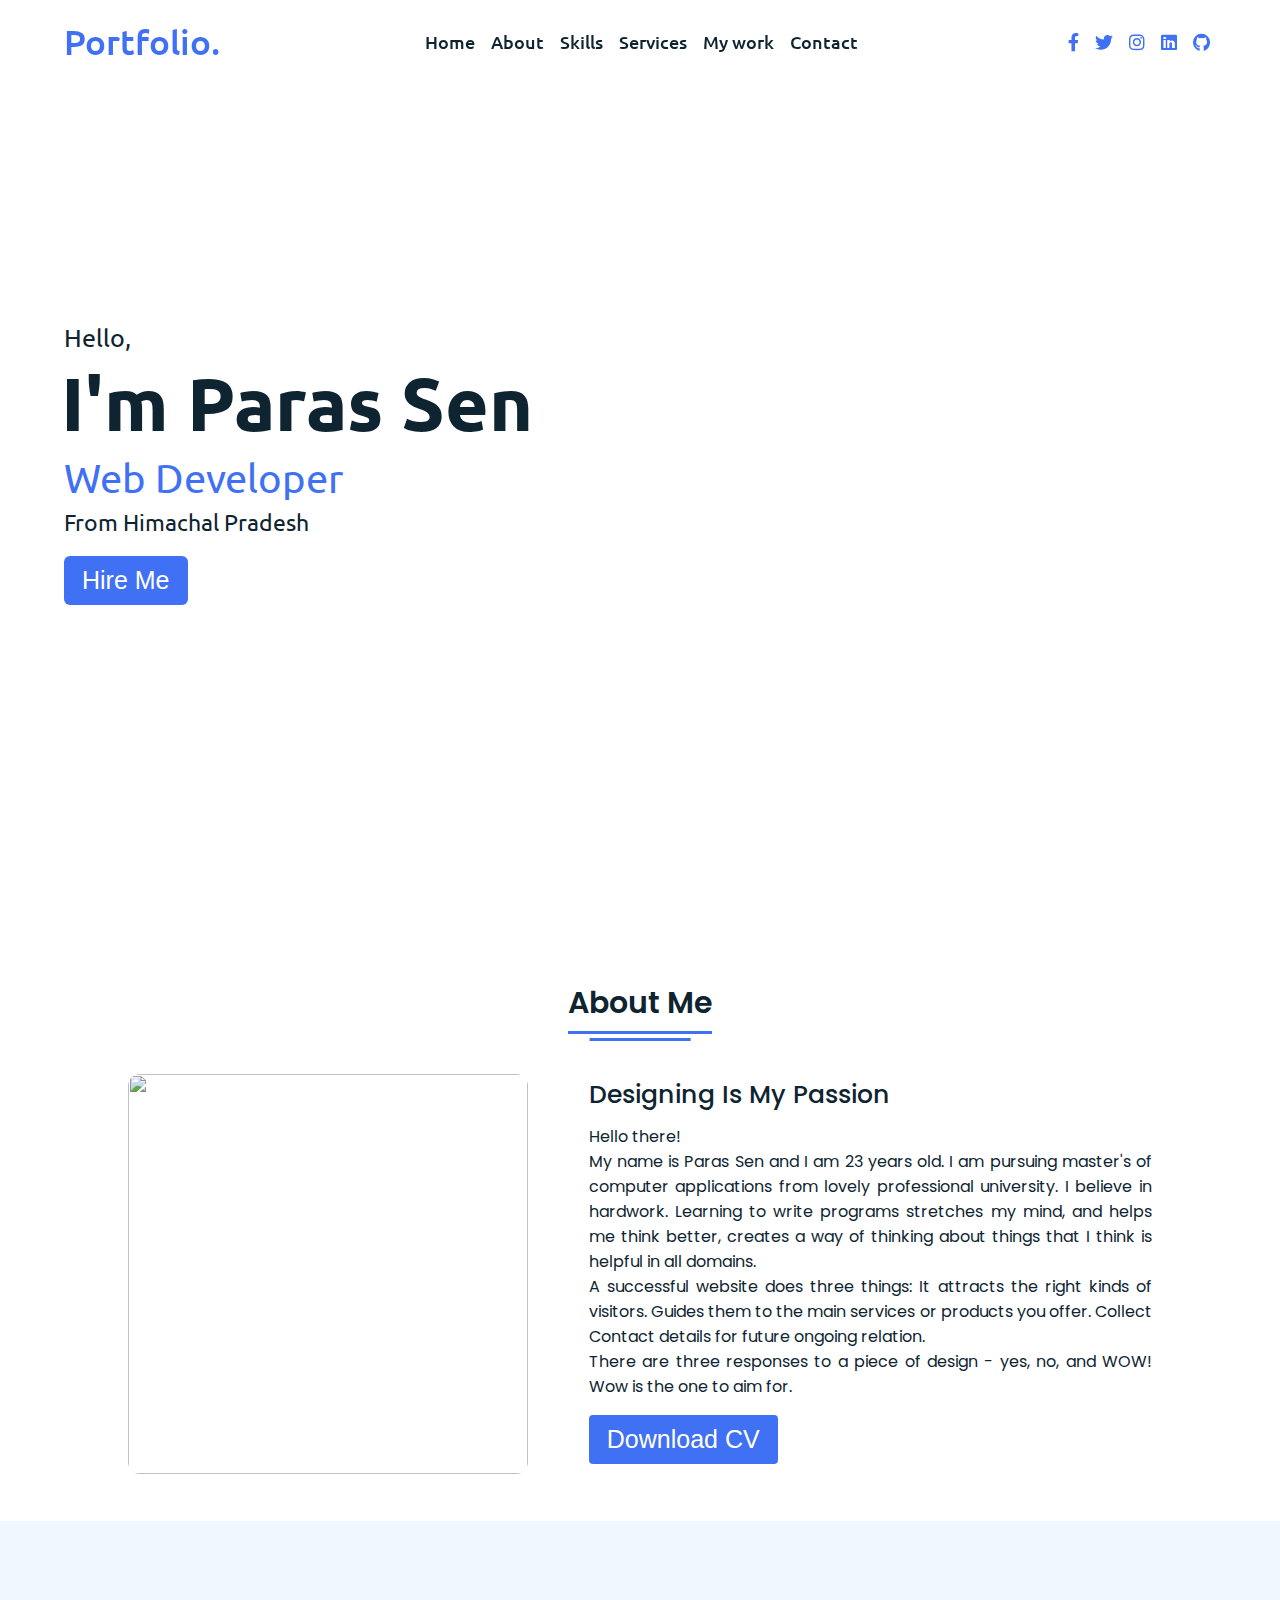
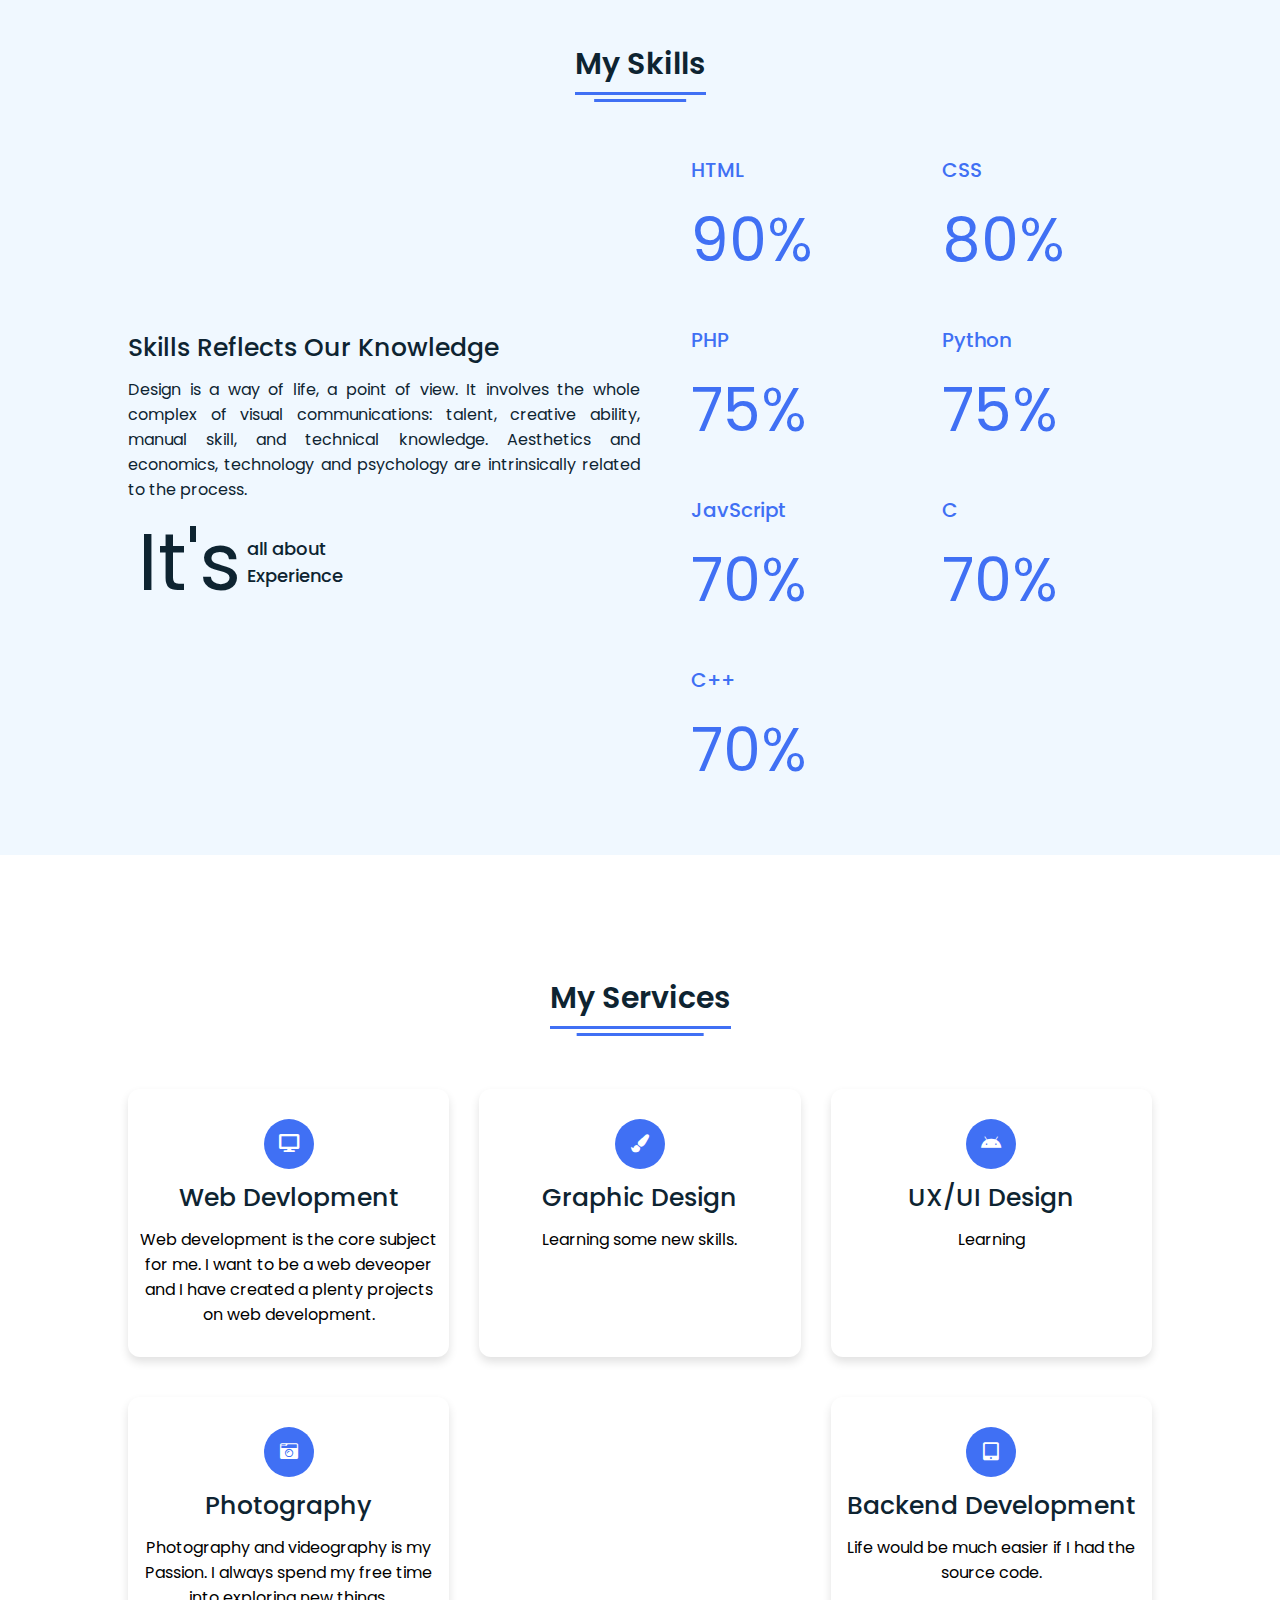
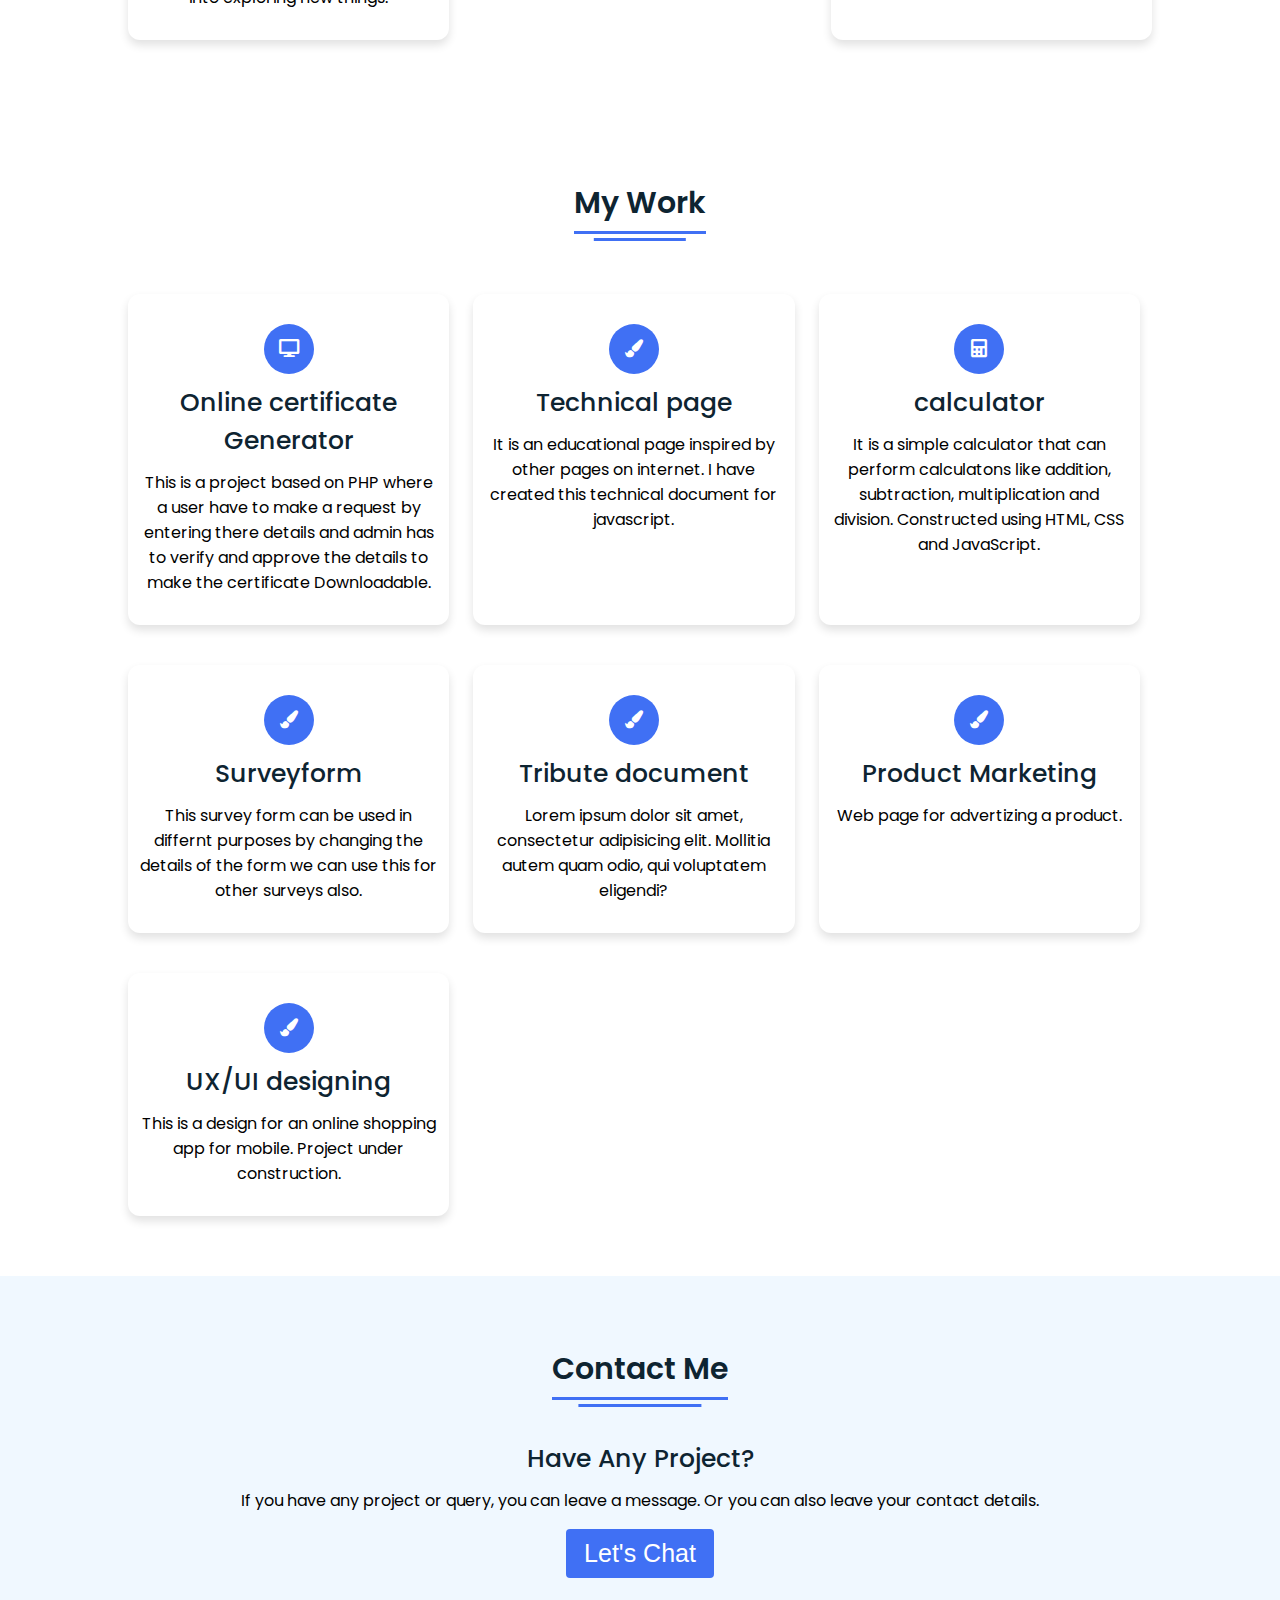
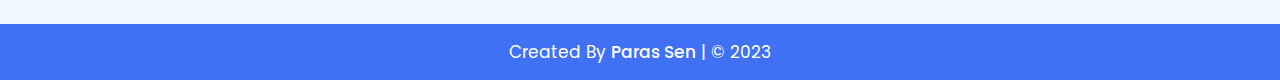
==== index.html @ dc363889 "Update index.html" ====
<!DOCTYPE html>
<html lang="en" dir="ltr">
  <head>
    <meta charset="UTF-8">
    <title> My portfolio website </title>
    <link rel="stylesheet" href="style.css">
    <!-- Fontawesome CDN Link -->
    <link rel="stylesheet" href="https://cdnjs.cloudflare.com/ajax/libs/font-awesome/5.15.2/css/all.min.css"/>
     <meta name="viewport" content="width=device-width, initial-scale=1.0">
   </head>
<body>
  <!-- Move to up button -->
  <div class="scroll-button">
    <a href="#home"><i class="fas fa-arrow-up"></i></a>
  </div>
  <!-- navgaition menu -->
  <nav>
    <div class="navbar">
      <div class="logo"><a href="#">Portfolio.</a></div>
      <ul class="menu">
          <li><a href="#home">Home</a></li>
          <li><a href="#about">About</a></li>
          <li><a href="#skills">Skills</a></li>
          <li><a href="#services">Services</a></li>
          <li><a href="#work">My work</a></li>
          <li><a href="#contact">Contact</a></li>
          <div class="cancel-btn">
            <i class="fas fa-times"></i>
          </div>
      </ul>
      <div class="media-icons">
        <a href="https://www.facebook.com/paras.sen.71066" target="_blank"><i class="fab fa-facebook-f"></i></a>
        <a href="https://twitter.com/parasssen" target="_blank"><i class="fab fa-twitter"></i></a>
        <a href="https://www.instagram.com/parasssen/" target="_blank"><i class="fab fa-instagram"></i></a>
        <a href="https://www.linkedin.com/in/parasssen/" target="_blank"><i class="fab fa-linkedin"></i></a>
        <a href="https://www.instagram.com/parasssen/" target="_blank"><i class="fab fa-github"></i></a>
      </div>
    </div>
    <div class="menu-btn">
      <i class="fas fa-bars"></i>
    </div>
  </nav>

<!-- Home Section Start -->
 <section class="home" id="home">
   <div class="home-content">
     <div class="text">
       <div class="text-one">Hello,</div>
       <div class="text-two">I'm Paras Sen</div>
       <div class="text-three">Web Developer</div>
       <div class="text-four">From Himachal Pradesh</div>
     </div>
     <div class="button">
      <a href="http://localhost:8080/portfolio/contact.php" target="_blank">
       <button>Hire Me</button></a>
     </div>
   </div>
 </section>

<!-- About Section Start -->
<section class="about" id="about">
  <div class="content">
    <div class="title"><span>About Me</span></div>
  <div class="about-details">
    <div class="left">
      <img src="../images/about.png" alt="">
    </div>
    <div class="right">
      <div class="topic">Designing Is My Passion</div>
      <p>Hello there! <br>
        My name is Paras Sen and I am 23 years old. I am pursuing master's of computer applications from lovely professional university. I believe in hardwork.
        Learning to write programs stretches my mind, and helps me think better, creates a way of thinking about things that I think is helpful in all domains.<br>
        A successful website does three things: It attracts the right kinds of visitors. Guides them to the main services or products you offer. Collect Contact details for future ongoing relation.<br>
        There are three responses to a piece of design - yes, no, and WOW! Wow is the one to aim for.
      </p>
      <div class="button">
        <a href="./cv.pdf" target="_blank">
        <button>Download CV</button></a>
      </div>
    </div>
  </div>
  </div>
</section>

<!-- My Skill Section Start -->
<!-- Section Tag and Other Div will same where we need to put same CSS -->
<section class="skills" id="skills">
 <div class="content">
   <div class="title"><span>My Skills</span></div>
   <div class="skills-details">
     <div class="text">
       <div class="topic">Skills Reflects Our Knowledge</div>
       <p>Design is a way of life, a point of view. It involves the whole complex of visual communications: talent, creative ability, manual skill, and technical knowledge. Aesthetics and economics, technology and psychology are intrinsically related to the process.</p>
       <div class="experience">
         <div class="num">It's</div>
         <div class="exp">all about <br> Experience</div>
       </div>
     </div>
     <div class="boxes">
       <div class="box">
         <div class="topic">HTML</div>
         <div class="per">90%</div>
       </div>
       <div class="box">
         <div class="topic">CSS</div>
         <div class="per">80%</div>
       </div>
       
       <div class="box">
         <div class="topic">PHP</div>
         <div class="per">75%</div>
       </div>
       <div class="box">
        <div class="topic">Python</div>
        <div class="per">75%</div>
      </div>
      <div class="box">
        <div class="topic">JavScript</div>
        <div class="per">70%</div>
      </div>
      <div class="box">
        <div class="topic">C</div>
        <div class="per">70%</div>
      </div>
      <div class="box">
        <div class="topic">C++</div>
        <div class="per">70%</div>
      </div>
     </div>
   </div>
 </div>
</section>

<!-- My Services Section Start -->
 <section class="services" id="services">
   <div class="content">
     <div class="title"><span>My Services</span></div>
     <div class="boxes">
       <div class="box">
         <div class="icon">
           <i class="fas fa-desktop"></i>
       </div>
       <div class="topic">Web Devlopment</div>
       <p>Web development is the core subject for me. I want to be a web deveoper and I have created a plenty projects on web development.</p>
     </div>
       <div class="box">
         <div class="icon">
           <i class="fas fa-paint-brush"></i>
       </div>
       <div class="topic">Graphic Design</div>
       <p>Learning some new skills.</p>
     </div>
       <!-- <div class="box">
         <div class="icon">
           <i class="fas fa-chart-line"></i>
       </div>
       <div class="topic">Digital Marketing</div>
       <p>Lorem ipsum dolor sit amet, consectetur adipisicing elit. Mollitia autem quam odio, qui voluptatem eligendi?</p>
     </div> -->
       <div class="box">
         <div class="icon">
           <i class="fab fa-android"></i>
       </div>
       <div class="topic">UX/UI Design</div>
       <p>Learning</p>
     </div>
       <div class="box">
         <div class="icon">
           <i class="fas fa-camera-retro"></i>
       </div>
       <div class="topic">Photography</div>
       <p>Photography and videography is my Passion. I always spend my free time into exploring new things. </p>
     </div>
       <div class="box">
         <div class="icon">
           <i class="fas fa-tablet-alt"></i>
       </div>
       <div class="topic">Backend Development</div>
       <p>Life would be much easier if I had the source code.</p>
     </div>
   </div>
   </div>
 </section>


 <!-- My Work Section Start -->
 <section class="services" id="work">
  <div class="content">
    <div class="title"><span>My Work</span></div>
    <div class="boxes">
      <div class="box">
        <div class="icon">
          <i class="fas fa-desktop"></i>
      </div>
      <div class="topic">Online certificate Generator</div>
      <p>
        This is a project based on PHP where a user have to make a request by entering there details and admin has to verify and approve the details to make the certificate Downloadable.
      </p>
    </div>
    <a href="projects/technicaldoc.html" target="_blank">
      <div class="box">
        <div class="icon">
          <i class="fas fa-paint-brush"></i>
      </div>
      
      <div class="topic">Technical page</div></a>
      <p>It is an educational page inspired by other pages on internet. I have created this technical document for javascript.</p>
    </div>
    <a href="projects/calculator.html" target="_blank">
      <div class="box">
        <div class="icon">
          <i class="fas fa-calculator"></i>
      </div>
      <div class="topic">calculator</div></a>
      <p>It is a simple calculator that can perform calculatons like addition, subtraction, multiplication and division. Constructed using HTML, CSS and JavaScript.</p>
    </div>
    <a href="projects/surveyform.html" target="_blank">
      <div class="box">
        <div class="icon">
          <i class="fas fa-paint-brush"></i>
      </div>
      <div class="topic">Surveyform</div></a>
      <p>This survey form can be  used in differnt purposes by changing the details of the form we can use this for other surveys also.</p>
    </div>
    <a href="projects/tribute.html" target="_blank">
      <div class="box">
        <div class="icon">
          <i class="fas fa-paint-brush"></i>
      </div>
      <div class="topic">Tribute document</div></a>
      <p>Lorem ipsum dolor sit amet, consectetur adipisicing elit. Mollitia autem quam odio, qui voluptatem eligendi?</p>
    </div>
    <a href="projects/product.html" target="_blank">
      <div class="box">
        <div class="icon">
          <i class="fas fa-paint-brush"></i>
      </div>
      <div class="topic">Product Marketing</div></a>
      <p>Web page for advertizing a product.</p>
    </div>
    
    <a href="https://lnkd.in/deFa-J6N" target="_blank">
      <div class="box">
        <div class="icon">
          <i class="fas fa-paint-brush"></i>
      </div>
      <div class="topic">UX/UI designing</div></a>
      <p>
        This is a design for an online shopping app for mobile.
      Project under construction.
      </p>
    </div>
      
  </div>
  </div>
</section>



<!-- Contact Me section Start -->
<section class="contact" id="contact">
  <div class="content">
    <div class="title"><span>Contact Me</span></div>
    <div class="text">
      <div class="topic">Have Any Project?</div>
      <p>If you have any project or query, you can leave a message. Or you can also leave your contact details.</p>
      <div class="button">
        <a href="http://localhost:8080/portfolio/contact.php" target="_blank">
        <button>Let's Chat</button></a>
      </div>
      
    </div>
  </div>
</section>

<!-- Footer Section Start -->
<footer>
  <div class="text">
    <span>Created By <a href="https://www.linkedin.com/in/parasssen/" target="_blank">Paras Sen</a> | &#169; 2023</span>
  </div>
</footer>

  <script src="script.js"></script>
</body>
</html>
---- style.css ----
/* Google Font CDN Link */
@import url('https://fonts.googleapis.com/css2?family=Poppins:wght@400;500;600;700&family=Ubuntu:wght@400;500;700&display=swap');
*{
  margin: 0;
  padding: 0;
  box-sizing: border-box;
  text-decoration: none;
  scroll-behavior: smooth;
}

/* Custom Scroll Bar CSS */
::-webkit-scrollbar {
    width: 10px;
}
::-webkit-scrollbar-track {
    background: #f1f1f1;
}
::-webkit-scrollbar-thumb {
    background: #6e93f7;
    border-radius: 12px;
    transition: all 0.3s ease;
}

::-webkit-scrollbar-thumb:hover {
    background: #4070f4;
}
/* navbar styling */
nav{
  position: fixed;
  width: 100%;
  padding: 20px 0;
  z-index: 998;
  transition: all 0.3s ease;
  font-family: 'Ubuntu', sans-serif;
}
nav.sticky{
  background: #4070f4;
  padding: 13px 0;
}
nav .navbar{
  width: 90%;
  display: flex;
  justify-content: space-between;
  align-items: center;
  margin: auto;
}
nav .navbar .logo a{
  font-weight: 500;
  font-size: 35px;
  color: #4070f4;
}
nav.sticky .navbar .logo a{
  color: #fff;
}
nav .navbar .menu{
  display: flex;
  position: relative;
}
nav .navbar .menu li{
  list-style: none;
  margin: 0 8px;
}
.navbar .menu a{
  font-size: 18px;
  font-weight: 500;
  color: #0E2431;
  padding: 6px 0;
  transition: all 0.4s ease;
}
.navbar .menu a:hover{
  color: #4070f4;
}
nav.sticky .menu a{
  color: #FFF;
}
nav.sticky .menu a:hover{
  color: #0E2431;
}
.navbar .media-icons a{
  color: #4070f4;
  font-size: 18px;
  margin: 0 6px;
}
nav.sticky .media-icons a{
  color: #FFF;
}

/* Side Navigation Menu Button CSS */
nav .menu-btn,
.navbar .menu .cancel-btn{
  position: absolute;
  color: #fff;
  right: 30px;
  top: 20px;
  font-size: 20px;
  cursor: pointer;
  transition: all 0.3s ease;
  display: none;
}
nav .menu-btn{
  color: #4070f4;
}
nav.sticky .menu-btn{
  color: #FFF;
}
.navbar .menu .menu-btn{
  color: #fff;
}

/* home section styling */
.home{
  height: 100vh;
  width: 100%;
  background: url("images/background.png") no-repeat;
  background-size: cover;
  background-position: center;
  background-attachment: fixed;
  font-family: 'Ubuntu', sans-serif;
}
.home .home-content{
  width: 90%;
  height: 100%;
  margin: auto;
  display: flex;
  flex-direction: column;
  justify-content: center;
}
.home .text-one{
  font-size: 25px;
  color: #0E2431;
}
.home .text-two{
  color: #0E2431;
  font-size: 75px;
  font-weight: 600;
  margin-left: -3px;
}
.home .text-three{
  font-size: 40px;
  margin: 5px 0;
  color: #4070f4;
}
.home .text-four{
  font-size: 23px;
  margin: 5px 0;
  color: #0E2431;
}
.home .button{
  margin: 14px 0;
}
.home .button button{
  outline: none;
  padding: 8px 16px;
  border-radius: 6px;
  font-size: 25px;
  font-weight: 400;
  background: #4070f4;
  color: #fff;
  cursor: pointer;
  border: 2px solid transparent;
  transition: all 0.4s ease;
}
.home .button button:hover{
  border-color: #4070f4;
  background-color: #fff;
  color: #4070f4;
}

/* About Section Styling */
/* Those Elements Where We Have Apply Same CSS,
 I'm Selecting Directly 'Section Tag' and 'Class'  */
section{
  padding-top: 40px;
}
section .content{
  width: 80%;
  margin: 40px auto;
  font-family: 'Poppins', sans-serif;
}
.about .about-details{
  display: flex;
  justify-content: space-between;
  align-items: center;
}
section .title{
  display: flex;
  justify-content: center;
  margin-bottom: 40px;
}
section .title span{
  color: #0E2431;
  font-size: 30px;
  font-weight: 600;
  position: relative;
  padding-bottom: 8px;
}
section .title span::before,
section .title span::after{
  content: '';
  position: absolute;
  height: 3px;
  width: 100%;
  background: #4070f4;
  left: 0;
  bottom: 0;
}
section .title span::after{
  bottom: -7px;
  width: 70%;
  left: 50%;
  transform: translateX(-50%);
}
.about .about-details .left{
  width: 45%;
}
.about .left img{
  height: 400px;
  width: 400px;
  object-fit: cover;
  border-radius: 12px;
}
.about-details .right{
  width: 55%;
}
section  .topic{
  color: #0E2431;
  font-size: 25px;
  font-weight: 500;
  margin-bottom: 10px;
}
.about-details .right p{
  text-align: justify;
  color: #0E2431;
}
section .button{
  margin: 16px 0;
}
section .button button{
  outline: none;
  padding: 8px 16px;
  border-radius: 4px;
  font-size: 25px;
  font-weight: 400;
  background: #4070f4;
  color: #fff;
  border: 2px solid transparent;
  cursor: pointer;
  transition: all 0.4s ease;
}
section .button button:hover{
  border-color: #4070f4;
  background-color: #fff;
  color: #4070f4;
}

 /* My Skills CSS */
 .skills{
   background: #F0F8FF;
 }
 .skills .content{
   padding: 40px 0;
 }
 .skills .skills-details{
   display: flex;
   justify-content: space-between;
   align-items: center;
 }
 .skills-details .text{
   width: 50%;
 }
 .skills-details p{
   color: #0E2431;
   text-align: justify;
 }
.skills .skills-details .experience{
  display: flex;
  align-items: center;
  margin: 0 10px;
}
.skills-details .experience .num{
  color: #0E2431;
  font-size: 80px;
}
.skills-details .experience .exp{
  color: #0E2431;
  margin-left: 20px;
  font-size: 18px;
  font-weight: 500;
  margin: 0 6px;
}
.skills-details .boxes{
  width: 45%;
  display: flex;
  flex-wrap: wrap;
  justify-content: space-between;
}
.skills-details .box{
  width: calc(100% / 2 - 20px);
  margin: 20px 0;
}
.skills-details .boxes .topic{
  font-size: 20px;
  color: #4070f4;
}
.skills-details .boxes .per{
  font-size: 60px;
  color: #4070f4;
}

/* My Services CSS */
.services .boxes{
  display: flex;
  flex-wrap: wrap;
  justify-content: space-between;
}
.services .boxes .box{
  margin: 20px 0;
  width: calc(100% / 3 - 20px);
  text-align: center;
  border-radius: 12px;
  padding: 30px 10px;
  box-shadow: 0 5px 10px rgba(0, 0, 0, 0.12);
  cursor: default;
  transition: all 0.4s ease;
}
.services .boxes .box:hover{
  background: #4070f4;
  color: #fff;
}
.services .boxes .box .icon{
  height: 50px;
  width: 50px;
  background: #4070f4;
  border-radius: 50%;
  text-align: center;
  line-height: 50px;
  font-size: 18px;
  color: #fff;
  margin: 0 auto 10px auto;
  transition: all 0.4s ease;
}
.boxes .box:hover .icon{
  background-color: #fff;
  color: #4070f4;
}
.services .boxes .box:hover .topic,
.services .boxes .box:hover p{
  color: #0E2431;
  transition: all 0.4s ease;
}
.services .boxes .box:hover .topic,
.services .boxes .box:hover p{
  color: #fff;
}
/* Contact Me CSS */
.contact{
  background: #F0F8FF;
}
.contact .content{
  margin: 0 auto;
  padding: 30px 0;
}
.contact .text{
  width: 80%;
  text-align: center;
  margin: auto;
}

/* Footer CSS */
footer{
  background: #4070f4;
  padding: 15px 0;
  text-align: center;
  font-family: 'Poppins', sans-serif;
}
footer .text span{
  font-size: 17px;
  font-weight: 400;
  color: #fff;
}
footer .text span a{
  font-weight: 500;
  color: #FFF;
}
footer .text span a:hover{
  text-decoration: underline;
}
/* Scroll TO Top Button CSS */
.scroll-button a{
  position: fixed;
  bottom: 20px;
  right: 20px;
  color: #fff;
  background: #4070f4;
  padding: 7px 12px;;
  font-size: 18px;
  border-radius: 6px;
  box-shadow: rgba(0, 0, 0, 0.15);
  display: none;
}

.contactform{

  padding: 0 34px;
  /* padding-top: 144px; */
  margin: 88px;
  font-family: 'Times New Roman', Times, serif;
  margin: 88px;

}
.contactform h1{
font-family: 'Source Code Pro', monospace;
/* padding: 12px 0; */

}
.contactform form div{
  padding: 10px 0;
  display: flex;
  flex-direction: column;
}
.contactform form{
  margin: 0 40px;
}

.contactform form div input{
  /* width: 26vw; */
  border-radius: 5px;
  margin: 6px 0 0 0;
  padding: 3px;

}

/* Responsive Media Query */
@media (max-width: 1190px) {
  section .content{
    width: 85%;
  }
}
@media (max-width: 1000px) {
  .about .about-details{
    justify-content: center;
    flex-direction: column;
  }
  .about .about-details .left{
    display: flex;
    justify-content: center;
    width: 100%;
  }
  .about-details .right{
    width: 90%;
    margin: 40px 0;
  }
  .services .boxes .box{
    margin: 20px 0;
    width: calc(100% / 2 - 20px);
  }
}
@media (max-width: 900px) {
  .about .left img{
    height: 350px;
    width: 350px;
  }
}

@media (max-width: 750px) {
  nav .navbar{
    width: 90%;
  }
  nav .navbar .menu{
    position: fixed;
    left: -100%;
    top: 0;
    background: #0E2431;
    height: 100vh;
    max-width: 400px;
    width: 100%;
    padding-top: 60px;
    flex-direction: column;
    align-items: center;
    transition: all 0.5s ease;
  }
  .navbar.active .menu{
    left: 0;
  }
  nav .navbar .menu a{
    font-size: 23px;
    display: block;
    color: #fff;
    margin: 10px 0;
  }
  nav.sticky .menu a:hover{
    color: #4070f4;
  }
  nav .navbar .media-icons{
    display: none;
  }
  nav .menu-btn,
  .navbar .menu .cancel-btn{
    display: block;
  }
  .home .text-two{
    font-size: 65px;
  }
  .home .text-three{
    font-size: 35px;
  }
  .skills .skills-details{
    align-items: center;
    justify-content: center;
    flex-direction: column;
  }
  .skills-details .text{
    width: 100%;
    margin-bottom: 50px;
  }
  .skills-details .boxes{
    justify-content: center;
    align-items: center;
    width: 100%;
  }
  .services .boxes .box{
    margin: 20px 0;
    width: 100%;
  }
  .contact .text{
    width: 100%;
}
}



@media (max-width: 500px){
  .home .text-two{
    font-size: 55px;
  }
  .home .text-three{
    font-size: 33px;
  }
  .skills-details .boxes .per{
    font-size: 50px;
    color: #4070f4;
  }
}
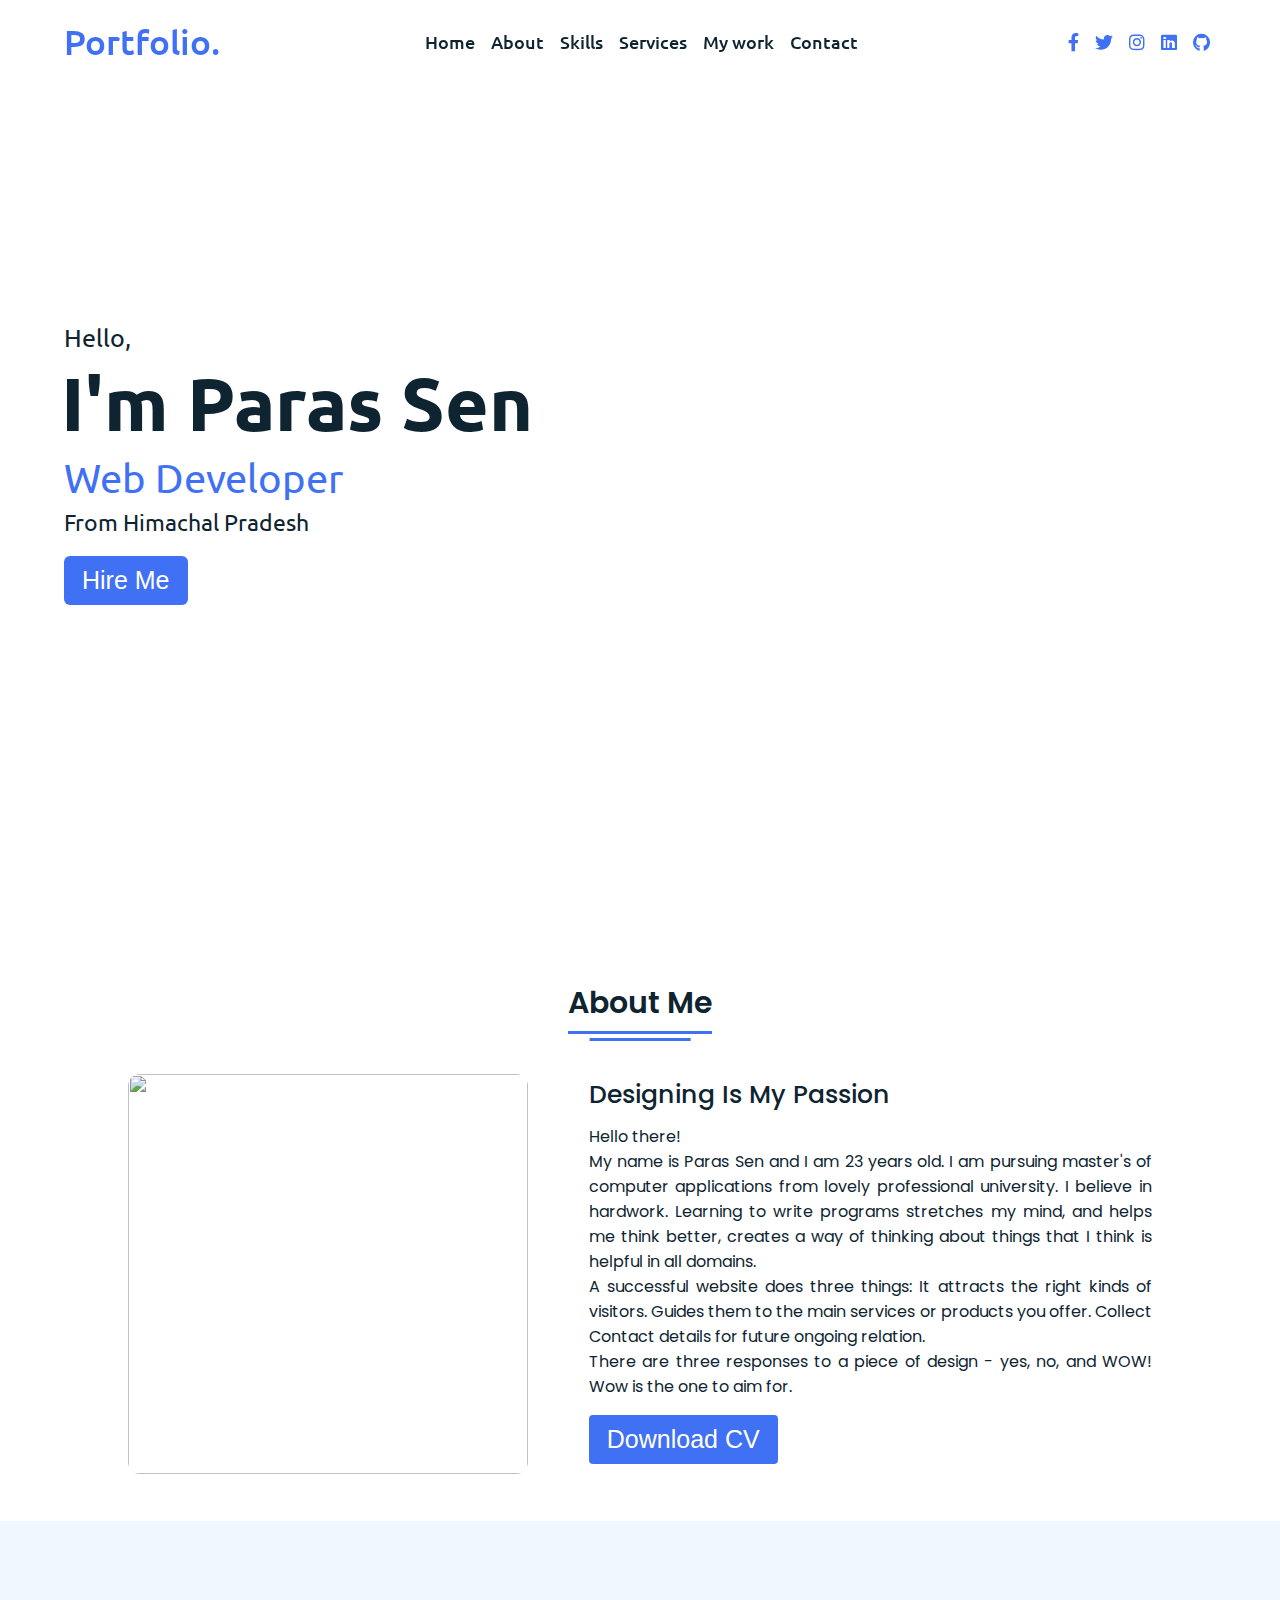
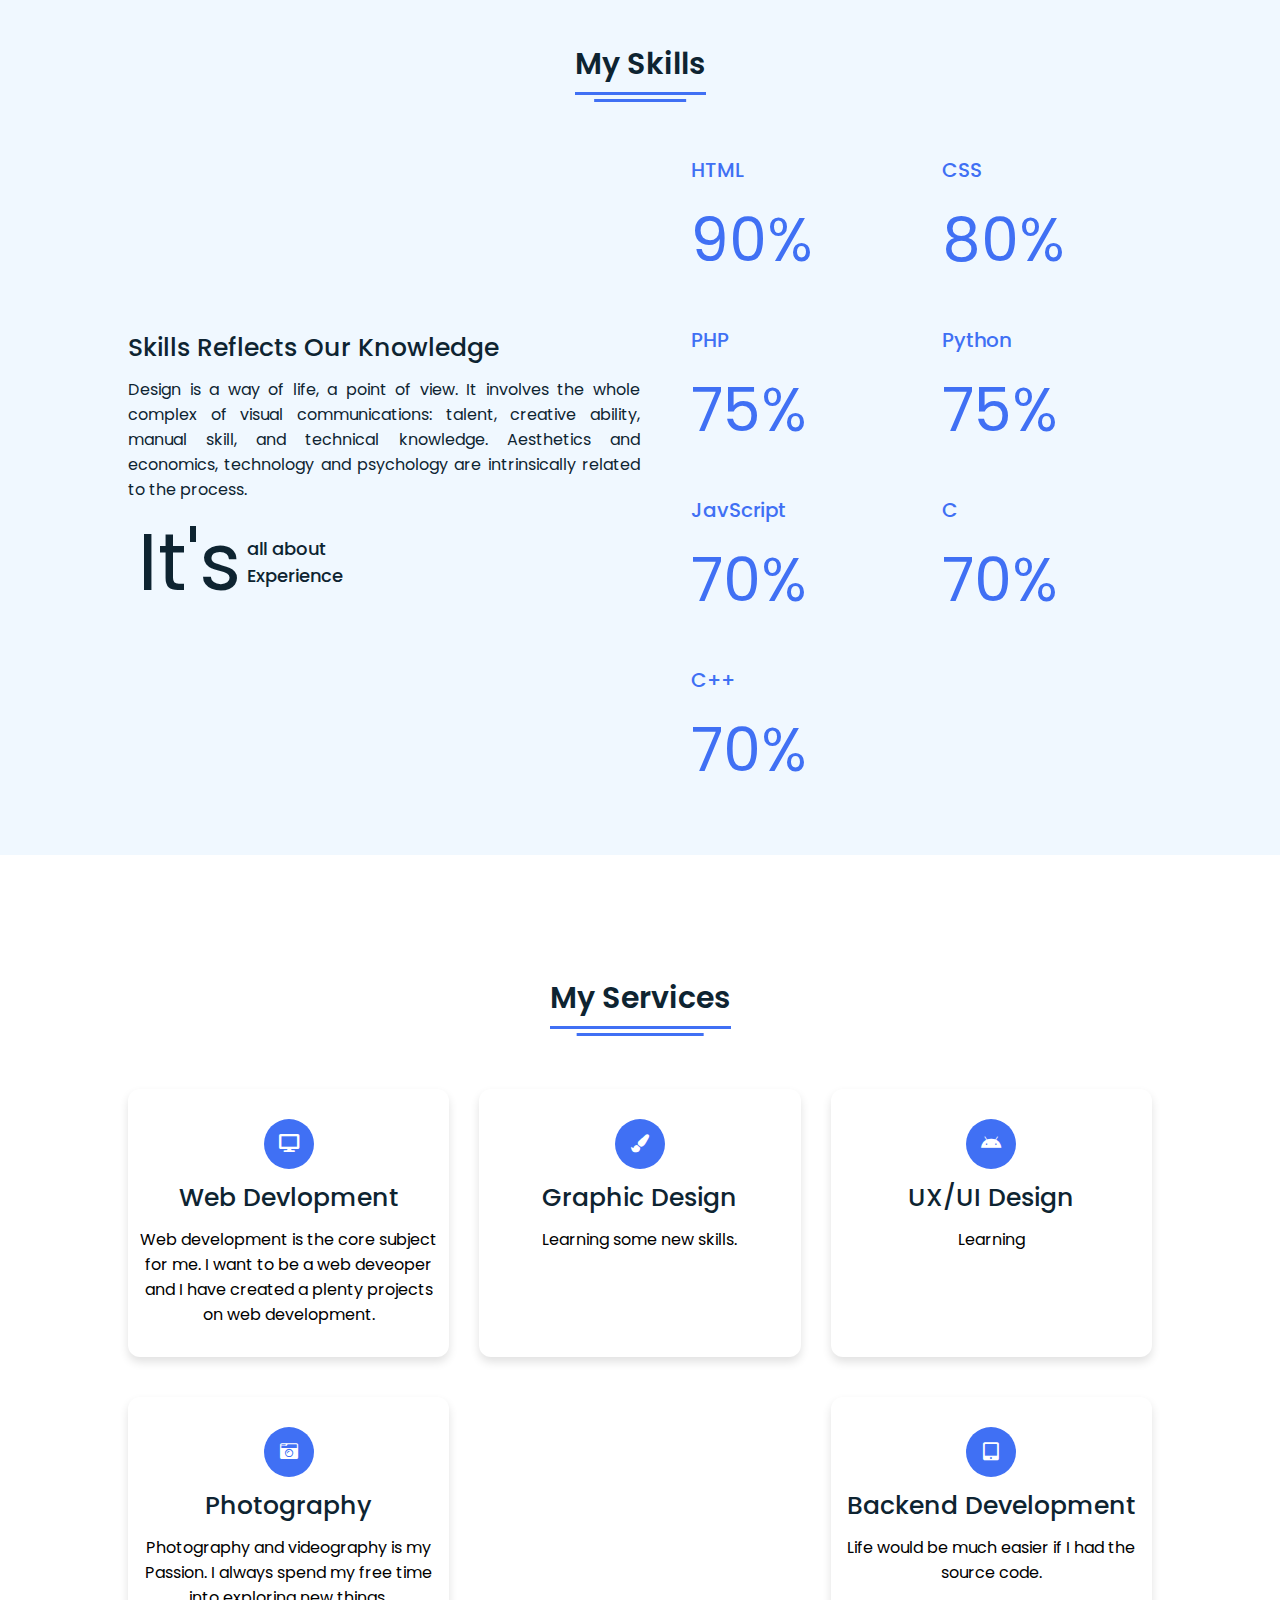
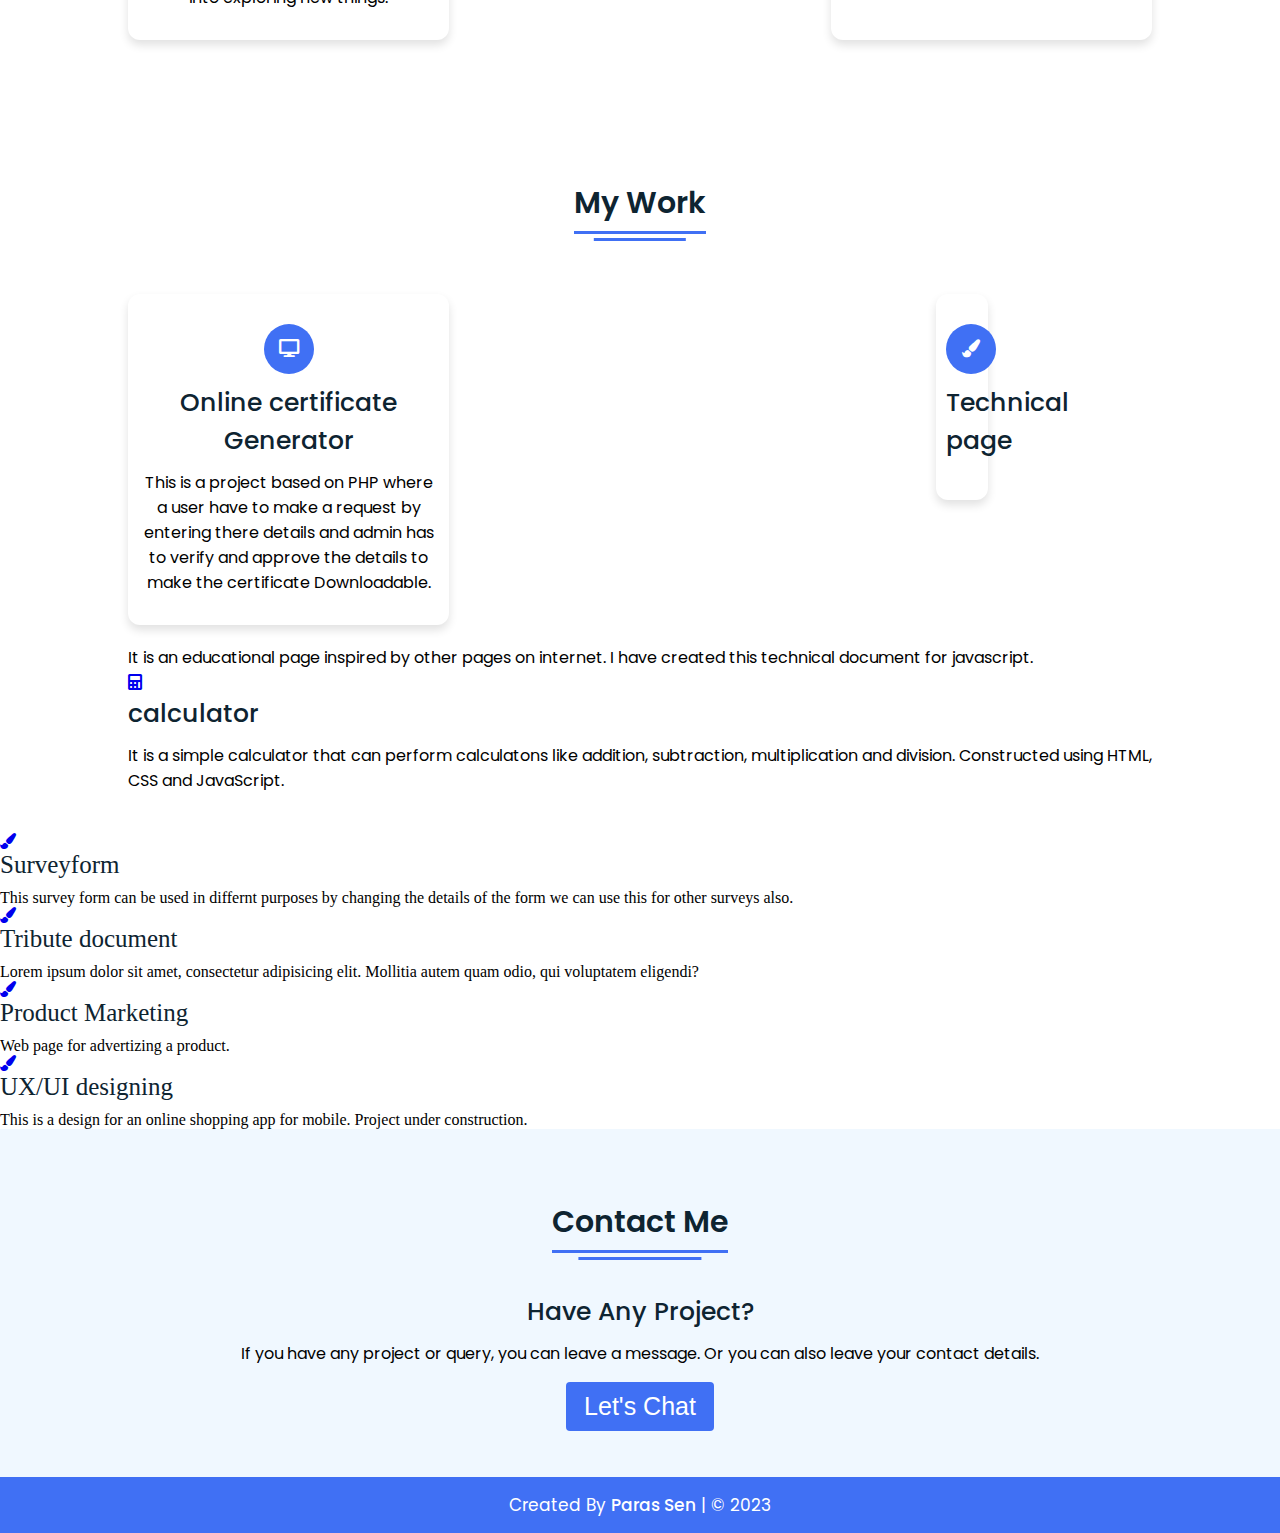
==== commit 9579ed8b: "Update index.html" ====
--- a/index.html
+++ b/index.html
@@ -1,285 +1 @@
-<!DOCTYPE html>
-<html lang="en" dir="ltr">
-  <head>
-    <meta charset="UTF-8">
-    <title> My portfolio website </title>
-    <link rel="stylesheet" href="style.css">
-    <!-- Fontawesome CDN Link -->
-    <link rel="stylesheet" href="https://cdnjs.cloudflare.com/ajax/libs/font-awesome/5.15.2/css/all.min.css"/>
-     <meta name="viewport" content="width=device-width, initial-scale=1.0">
-   </head>
-<body>
-  <!-- Move to up button -->
-  <div class="scroll-button">
-    <a href="#home"><i class="fas fa-arrow-up"></i></a>
-  </div>
-  <!-- navgaition menu -->
-  <nav>
-    <div class="navbar">
-      <div class="logo"><a href="#">Portfolio.</a></div>
-      <ul class="menu">
-          <li><a href="#home">Home</a></li>
-          <li><a href="#about">About</a></li>
-          <li><a href="#skills">Skills</a></li>
-          <li><a href="#services">Services</a></li>
-          <li><a href="#work">My work</a></li>
-          <li><a href="#contact">Contact</a></li>
-          <div class="cancel-btn">
-            <i class="fas fa-times"></i>
-          </div>
-      </ul>
-      <div class="media-icons">
-        <a href="https://www.facebook.com/paras.sen.71066" target="_blank"><i class="fab fa-facebook-f"></i></a>
-        <a href="https://twitter.com/parasssen" target="_blank"><i class="fab fa-twitter"></i></a>
-        <a href="https://www.instagram.com/parasssen/" target="_blank"><i class="fab fa-instagram"></i></a>
-        <a href="https://www.linkedin.com/in/parasssen/" target="_blank"><i class="fab fa-linkedin"></i></a>
-        <a href="https://www.instagram.com/parasssen/" target="_blank"><i class="fab fa-github"></i></a>
-      </div>
-    </div>
-    <div class="menu-btn">
-      <i class="fas fa-bars"></i>
-    </div>
-  </nav>
-
-<!-- Home Section Start -->
- <section class="home" id="home">
-   <div class="home-content">
-     <div class="text">
-       <div class="text-one">Hello,</div>
-       <div class="text-two">I'm Paras Sen</div>
-       <div class="text-three">Web Developer</div>
-       <div class="text-four">From Himachal Pradesh</div>
-     </div>
-     <div class="button">
-      <a href="http://localhost:8080/portfolio/contact.php" target="_blank">
-       <button>Hire Me</button></a>
-     </div>
-   </div>
- </section>
-
-<!-- About Section Start -->
-<section class="about" id="about">
-  <div class="content">
-    <div class="title"><span>About Me</span></div>
-  <div class="about-details">
-    <div class="left">
-      <img src="../images/about.png" alt="">
-    </div>
-    <div class="right">
-      <div class="topic">Designing Is My Passion</div>
-      <p>Hello there! <br>
-        My name is Paras Sen and I am 23 years old. I am pursuing master's of computer applications from lovely professional university. I believe in hardwork.
-        Learning to write programs stretches my mind, and helps me think better, creates a way of thinking about things that I think is helpful in all domains.<br>
-        A successful website does three things: It attracts the right kinds of visitors. Guides them to the main services or products you offer. Collect Contact details for future ongoing relation.<br>
-        There are three responses to a piece of design - yes, no, and WOW! Wow is the one to aim for.
-      </p>
-      <div class="button">
-        <a href="./cv.pdf" target="_blank">
-        <button>Download CV</button></a>
-      </div>
-    </div>
-  </div>
-  </div>
-</section>
-
-<!-- My Skill Section Start -->
-<!-- Section Tag and Other Div will same where we need to put same CSS -->
-<section class="skills" id="skills">
- <div class="content">
-   <div class="title"><span>My Skills</span></div>
-   <div class="skills-details">
-     <div class="text">
-       <div class="topic">Skills Reflects Our Knowledge</div>
-       <p>Design is a way of life, a point of view. It involves the whole complex of visual communications: talent, creative ability, manual skill, and technical knowledge. Aesthetics and economics, technology and psychology are intrinsically related to the process.</p>
-       <div class="experience">
-         <div class="num">It's</div>
-         <div class="exp">all about <br> Experience</div>
-       </div>
-     </div>
-     <div class="boxes">
-       <div class="box">
-         <div class="topic">HTML</div>
-         <div class="per">90%</div>
-       </div>
-       <div class="box">
-         <div class="topic">CSS</div>
-         <div class="per">80%</div>
-       </div>
-       
-       <div class="box">
-         <div class="topic">PHP</div>
-         <div class="per">75%</div>
-       </div>
-       <div class="box">
-        <div class="topic">Python</div>
-        <div class="per">75%</div>
-      </div>
-      <div class="box">
-        <div class="topic">JavScript</div>
-        <div class="per">70%</div>
-      </div>
-      <div class="box">
-        <div class="topic">C</div>
-        <div class="per">70%</div>
-      </div>
-      <div class="box">
-        <div class="topic">C++</div>
-        <div class="per">70%</div>
-      </div>
-     </div>
-   </div>
- </div>
-</section>
-
-<!-- My Services Section Start -->
- <section class="services" id="services">
-   <div class="content">
-     <div class="title"><span>My Services</span></div>
-     <div class="boxes">
-       <div class="box">
-         <div class="icon">
-           <i class="fas fa-desktop"></i>
-       </div>
-       <div class="topic">Web Devlopment</div>
-       <p>Web development is the core subject for me. I want to be a web deveoper and I have created a plenty projects on web development.</p>
-     </div>
-       <div class="box">
-         <div class="icon">
-           <i class="fas fa-paint-brush"></i>
-       </div>
-       <div class="topic">Graphic Design</div>
-       <p>Learning some new skills.</p>
-     </div>
-       <!-- <div class="box">
-         <div class="icon">
-           <i class="fas fa-chart-line"></i>
-       </div>
-       <div class="topic">Digital Marketing</div>
-       <p>Lorem ipsum dolor sit amet, consectetur adipisicing elit. Mollitia autem quam odio, qui voluptatem eligendi?</p>
-     </div> -->
-       <div class="box">
-         <div class="icon">
-           <i class="fab fa-android"></i>
-       </div>
-       <div class="topic">UX/UI Design</div>
-       <p>Learning</p>
-     </div>
-       <div class="box">
-         <div class="icon">
-           <i class="fas fa-camera-retro"></i>
-       </div>
-       <div class="topic">Photography</div>
-       <p>Photography and videography is my Passion. I always spend my free time into exploring new things. </p>
-     </div>
-       <div class="box">
-         <div class="icon">
-           <i class="fas fa-tablet-alt"></i>
-       </div>
-       <div class="topic">Backend Development</div>
-       <p>Life would be much easier if I had the source code.</p>
-     </div>
-   </div>
-   </div>
- </section>
-
-
- <!-- My Work Section Start -->
- <section class="services" id="work">
-  <div class="content">
-    <div class="title"><span>My Work</span></div>
-    <div class="boxes">
-      <div class="box">
-        <div class="icon">
-          <i class="fas fa-desktop"></i>
-      </div>
-      <div class="topic">Online certificate Generator</div>
-      <p>
-        This is a project based on PHP where a user have to make a request by entering there details and admin has to verify and approve the details to make the certificate Downloadable.
-      </p>
-    </div>
-    <a href="projects/technicaldoc.html" target="_blank">
-      <div class="box">
-        <div class="icon">
-          <i class="fas fa-paint-brush"></i>
-      </div>
-      
-      <div class="topic">Technical page</div></a>
-      <p>It is an educational page inspired by other pages on internet. I have created this technical document for javascript.</p>
-    </div>
-    <a href="projects/calculator.html" target="_blank">
-      <div class="box">
-        <div class="icon">
-          <i class="fas fa-calculator"></i>
-      </div>
-      <div class="topic">calculator</div></a>
-      <p>It is a simple calculator that can perform calculatons like addition, subtraction, multiplication and division. Constructed using HTML, CSS and JavaScript.</p>
-    </div>
-    <a href="projects/surveyform.html" target="_blank">
-      <div class="box">
-        <div class="icon">
-          <i class="fas fa-paint-brush"></i>
-      </div>
-      <div class="topic">Surveyform</div></a>
-      <p>This survey form can be  used in differnt purposes by changing the details of the form we can use this for other surveys also.</p>
-    </div>
-    <a href="projects/tribute.html" target="_blank">
-      <div class="box">
-        <div class="icon">
-          <i class="fas fa-paint-brush"></i>
-      </div>
-      <div class="topic">Tribute document</div></a>
-      <p>Lorem ipsum dolor sit amet, consectetur adipisicing elit. Mollitia autem quam odio, qui voluptatem eligendi?</p>
-    </div>
-    <a href="projects/product.html" target="_blank">
-      <div class="box">
-        <div class="icon">
-          <i class="fas fa-paint-brush"></i>
-      </div>
-      <div class="topic">Product Marketing</div></a>
-      <p>Web page for advertizing a product.</p>
-    </div>
-    
-    <a href="https://lnkd.in/deFa-J6N" target="_blank">
-      <div class="box">
-        <div class="icon">
-          <i class="fas fa-paint-brush"></i>
-      </div>
-      <div class="topic">UX/UI designing</div></a>
-      <p>
-        This is a design for an online shopping app for mobile.
-      Project under construction.
-      </p>
-    </div>
-      
-  </div>
-  </div>
-</section>
-
-
-
-<!-- Contact Me section Start -->
-<section class="contact" id="contact">
-  <div class="content">
-    <div class="title"><span>Contact Me</span></div>
-    <div class="text">
-      <div class="topic">Have Any Project?</div>
-      <p>If you have any project or query, you can leave a message. Or you can also leave your contact details.</p>
-      <div class="button">
-        <a href="http://localhost:8080/portfolio/contact.php" target="_blank">
-        <button>Let's Chat</button></a>
-      </div>
-      
-    </div>
-  </div>
-</section>
-
-<!-- Footer Section Start -->
-<footer>
-  <div class="text">
-    <span>Created By <a href="https://www.linkedin.com/in/parasssen/" target="_blank">Paras Sen</a> | &#169; 2023</span>
-  </div>
-</footer>
-
-  <script src="script.js"></script>
-</body>
-</html>
+<!DOCTYPE html><html lang=en dir=ltr><head><meta charset=UTF-8><title>My portfolio website</title><link rel=stylesheet href=style.css><link rel=stylesheet href=https://cdnjs.cloudflare.com/ajax/libs/font-awesome/5.15.2/css/all.min.css><meta name=viewport content="width=device-width,initial-scale=1"></head><body><div class=scroll-button><a href=#home><i class="fas fa-arrow-up"></i></a></div><nav><div class=navbar><div class=logo><a href=#>Portfolio.</a></div><ul class=menu><li><a href=#home>Home</a></li><li><a href=#about>About</a></li><li><a href=#skills>Skills</a></li><li><a href=#services>Services</a></li><li><a href=#work>My work</a></li><li><a href=#contact>Contact</a></li><div class=cancel-btn><i class="fas fa-times"></i></div></ul><div class=media-icons><a href=https://www.facebook.com/paras.sen.71066 target=_blank><i class="fab fa-facebook-f"></i></a> <a href=https://twitter.com/parasssen target=_blank><i class="fab fa-twitter"></i></a> <a href=https://www.instagram.com/parasssen/ target=_blank><i class="fab fa-instagram"></i></a> <a href=https://www.linkedin.com/in/parasssen/ target=_blank><i class="fab fa-linkedin"></i></a> <a href=https://www.instagram.com/parasssen/ target=_blank><i class="fab fa-github"></i></a></div></div><div class=menu-btn><i class="fas fa-bars"></i></div></nav><section class=home id=home><div class=home-content><div class=text><div class=text-one>Hello,</div><div class=text-two>I'm Paras Sen</div><div class=text-three>Web Developer</div><div class=text-four>From Himachal Pradesh</div></div><div class=button><a href=http://localhost:8080/portfolio/contact.php target=_blank><button>Hire Me</button></a></div></div></section><section class=about id=about><div class=content><div class=title><span>About Me</span></div><div class=about-details><div class=left><img src=../images/about.png alt=""></div><div class=right><div class=topic>Designing Is My Passion</div><p>Hello there!<br>My name is Paras Sen and I am 23 years old. I am pursuing master's of computer applications from lovely professional university. I believe in hardwork. Learning to write programs stretches my mind, and helps me think better, creates a way of thinking about things that I think is helpful in all domains.<br>A successful website does three things: It attracts the right kinds of visitors. Guides them to the main services or products you offer. Collect Contact details for future ongoing relation.<br>There are three responses to a piece of design - yes, no, and WOW! Wow is the one to aim for.</p><div class=button><a href=./cv.pdf target=_blank><button>Download CV</button></a></div></div></div></div></section><section class=skills id=skills><div class=content><div class=title><span>My Skills</span></div><div class=skills-details><div class=text><div class=topic>Skills Reflects Our Knowledge</div><p>Design is a way of life, a point of view. It involves the whole complex of visual communications: talent, creative ability, manual skill, and technical knowledge. Aesthetics and economics, technology and psychology are intrinsically related to the process.</p><div class=experience><div class=num>It's</div><div class=exp>all about<br>Experience</div></div></div><div class=boxes><div class=box><div class=topic>HTML</div><div class=per>90%</div></div><div class=box><div class=topic>CSS</div><div class=per>80%</div></div><div class=box><div class=topic>PHP</div><div class=per>75%</div></div><div class=box><div class=topic>Python</div><div class=per>75%</div></div><div class=box><div class=topic>JavScript</div><div class=per>70%</div></div><div class=box><div class=topic>C</div><div class=per>70%</div></div><div class=box><div class=topic>C++</div><div class=per>70%</div></div></div></div></div></section><section class=services id=services><div class=content><div class=title><span>My Services</span></div><div class=boxes><div class=box><div class=icon><i class="fas fa-desktop"></i></div><div class=topic>Web Devlopment</div><p>Web development is the core subject for me. I want to be a web deveoper and I have created a plenty projects on web development.</p></div><div class=box><div class=icon><i class="fas fa-paint-brush"></i></div><div class=topic>Graphic Design</div><p>Learning some new skills.</p></div><div class=box><div class=icon><i class="fab fa-android"></i></div><div class=topic>UX/UI Design</div><p>Learning</p></div><div class=box><div class=icon><i class="fas fa-camera-retro"></i></div><div class=topic>Photography</div><p>Photography and videography is my Passion. I always spend my free time into exploring new things.</p></div><div class=box><div class=icon><i class="fas fa-tablet-alt"></i></div><div class=topic>Backend Development</div><p>Life would be much easier if I had the source code.</p></div></div></div></section><section class=services id=work><div class=content><div class=title><span>My Work</span></div><div class=boxes><div class=box><div class=icon><i class="fas fa-desktop"></i></div><div class=topic>Online certificate Generator</div><p>This is a project based on PHP where a user have to make a request by entering there details and admin has to verify and approve the details to make the certificate Downloadable.</p></div><a href=projects/technicaldoc.html target=_blank><div class=box><div class=icon><i class="fas fa-paint-brush"></i></div><div class=topic>Technical page</div></div></a><p>It is an educational page inspired by other pages on internet. I have created this technical document for javascript.</p></div><a href=projects/calculator.html target=_blank><div class=box><div class=icon><i class="fas fa-calculator"></i></div><div class=topic>calculator</div></div></a><p>It is a simple calculator that can perform calculatons like addition, subtraction, multiplication and division. Constructed using HTML, CSS and JavaScript.</p></div><a href=projects/surveyform.html target=_blank><div class=box><div class=icon><i class="fas fa-paint-brush"></i></div><div class=topic>Surveyform</div></div></a><p>This survey form can be used in differnt purposes by changing the details of the form we can use this for other surveys also.</p><a href=projects/tribute.html target=_blank><div class=box><div class=icon><i class="fas fa-paint-brush"></i></div><div class=topic>Tribute document</div></div></a><p>Lorem ipsum dolor sit amet, consectetur adipisicing elit. Mollitia autem quam odio, qui voluptatem eligendi?</p><a href=projects/product.html target=_blank><div class=box><div class=icon><i class="fas fa-paint-brush"></i></div><div class=topic>Product Marketing</div></div></a><p>Web page for advertizing a product.</p><a href=https://lnkd.in/deFa-J6N target=_blank><div class=box><div class=icon><i class="fas fa-paint-brush"></i></div><div class=topic>UX/UI designing</div></div></a><p>This is a design for an online shopping app for mobile. Project under construction.</p></section><section class=contact id=contact><div class=content><div class=title><span>Contact Me</span></div><div class=text><div class=topic>Have Any Project?</div><p>If you have any project or query, you can leave a message. Or you can also leave your contact details.</p><div class=button><a href=http://localhost:8080/portfolio/contact.php target=_blank><button>Let's Chat</button></a></div></div></div></section><footer><div class=text><span>Created By <a href=https://www.linkedin.com/in/parasssen/ target=_blank>Paras Sen</a> | © 2023</span></div></footer><script src=script.js></script></body></html>
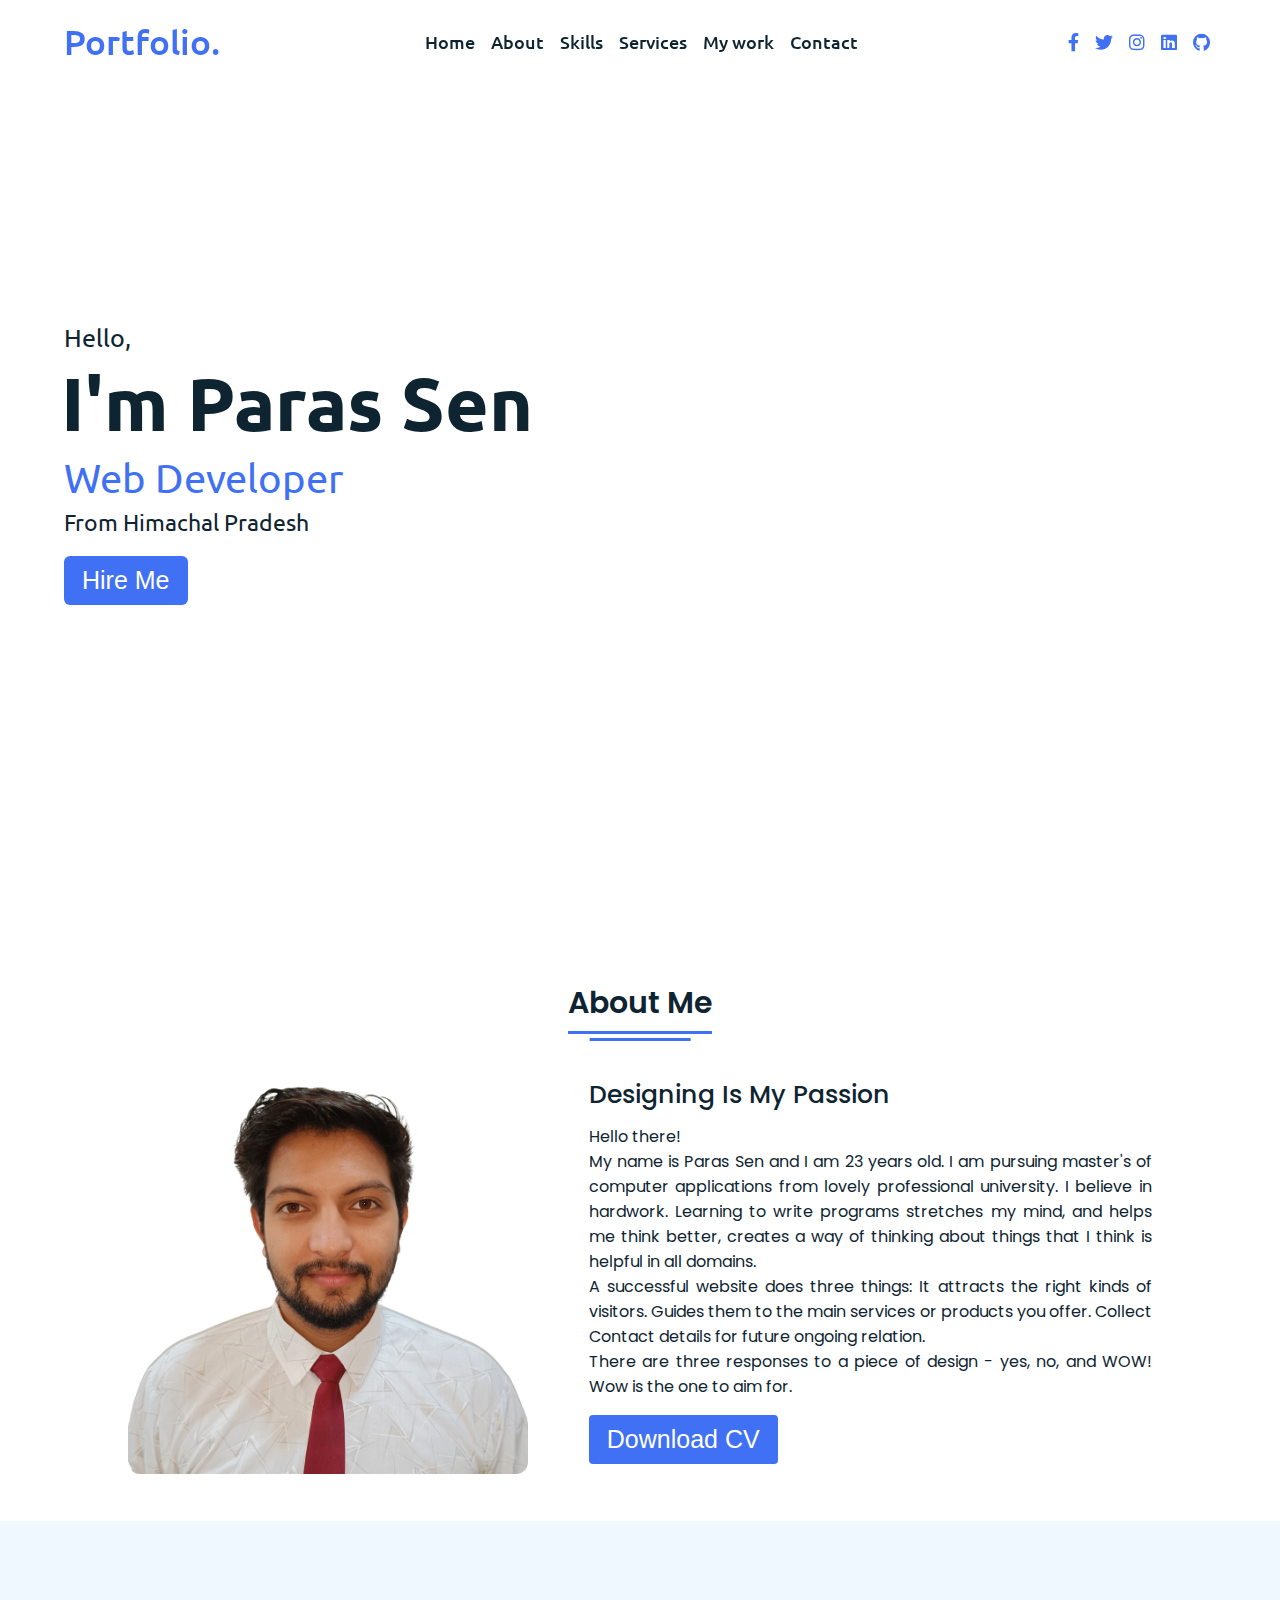
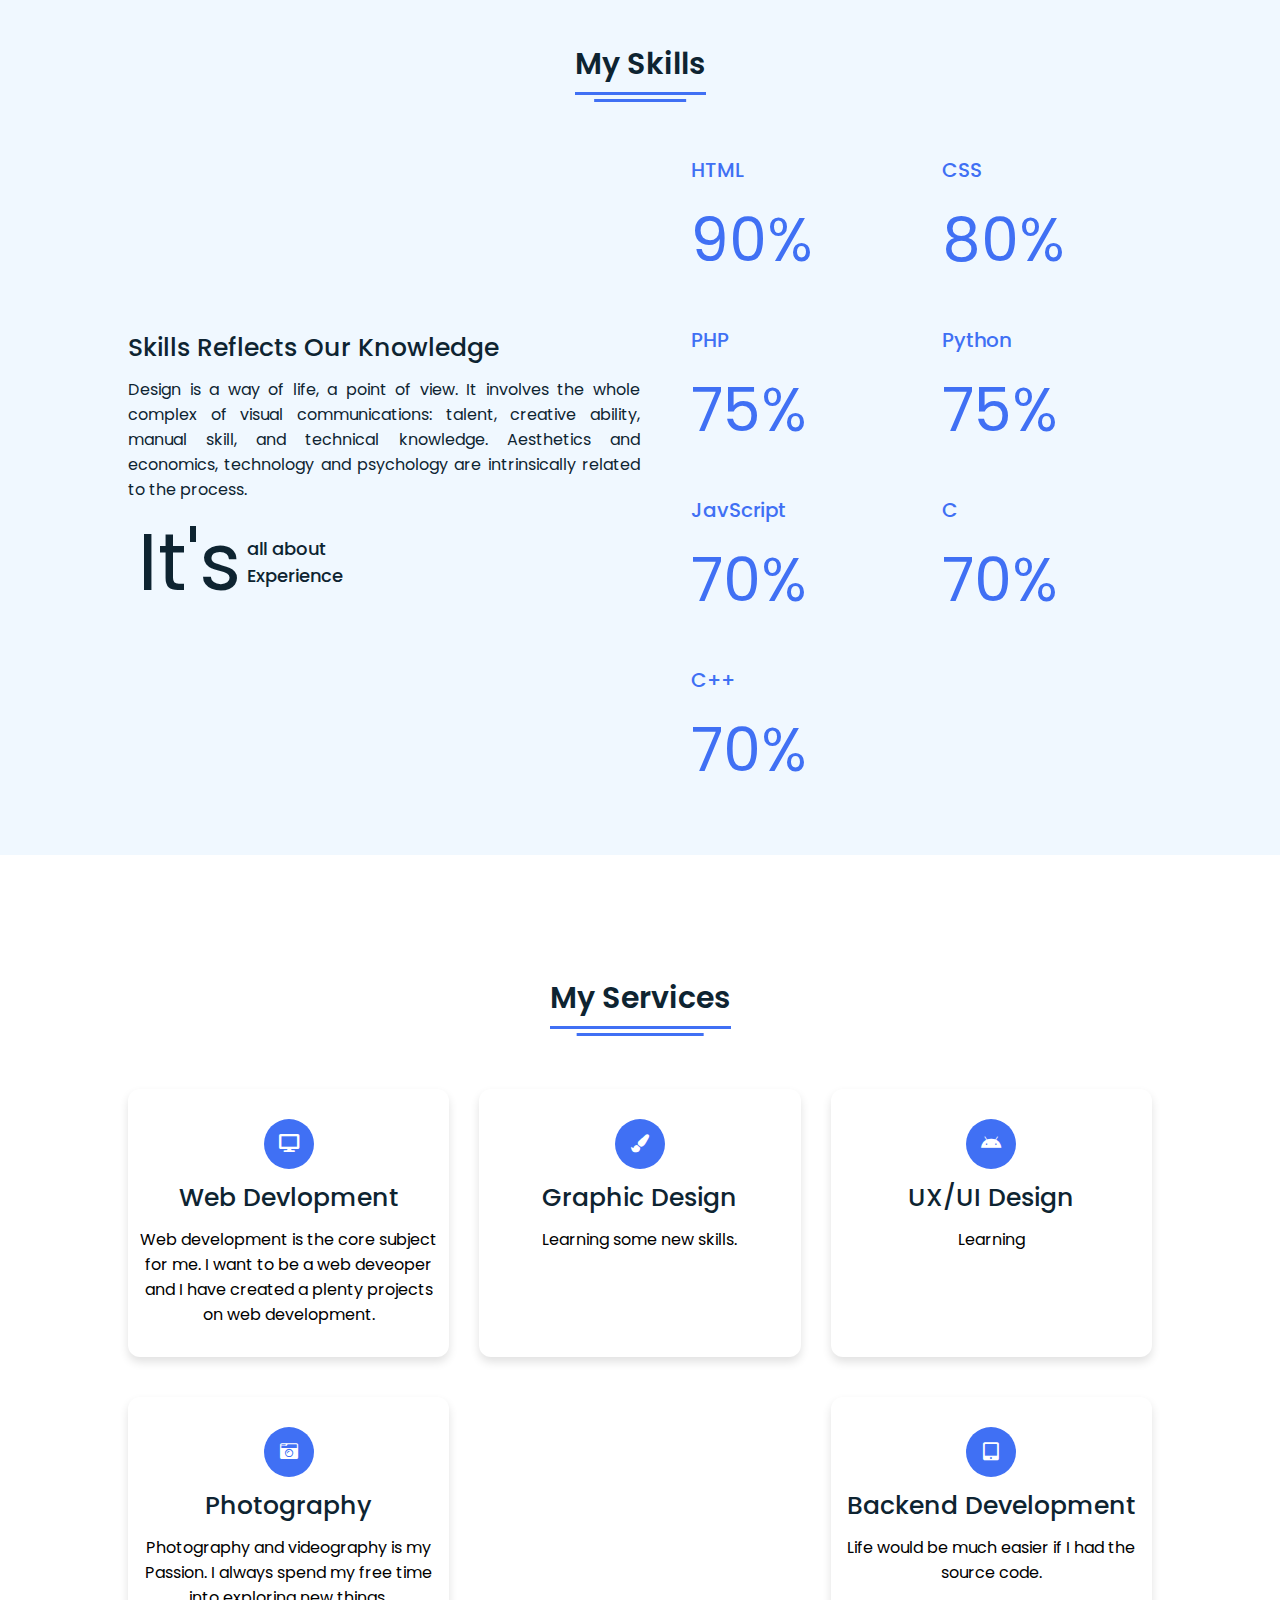
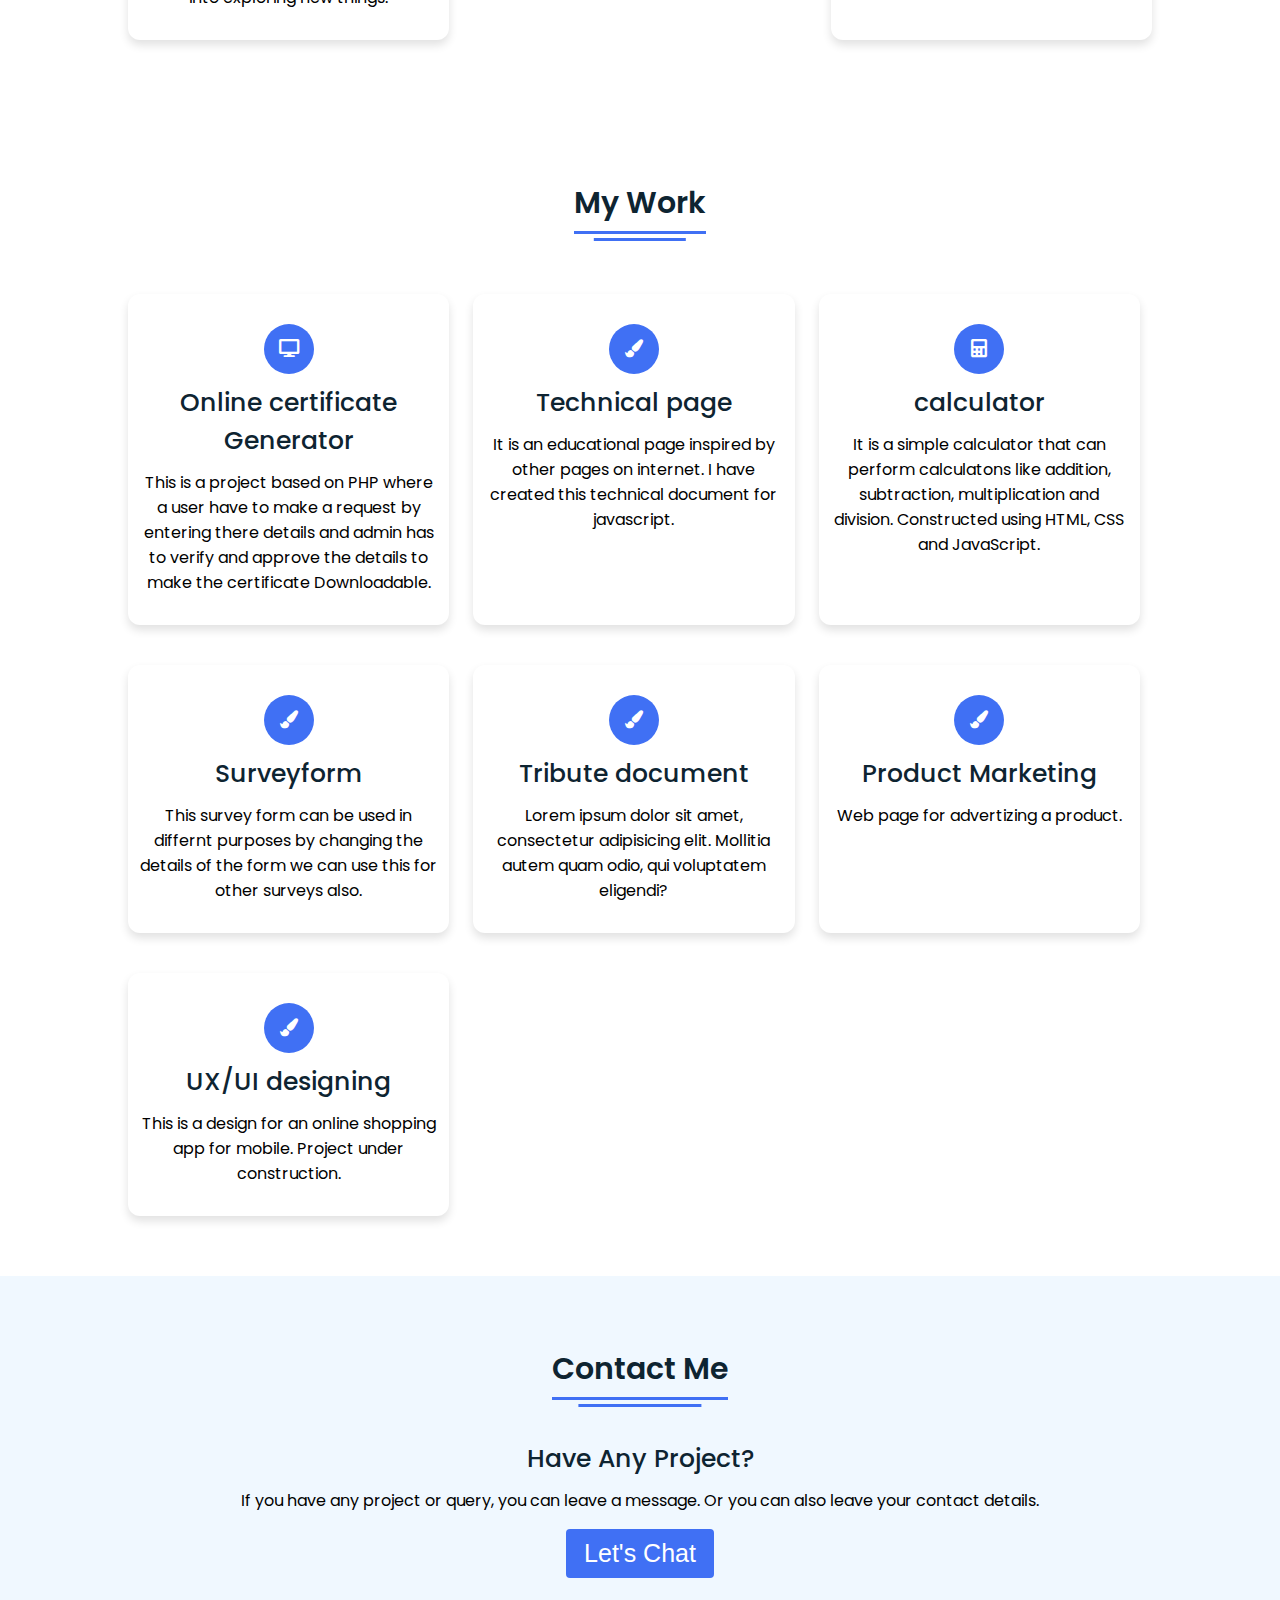
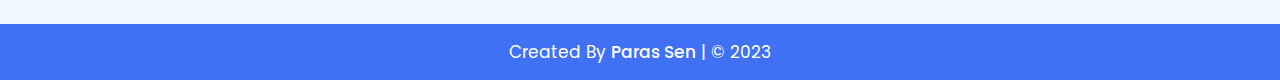
==== commit d624d036: "Update index.html" ====
--- a/index.html
+++ b/index.html
@@ -1 +1,285 @@
-<!DOCTYPE html><html lang=en dir=ltr><head><meta charset=UTF-8><title>My portfolio website</title><link rel=stylesheet href=style.css><link rel=stylesheet href=https://cdnjs.cloudflare.com/ajax/libs/font-awesome/5.15.2/css/all.min.css><meta name=viewport content="width=device-width,initial-scale=1"></head><body><div class=scroll-button><a href=#home><i class="fas fa-arrow-up"></i></a></div><nav><div class=navbar><div class=logo><a href=#>Portfolio.</a></div><ul class=menu><li><a href=#home>Home</a></li><li><a href=#about>About</a></li><li><a href=#skills>Skills</a></li><li><a href=#services>Services</a></li><li><a href=#work>My work</a></li><li><a href=#contact>Contact</a></li><div class=cancel-btn><i class="fas fa-times"></i></div></ul><div class=media-icons><a href=https://www.facebook.com/paras.sen.71066 target=_blank><i class="fab fa-facebook-f"></i></a> <a href=https://twitter.com/parasssen target=_blank><i class="fab fa-twitter"></i></a> <a href=https://www.instagram.com/parasssen/ target=_blank><i class="fab fa-instagram"></i></a> <a href=https://www.linkedin.com/in/parasssen/ target=_blank><i class="fab fa-linkedin"></i></a> <a href=https://www.instagram.com/parasssen/ target=_blank><i class="fab fa-github"></i></a></div></div><div class=menu-btn><i class="fas fa-bars"></i></div></nav><section class=home id=home><div class=home-content><div class=text><div class=text-one>Hello,</div><div class=text-two>I'm Paras Sen</div><div class=text-three>Web Developer</div><div class=text-four>From Himachal Pradesh</div></div><div class=button><a href=http://localhost:8080/portfolio/contact.php target=_blank><button>Hire Me</button></a></div></div></section><section class=about id=about><div class=content><div class=title><span>About Me</span></div><div class=about-details><div class=left><img src=../images/about.png alt=""></div><div class=right><div class=topic>Designing Is My Passion</div><p>Hello there!<br>My name is Paras Sen and I am 23 years old. I am pursuing master's of computer applications from lovely professional university. I believe in hardwork. Learning to write programs stretches my mind, and helps me think better, creates a way of thinking about things that I think is helpful in all domains.<br>A successful website does three things: It attracts the right kinds of visitors. Guides them to the main services or products you offer. Collect Contact details for future ongoing relation.<br>There are three responses to a piece of design - yes, no, and WOW! Wow is the one to aim for.</p><div class=button><a href=./cv.pdf target=_blank><button>Download CV</button></a></div></div></div></div></section><section class=skills id=skills><div class=content><div class=title><span>My Skills</span></div><div class=skills-details><div class=text><div class=topic>Skills Reflects Our Knowledge</div><p>Design is a way of life, a point of view. It involves the whole complex of visual communications: talent, creative ability, manual skill, and technical knowledge. Aesthetics and economics, technology and psychology are intrinsically related to the process.</p><div class=experience><div class=num>It's</div><div class=exp>all about<br>Experience</div></div></div><div class=boxes><div class=box><div class=topic>HTML</div><div class=per>90%</div></div><div class=box><div class=topic>CSS</div><div class=per>80%</div></div><div class=box><div class=topic>PHP</div><div class=per>75%</div></div><div class=box><div class=topic>Python</div><div class=per>75%</div></div><div class=box><div class=topic>JavScript</div><div class=per>70%</div></div><div class=box><div class=topic>C</div><div class=per>70%</div></div><div class=box><div class=topic>C++</div><div class=per>70%</div></div></div></div></div></section><section class=services id=services><div class=content><div class=title><span>My Services</span></div><div class=boxes><div class=box><div class=icon><i class="fas fa-desktop"></i></div><div class=topic>Web Devlopment</div><p>Web development is the core subject for me. I want to be a web deveoper and I have created a plenty projects on web development.</p></div><div class=box><div class=icon><i class="fas fa-paint-brush"></i></div><div class=topic>Graphic Design</div><p>Learning some new skills.</p></div><div class=box><div class=icon><i class="fab fa-android"></i></div><div class=topic>UX/UI Design</div><p>Learning</p></div><div class=box><div class=icon><i class="fas fa-camera-retro"></i></div><div class=topic>Photography</div><p>Photography and videography is my Passion. I always spend my free time into exploring new things.</p></div><div class=box><div class=icon><i class="fas fa-tablet-alt"></i></div><div class=topic>Backend Development</div><p>Life would be much easier if I had the source code.</p></div></div></div></section><section class=services id=work><div class=content><div class=title><span>My Work</span></div><div class=boxes><div class=box><div class=icon><i class="fas fa-desktop"></i></div><div class=topic>Online certificate Generator</div><p>This is a project based on PHP where a user have to make a request by entering there details and admin has to verify and approve the details to make the certificate Downloadable.</p></div><a href=projects/technicaldoc.html target=_blank><div class=box><div class=icon><i class="fas fa-paint-brush"></i></div><div class=topic>Technical page</div></div></a><p>It is an educational page inspired by other pages on internet. I have created this technical document for javascript.</p></div><a href=projects/calculator.html target=_blank><div class=box><div class=icon><i class="fas fa-calculator"></i></div><div class=topic>calculator</div></div></a><p>It is a simple calculator that can perform calculatons like addition, subtraction, multiplication and division. Constructed using HTML, CSS and JavaScript.</p></div><a href=projects/surveyform.html target=_blank><div class=box><div class=icon><i class="fas fa-paint-brush"></i></div><div class=topic>Surveyform</div></div></a><p>This survey form can be used in differnt purposes by changing the details of the form we can use this for other surveys also.</p><a href=projects/tribute.html target=_blank><div class=box><div class=icon><i class="fas fa-paint-brush"></i></div><div class=topic>Tribute document</div></div></a><p>Lorem ipsum dolor sit amet, consectetur adipisicing elit. Mollitia autem quam odio, qui voluptatem eligendi?</p><a href=projects/product.html target=_blank><div class=box><div class=icon><i class="fas fa-paint-brush"></i></div><div class=topic>Product Marketing</div></div></a><p>Web page for advertizing a product.</p><a href=https://lnkd.in/deFa-J6N target=_blank><div class=box><div class=icon><i class="fas fa-paint-brush"></i></div><div class=topic>UX/UI designing</div></div></a><p>This is a design for an online shopping app for mobile. Project under construction.</p></section><section class=contact id=contact><div class=content><div class=title><span>Contact Me</span></div><div class=text><div class=topic>Have Any Project?</div><p>If you have any project or query, you can leave a message. Or you can also leave your contact details.</p><div class=button><a href=http://localhost:8080/portfolio/contact.php target=_blank><button>Let's Chat</button></a></div></div></div></section><footer><div class=text><span>Created By <a href=https://www.linkedin.com/in/parasssen/ target=_blank>Paras Sen</a> | © 2023</span></div></footer><script src=script.js></script></body></html>
+<!DOCTYPE html>
+<html lang="en" dir="ltr">
+  <head>
+    <meta charset="UTF-8">
+    <title> My portfolio website </title>
+    <link rel="stylesheet" href="style.css">
+    <!-- Fontawesome CDN Link -->
+    <link rel="stylesheet" href="https://cdnjs.cloudflare.com/ajax/libs/font-awesome/5.15.2/css/all.min.css"/>
+     <meta name="viewport" content="width=device-width, initial-scale=1.0">
+   </head>
+<body>
+  <!-- Move to up button -->
+  <div class="scroll-button">
+    <a href="#home"><i class="fas fa-arrow-up"></i></a>
+  </div>
+  <!-- navgaition menu -->
+  <nav>
+    <div class="navbar">
+      <div class="logo"><a href="#">Portfolio.</a></div>
+      <ul class="menu">
+          <li><a href="#home">Home</a></li>
+          <li><a href="#about">About</a></li>
+          <li><a href="#skills">Skills</a></li>
+          <li><a href="#services">Services</a></li>
+          <li><a href="#work">My work</a></li>
+          <li><a href="#contact">Contact</a></li>
+          <div class="cancel-btn">
+            <i class="fas fa-times"></i>
+          </div>
+      </ul>
+      <div class="media-icons">
+        <a href="https://www.facebook.com/paras.sen.71066" target="_blank"><i class="fab fa-facebook-f"></i></a>
+        <a href="https://twitter.com/parasssen" target="_blank"><i class="fab fa-twitter"></i></a>
+        <a href="https://www.instagram.com/parasssen/" target="_blank"><i class="fab fa-instagram"></i></a>
+        <a href="https://www.linkedin.com/in/parasssen/" target="_blank"><i class="fab fa-linkedin"></i></a>
+        <a href="https://www.instagram.com/parasssen/" target="_blank"><i class="fab fa-github"></i></a>
+      </div>
+    </div>
+    <div class="menu-btn">
+      <i class="fas fa-bars"></i>
+    </div>
+  </nav>
+
+<!-- Home Section Start -->
+ <section class="home" id="home">
+   <div class="home-content">
+     <div class="text">
+       <div class="text-one">Hello,</div>
+       <div class="text-two">I'm Paras Sen</div>
+       <div class="text-three">Web Developer</div>
+       <div class="text-four">From Himachal Pradesh</div>
+     </div>
+     <div class="button">
+      <a href="http://localhost:8080/portfolio/contact.php" target="_blank">
+       <button>Hire Me</button></a>
+     </div>
+   </div>
+ </section>
+
+<!-- About Section Start -->
+<section class="about" id="about">
+  <div class="content">
+    <div class="title"><span>About Me</span></div>
+  <div class="about-details">
+    <div class="left">
+      <img src="Images/about.png" alt="">
+    </div>
+    <div class="right">
+      <div class="topic">Designing Is My Passion</div>
+      <p>Hello there! <br>
+        My name is Paras Sen and I am 23 years old. I am pursuing master's of computer applications from lovely professional university. I believe in hardwork.
+        Learning to write programs stretches my mind, and helps me think better, creates a way of thinking about things that I think is helpful in all domains.<br>
+        A successful website does three things: It attracts the right kinds of visitors. Guides them to the main services or products you offer. Collect Contact details for future ongoing relation.<br>
+        There are three responses to a piece of design - yes, no, and WOW! Wow is the one to aim for.
+      </p>
+      <div class="button">
+        <a href="./cv.pdf" target="_blank">
+        <button>Download CV</button></a>
+      </div>
+    </div>
+  </div>
+  </div>
+</section>
+
+<!-- My Skill Section Start -->
+<!-- Section Tag and Other Div will same where we need to put same CSS -->
+<section class="skills" id="skills">
+ <div class="content">
+   <div class="title"><span>My Skills</span></div>
+   <div class="skills-details">
+     <div class="text">
+       <div class="topic">Skills Reflects Our Knowledge</div>
+       <p>Design is a way of life, a point of view. It involves the whole complex of visual communications: talent, creative ability, manual skill, and technical knowledge. Aesthetics and economics, technology and psychology are intrinsically related to the process.</p>
+       <div class="experience">
+         <div class="num">It's</div>
+         <div class="exp">all about <br> Experience</div>
+       </div>
+     </div>
+     <div class="boxes">
+       <div class="box">
+         <div class="topic">HTML</div>
+         <div class="per">90%</div>
+       </div>
+       <div class="box">
+         <div class="topic">CSS</div>
+         <div class="per">80%</div>
+       </div>
+       
+       <div class="box">
+         <div class="topic">PHP</div>
+         <div class="per">75%</div>
+       </div>
+       <div class="box">
+        <div class="topic">Python</div>
+        <div class="per">75%</div>
+      </div>
+      <div class="box">
+        <div class="topic">JavScript</div>
+        <div class="per">70%</div>
+      </div>
+      <div class="box">
+        <div class="topic">C</div>
+        <div class="per">70%</div>
+      </div>
+      <div class="box">
+        <div class="topic">C++</div>
+        <div class="per">70%</div>
+      </div>
+     </div>
+   </div>
+ </div>
+</section>
+
+<!-- My Services Section Start -->
+ <section class="services" id="services">
+   <div class="content">
+     <div class="title"><span>My Services</span></div>
+     <div class="boxes">
+       <div class="box">
+         <div class="icon">
+           <i class="fas fa-desktop"></i>
+       </div>
+       <div class="topic">Web Devlopment</div>
+       <p>Web development is the core subject for me. I want to be a web deveoper and I have created a plenty projects on web development.</p>
+     </div>
+       <div class="box">
+         <div class="icon">
+           <i class="fas fa-paint-brush"></i>
+       </div>
+       <div class="topic">Graphic Design</div>
+       <p>Learning some new skills.</p>
+     </div>
+       <!-- <div class="box">
+         <div class="icon">
+           <i class="fas fa-chart-line"></i>
+       </div>
+       <div class="topic">Digital Marketing</div>
+       <p>Lorem ipsum dolor sit amet, consectetur adipisicing elit. Mollitia autem quam odio, qui voluptatem eligendi?</p>
+     </div> -->
+       <div class="box">
+         <div class="icon">
+           <i class="fab fa-android"></i>
+       </div>
+       <div class="topic">UX/UI Design</div>
+       <p>Learning</p>
+     </div>
+       <div class="box">
+         <div class="icon">
+           <i class="fas fa-camera-retro"></i>
+       </div>
+       <div class="topic">Photography</div>
+       <p>Photography and videography is my Passion. I always spend my free time into exploring new things. </p>
+     </div>
+       <div class="box">
+         <div class="icon">
+           <i class="fas fa-tablet-alt"></i>
+       </div>
+       <div class="topic">Backend Development</div>
+       <p>Life would be much easier if I had the source code.</p>
+     </div>
+   </div>
+   </div>
+ </section>
+
+
+ <!-- My Work Section Start -->
+ <section class="services" id="work">
+  <div class="content">
+    <div class="title"><span>My Work</span></div>
+    <div class="boxes">
+      <div class="box">
+        <div class="icon">
+          <i class="fas fa-desktop"></i>
+      </div>
+      <div class="topic">Online certificate Generator</div>
+      <p>
+        This is a project based on PHP where a user have to make a request by entering there details and admin has to verify and approve the details to make the certificate Downloadable.
+      </p>
+    </div>
+    <a href="projects/technicaldoc.html" target="_blank">
+      <div class="box">
+        <div class="icon">
+          <i class="fas fa-paint-brush"></i>
+      </div>
+      
+      <div class="topic">Technical page</div></a>
+      <p>It is an educational page inspired by other pages on internet. I have created this technical document for javascript.</p>
+    </div>
+    <a href="projects/calculator.html" target="_blank">
+      <div class="box">
+        <div class="icon">
+          <i class="fas fa-calculator"></i>
+      </div>
+      <div class="topic">calculator</div></a>
+      <p>It is a simple calculator that can perform calculatons like addition, subtraction, multiplication and division. Constructed using HTML, CSS and JavaScript.</p>
+    </div>
+    <a href="projects/surveyform.html" target="_blank">
+      <div class="box">
+        <div class="icon">
+          <i class="fas fa-paint-brush"></i>
+      </div>
+      <div class="topic">Surveyform</div></a>
+      <p>This survey form can be  used in differnt purposes by changing the details of the form we can use this for other surveys also.</p>
+    </div>
+    <a href="projects/tribute.html" target="_blank">
+      <div class="box">
+        <div class="icon">
+          <i class="fas fa-paint-brush"></i>
+      </div>
+      <div class="topic">Tribute document</div></a>
+      <p>Lorem ipsum dolor sit amet, consectetur adipisicing elit. Mollitia autem quam odio, qui voluptatem eligendi?</p>
+    </div>
+    <a href="projects/product.html" target="_blank">
+      <div class="box">
+        <div class="icon">
+          <i class="fas fa-paint-brush"></i>
+      </div>
+      <div class="topic">Product Marketing</div></a>
+      <p>Web page for advertizing a product.</p>
+    </div>
+    
+    <a href="https://lnkd.in/deFa-J6N" target="_blank">
+      <div class="box">
+        <div class="icon">
+          <i class="fas fa-paint-brush"></i>
+      </div>
+      <div class="topic">UX/UI designing</div></a>
+      <p>
+        This is a design for an online shopping app for mobile.
+      Project under construction.
+      </p>
+    </div>
+      
+  </div>
+  </div>
+</section>
+
+
+
+<!-- Contact Me section Start -->
+<section class="contact" id="contact">
+  <div class="content">
+    <div class="title"><span>Contact Me</span></div>
+    <div class="text">
+      <div class="topic">Have Any Project?</div>
+      <p>If you have any project or query, you can leave a message. Or you can also leave your contact details.</p>
+      <div class="button">
+        <a href="http://localhost:8080/portfolio/contact.php" target="_blank">
+        <button>Let's Chat</button></a>
+      </div>
+      
+    </div>
+  </div>
+</section>
+
+<!-- Footer Section Start -->
+<footer>
+  <div class="text">
+    <span>Created By <a href="https://www.linkedin.com/in/parasssen/" target="_blank">Paras Sen</a> | &#169; 2023</span>
+  </div>
+</footer>
+
+  <script src="script.js"></script>
+</body>
+</html>
--- a/style.css
+++ b/style.css
@@ -0,0 +1,543 @@
+/* Google Font CDN Link */
+@import url('https://fonts.googleapis.com/css2?family=Poppins:wght@400;500;600;700&family=Ubuntu:wght@400;500;700&display=swap');
+*{
+  margin: 0;
+  padding: 0;
+  box-sizing: border-box;
+  text-decoration: none;
+  scroll-behavior: smooth;
+}
+
+/* Custom Scroll Bar CSS */
+::-webkit-scrollbar {
+    width: 10px;
+}
+::-webkit-scrollbar-track {
+    background: #f1f1f1;
+}
+::-webkit-scrollbar-thumb {
+    background: #6e93f7;
+    border-radius: 12px;
+    transition: all 0.3s ease;
+}
+
+::-webkit-scrollbar-thumb:hover {
+    background: #4070f4;
+}
+/* navbar styling */
+nav{
+  position: fixed;
+  width: 100%;
+  padding: 20px 0;
+  z-index: 998;
+  transition: all 0.3s ease;
+  font-family: 'Ubuntu', sans-serif;
+}
+nav.sticky{
+  background: #4070f4;
+  padding: 13px 0;
+}
+nav .navbar{
+  width: 90%;
+  display: flex;
+  justify-content: space-between;
+  align-items: center;
+  margin: auto;
+}
+nav .navbar .logo a{
+  font-weight: 500;
+  font-size: 35px;
+  color: #4070f4;
+}
+nav.sticky .navbar .logo a{
+  color: #fff;
+}
+nav .navbar .menu{
+  display: flex;
+  position: relative;
+}
+nav .navbar .menu li{
+  list-style: none;
+  margin: 0 8px;
+}
+.navbar .menu a{
+  font-size: 18px;
+  font-weight: 500;
+  color: #0E2431;
+  padding: 6px 0;
+  transition: all 0.4s ease;
+}
+.navbar .menu a:hover{
+  color: #4070f4;
+}
+nav.sticky .menu a{
+  color: #FFF;
+}
+nav.sticky .menu a:hover{
+  color: #0E2431;
+}
+.navbar .media-icons a{
+  color: #4070f4;
+  font-size: 18px;
+  margin: 0 6px;
+}
+nav.sticky .media-icons a{
+  color: #FFF;
+}
+
+/* Side Navigation Menu Button CSS */
+nav .menu-btn,
+.navbar .menu .cancel-btn{
+  position: absolute;
+  color: #fff;
+  right: 30px;
+  top: 20px;
+  font-size: 20px;
+  cursor: pointer;
+  transition: all 0.3s ease;
+  display: none;
+}
+nav .menu-btn{
+  color: #4070f4;
+}
+nav.sticky .menu-btn{
+  color: #FFF;
+}
+.navbar .menu .menu-btn{
+  color: #fff;
+}
+
+/* home section styling */
+.home{
+  height: 100vh;
+  width: 100%;
+  background: url("images/background.png") no-repeat;
+  background-size: cover;
+  background-position: center;
+  background-attachment: fixed;
+  font-family: 'Ubuntu', sans-serif;
+}
+.home .home-content{
+  width: 90%;
+  height: 100%;
+  margin: auto;
+  display: flex;
+  flex-direction: column;
+  justify-content: center;
+}
+.home .text-one{
+  font-size: 25px;
+  color: #0E2431;
+}
+.home .text-two{
+  color: #0E2431;
+  font-size: 75px;
+  font-weight: 600;
+  margin-left: -3px;
+}
+.home .text-three{
+  font-size: 40px;
+  margin: 5px 0;
+  color: #4070f4;
+}
+.home .text-four{
+  font-size: 23px;
+  margin: 5px 0;
+  color: #0E2431;
+}
+.home .button{
+  margin: 14px 0;
+}
+.home .button button{
+  outline: none;
+  padding: 8px 16px;
+  border-radius: 6px;
+  font-size: 25px;
+  font-weight: 400;
+  background: #4070f4;
+  color: #fff;
+  cursor: pointer;
+  border: 2px solid transparent;
+  transition: all 0.4s ease;
+}
+.home .button button:hover{
+  border-color: #4070f4;
+  background-color: #fff;
+  color: #4070f4;
+}
+
+/* About Section Styling */
+/* Those Elements Where We Have Apply Same CSS,
+ I'm Selecting Directly 'Section Tag' and 'Class'  */
+section{
+  padding-top: 40px;
+}
+section .content{
+  width: 80%;
+  margin: 40px auto;
+  font-family: 'Poppins', sans-serif;
+}
+.about .about-details{
+  display: flex;
+  justify-content: space-between;
+  align-items: center;
+}
+section .title{
+  display: flex;
+  justify-content: center;
+  margin-bottom: 40px;
+}
+section .title span{
+  color: #0E2431;
+  font-size: 30px;
+  font-weight: 600;
+  position: relative;
+  padding-bottom: 8px;
+}
+section .title span::before,
+section .title span::after{
+  content: '';
+  position: absolute;
+  height: 3px;
+  width: 100%;
+  background: #4070f4;
+  left: 0;
+  bottom: 0;
+}
+section .title span::after{
+  bottom: -7px;
+  width: 70%;
+  left: 50%;
+  transform: translateX(-50%);
+}
+.about .about-details .left{
+  width: 45%;
+}
+.about .left img{
+  height: 400px;
+  width: 400px;
+  object-fit: cover;
+  border-radius: 12px;
+}
+.about-details .right{
+  width: 55%;
+}
+section  .topic{
+  color: #0E2431;
+  font-size: 25px;
+  font-weight: 500;
+  margin-bottom: 10px;
+}
+.about-details .right p{
+  text-align: justify;
+  color: #0E2431;
+}
+section .button{
+  margin: 16px 0;
+}
+section .button button{
+  outline: none;
+  padding: 8px 16px;
+  border-radius: 4px;
+  font-size: 25px;
+  font-weight: 400;
+  background: #4070f4;
+  color: #fff;
+  border: 2px solid transparent;
+  cursor: pointer;
+  transition: all 0.4s ease;
+}
+section .button button:hover{
+  border-color: #4070f4;
+  background-color: #fff;
+  color: #4070f4;
+}
+
+ /* My Skills CSS */
+ .skills{
+   background: #F0F8FF;
+ }
+ .skills .content{
+   padding: 40px 0;
+ }
+ .skills .skills-details{
+   display: flex;
+   justify-content: space-between;
+   align-items: center;
+ }
+ .skills-details .text{
+   width: 50%;
+ }
+ .skills-details p{
+   color: #0E2431;
+   text-align: justify;
+ }
+.skills .skills-details .experience{
+  display: flex;
+  align-items: center;
+  margin: 0 10px;
+}
+.skills-details .experience .num{
+  color: #0E2431;
+  font-size: 80px;
+}
+.skills-details .experience .exp{
+  color: #0E2431;
+  margin-left: 20px;
+  font-size: 18px;
+  font-weight: 500;
+  margin: 0 6px;
+}
+.skills-details .boxes{
+  width: 45%;
+  display: flex;
+  flex-wrap: wrap;
+  justify-content: space-between;
+}
+.skills-details .box{
+  width: calc(100% / 2 - 20px);
+  margin: 20px 0;
+}
+.skills-details .boxes .topic{
+  font-size: 20px;
+  color: #4070f4;
+}
+.skills-details .boxes .per{
+  font-size: 60px;
+  color: #4070f4;
+}
+
+/* My Services CSS */
+.services .boxes{
+  display: flex;
+  flex-wrap: wrap;
+  justify-content: space-between;
+}
+.services .boxes .box{
+  margin: 20px 0;
+  width: calc(100% / 3 - 20px);
+  text-align: center;
+  border-radius: 12px;
+  padding: 30px 10px;
+  box-shadow: 0 5px 10px rgba(0, 0, 0, 0.12);
+  cursor: default;
+  transition: all 0.4s ease;
+}
+.services .boxes .box:hover{
+  background: #4070f4;
+  color: #fff;
+}
+.services .boxes .box .icon{
+  height: 50px;
+  width: 50px;
+  background: #4070f4;
+  border-radius: 50%;
+  text-align: center;
+  line-height: 50px;
+  font-size: 18px;
+  color: #fff;
+  margin: 0 auto 10px auto;
+  transition: all 0.4s ease;
+}
+.boxes .box:hover .icon{
+  background-color: #fff;
+  color: #4070f4;
+}
+.services .boxes .box:hover .topic,
+.services .boxes .box:hover p{
+  color: #0E2431;
+  transition: all 0.4s ease;
+}
+.services .boxes .box:hover .topic,
+.services .boxes .box:hover p{
+  color: #fff;
+}
+/* Contact Me CSS */
+.contact{
+  background: #F0F8FF;
+}
+.contact .content{
+  margin: 0 auto;
+  padding: 30px 0;
+}
+.contact .text{
+  width: 80%;
+  text-align: center;
+  margin: auto;
+}
+
+/* Footer CSS */
+footer{
+  background: #4070f4;
+  padding: 15px 0;
+  text-align: center;
+  font-family: 'Poppins', sans-serif;
+}
+footer .text span{
+  font-size: 17px;
+  font-weight: 400;
+  color: #fff;
+}
+footer .text span a{
+  font-weight: 500;
+  color: #FFF;
+}
+footer .text span a:hover{
+  text-decoration: underline;
+}
+/* Scroll TO Top Button CSS */
+.scroll-button a{
+  position: fixed;
+  bottom: 20px;
+  right: 20px;
+  color: #fff;
+  background: #4070f4;
+  padding: 7px 12px;;
+  font-size: 18px;
+  border-radius: 6px;
+  box-shadow: rgba(0, 0, 0, 0.15);
+  display: none;
+}
+
+.contactform{
+
+  padding: 0 34px;
+  /* padding-top: 144px; */
+  margin: 88px;
+  font-family: 'Times New Roman', Times, serif;
+  margin: 88px;
+
+}
+.contactform h1{
+font-family: 'Source Code Pro', monospace;
+/* padding: 12px 0; */
+
+}
+.contactform form div{
+  padding: 10px 0;
+  display: flex;
+  flex-direction: column;
+}
+.contactform form{
+  margin: 0 40px;
+}
+
+.contactform form div input{
+  /* width: 26vw; */
+  border-radius: 5px;
+  margin: 6px 0 0 0;
+  padding: 3px;
+
+}
+
+/* Responsive Media Query */
+@media (max-width: 1190px) {
+  section .content{
+    width: 85%;
+  }
+}
+@media (max-width: 1000px) {
+  .about .about-details{
+    justify-content: center;
+    flex-direction: column;
+  }
+  .about .about-details .left{
+    display: flex;
+    justify-content: center;
+    width: 100%;
+  }
+  .about-details .right{
+    width: 90%;
+    margin: 40px 0;
+  }
+  .services .boxes .box{
+    margin: 20px 0;
+    width: calc(100% / 2 - 20px);
+  }
+}
+@media (max-width: 900px) {
+  .about .left img{
+    height: 350px;
+    width: 350px;
+  }
+}
+
+@media (max-width: 750px) {
+  nav .navbar{
+    width: 90%;
+  }
+  nav .navbar .menu{
+    position: fixed;
+    left: -100%;
+    top: 0;
+    background: #0E2431;
+    height: 100vh;
+    max-width: 400px;
+    width: 100%;
+    padding-top: 60px;
+    flex-direction: column;
+    align-items: center;
+    transition: all 0.5s ease;
+  }
+  .navbar.active .menu{
+    left: 0;
+  }
+  nav .navbar .menu a{
+    font-size: 23px;
+    display: block;
+    color: #fff;
+    margin: 10px 0;
+  }
+  nav.sticky .menu a:hover{
+    color: #4070f4;
+  }
+  nav .navbar .media-icons{
+    display: none;
+  }
+  nav .menu-btn,
+  .navbar .menu .cancel-btn{
+    display: block;
+  }
+  .home .text-two{
+    font-size: 65px;
+  }
+  .home .text-three{
+    font-size: 35px;
+  }
+  .skills .skills-details{
+    align-items: center;
+    justify-content: center;
+    flex-direction: column;
+  }
+  .skills-details .text{
+    width: 100%;
+    margin-bottom: 50px;
+  }
+  .skills-details .boxes{
+    justify-content: center;
+    align-items: center;
+    width: 100%;
+  }
+  .services .boxes .box{
+    margin: 20px 0;
+    width: 100%;
+  }
+  .contact .text{
+    width: 100%;
+}
+}
+
+
+
+@media (max-width: 500px){
+  .home .text-two{
+    font-size: 55px;
+  }
+  .home .text-three{
+    font-size: 33px;
+  }
+  .skills-details .boxes .per{
+    font-size: 50px;
+    color: #4070f4;
+  }
+}
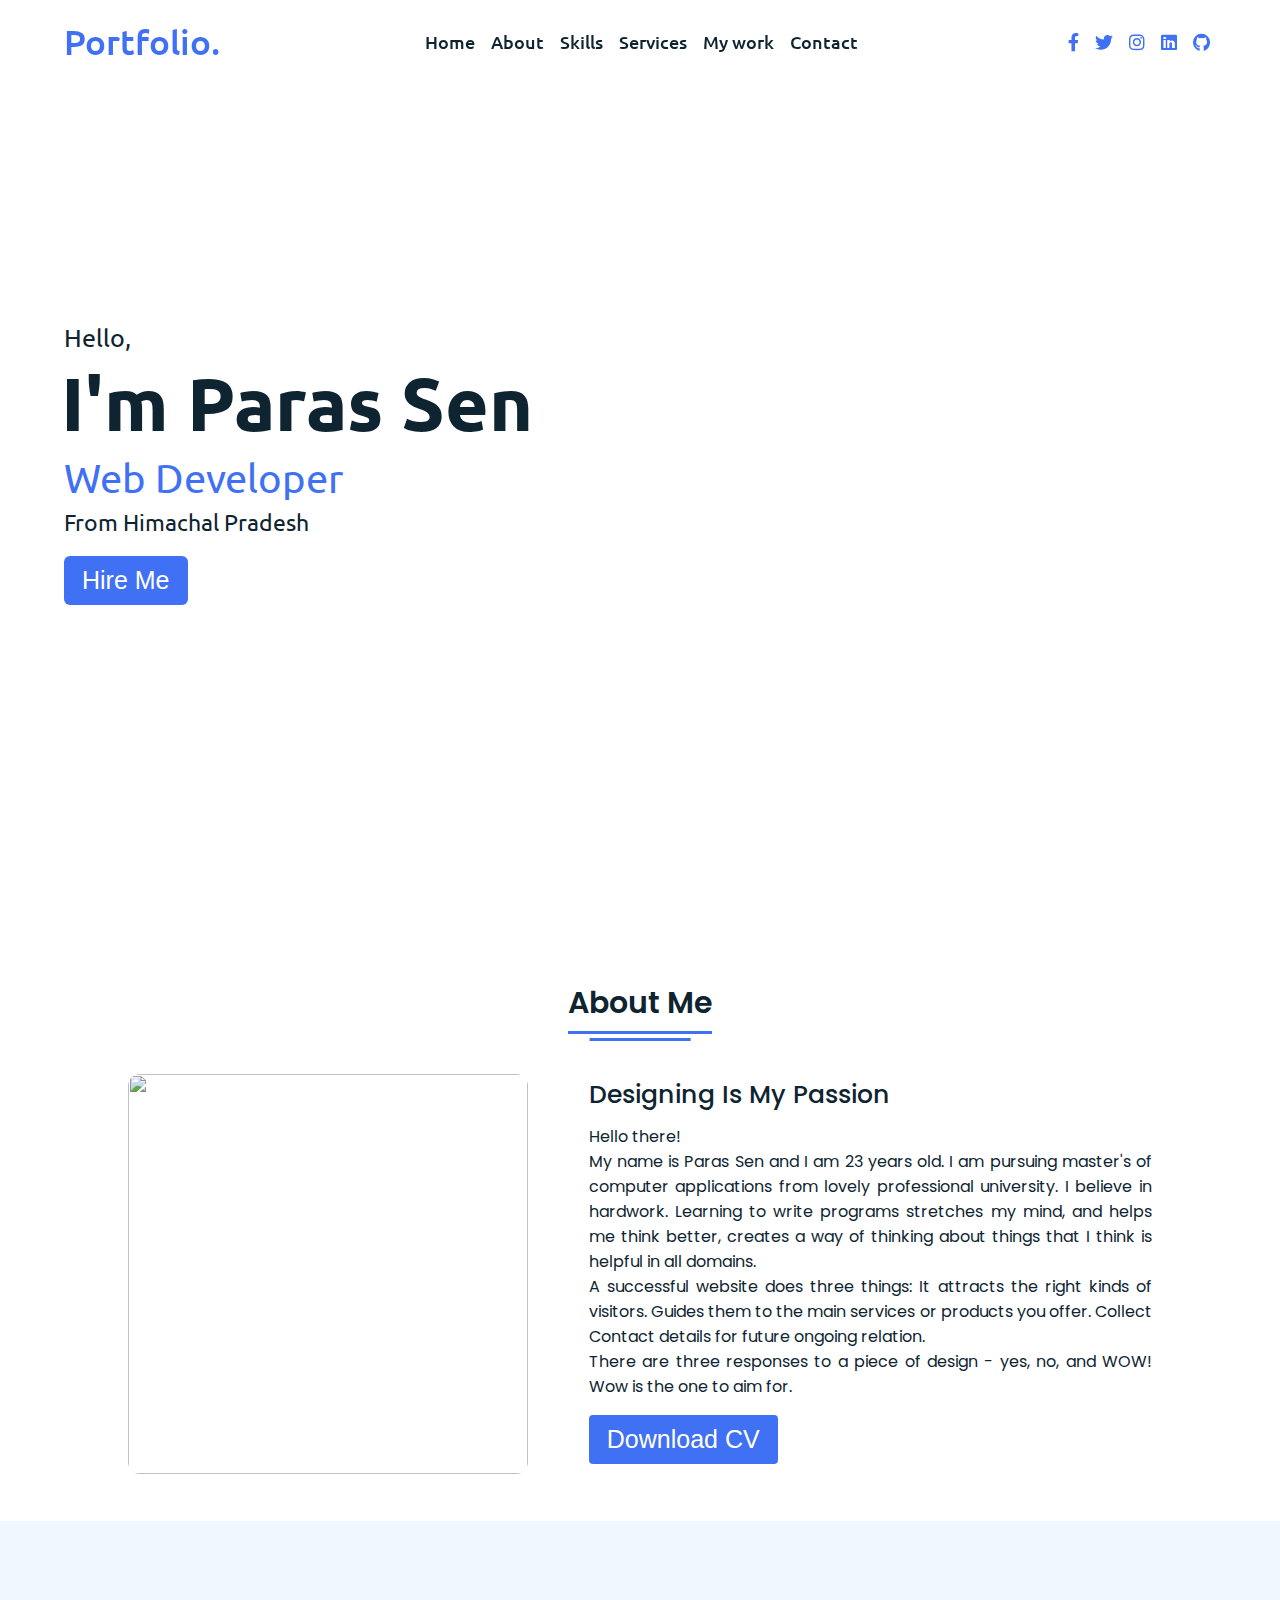
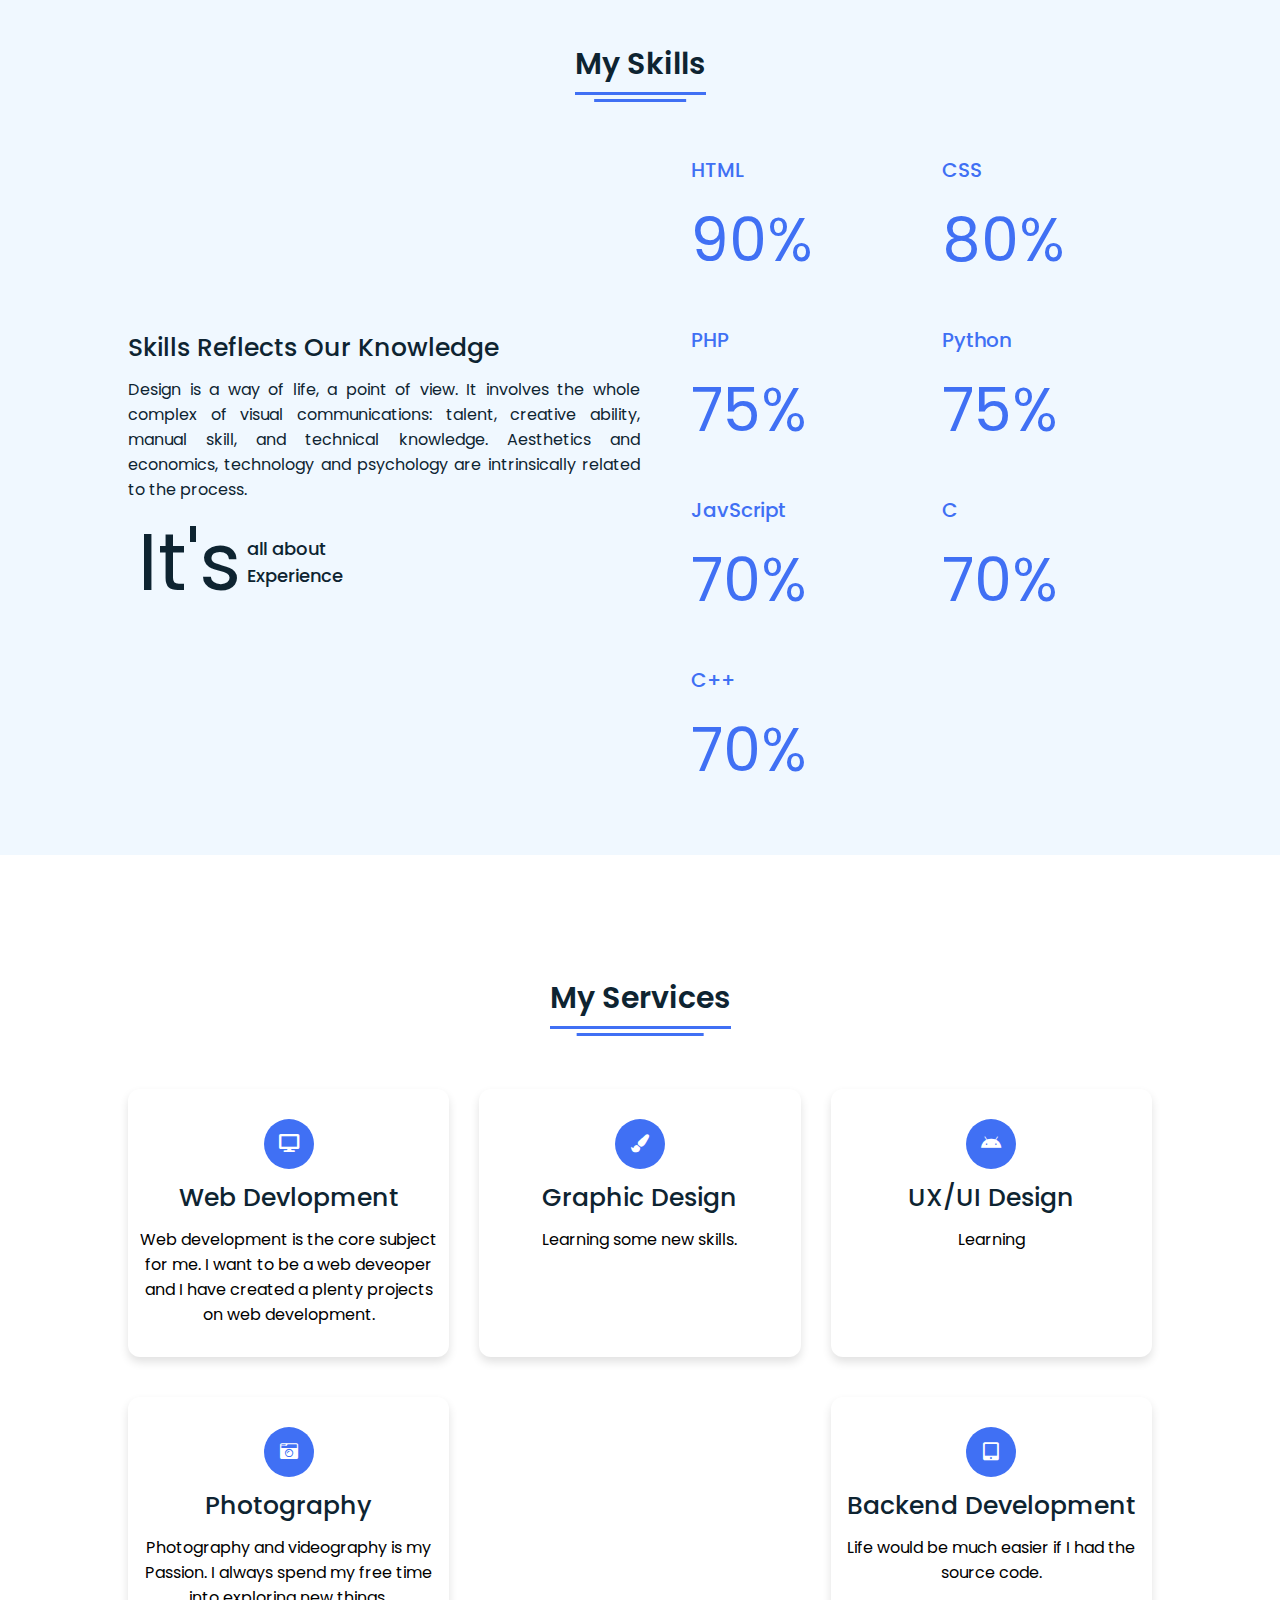
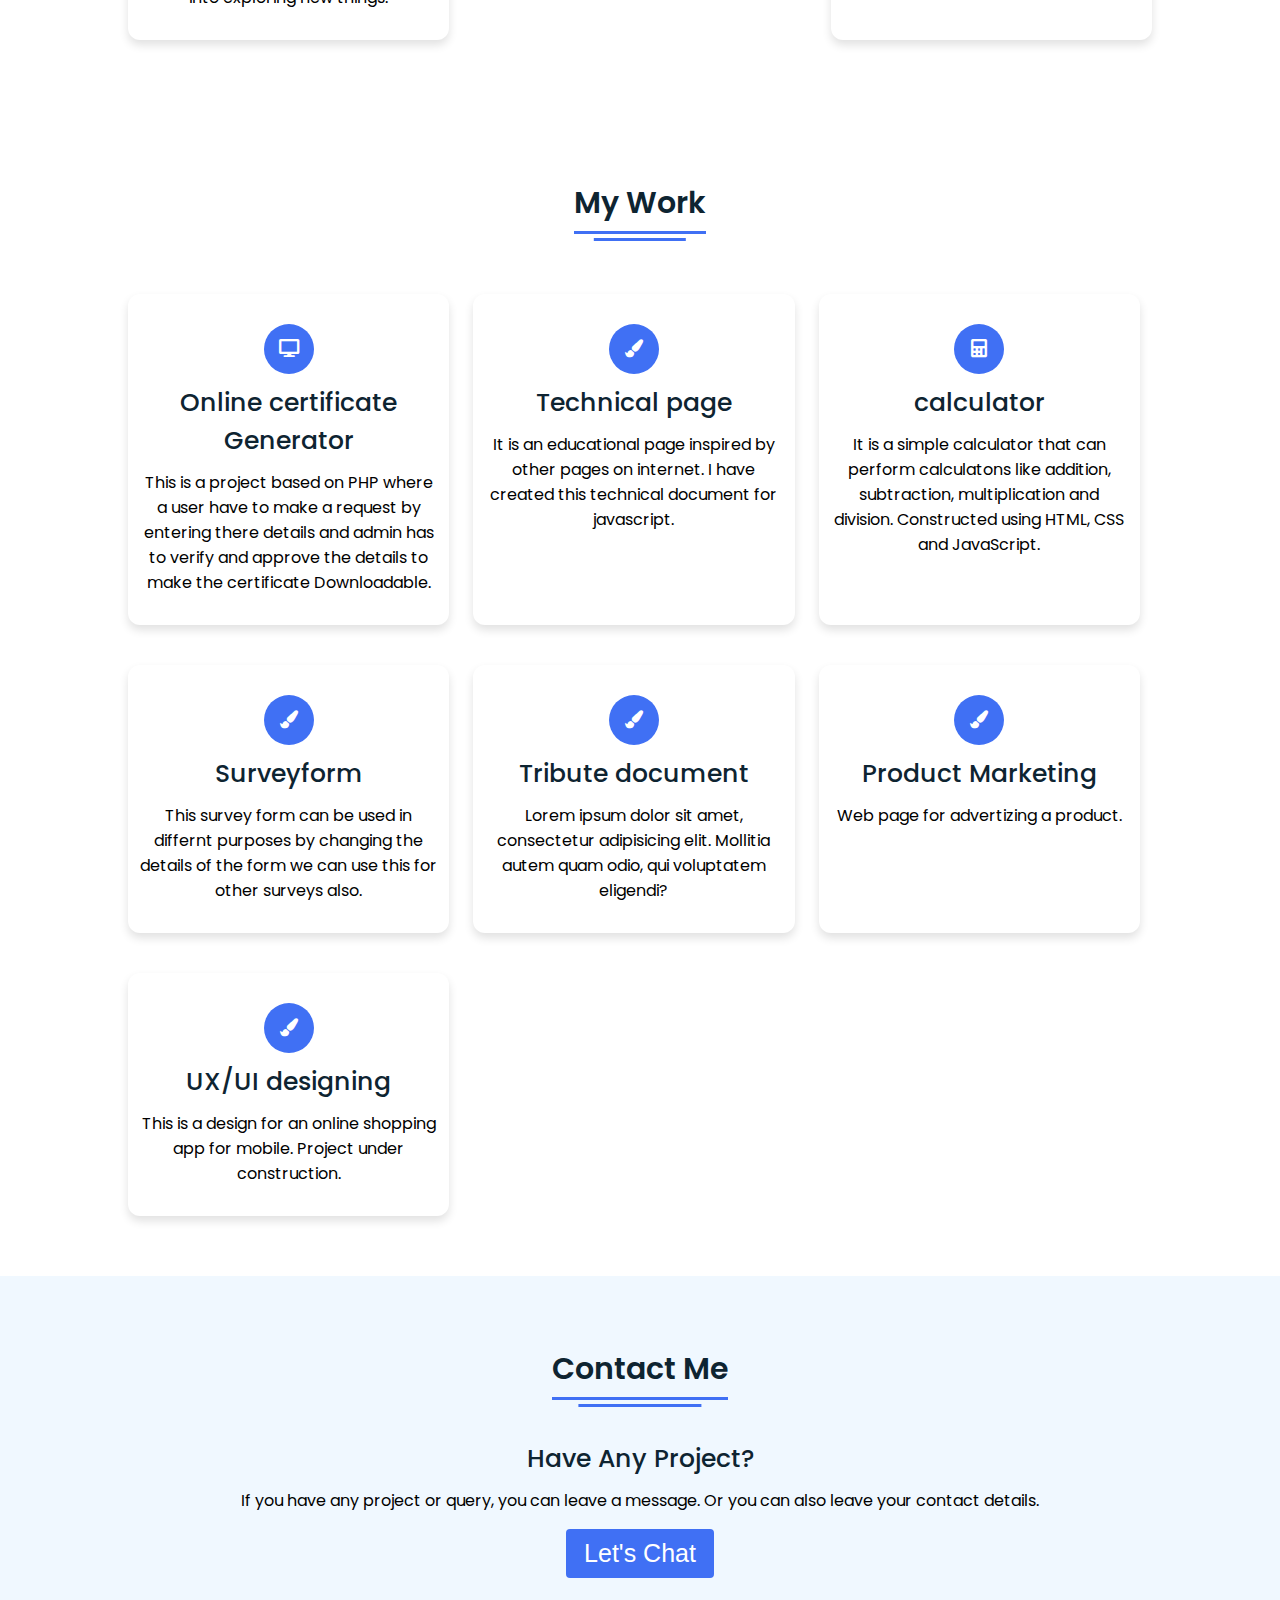
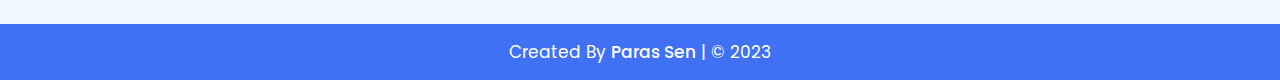
==== commit 54ea2cb8: "Update index.html" ====
--- a/index.html
+++ b/index.html
@@ -63,7 +63,7 @@
     <div class="title"><span>About Me</span></div>
   <div class="about-details">
     <div class="left">
-      <img src="Images/about.png" alt="">
+      <img src="https://github.com/parasssen/parassen.github.io/blob/d624d03692caa022c8a9b653039218b4cf7b8c59/Images/about.png" alt="">
     </div>
     <div class="right">
       <div class="topic">Designing Is My Passion</div>
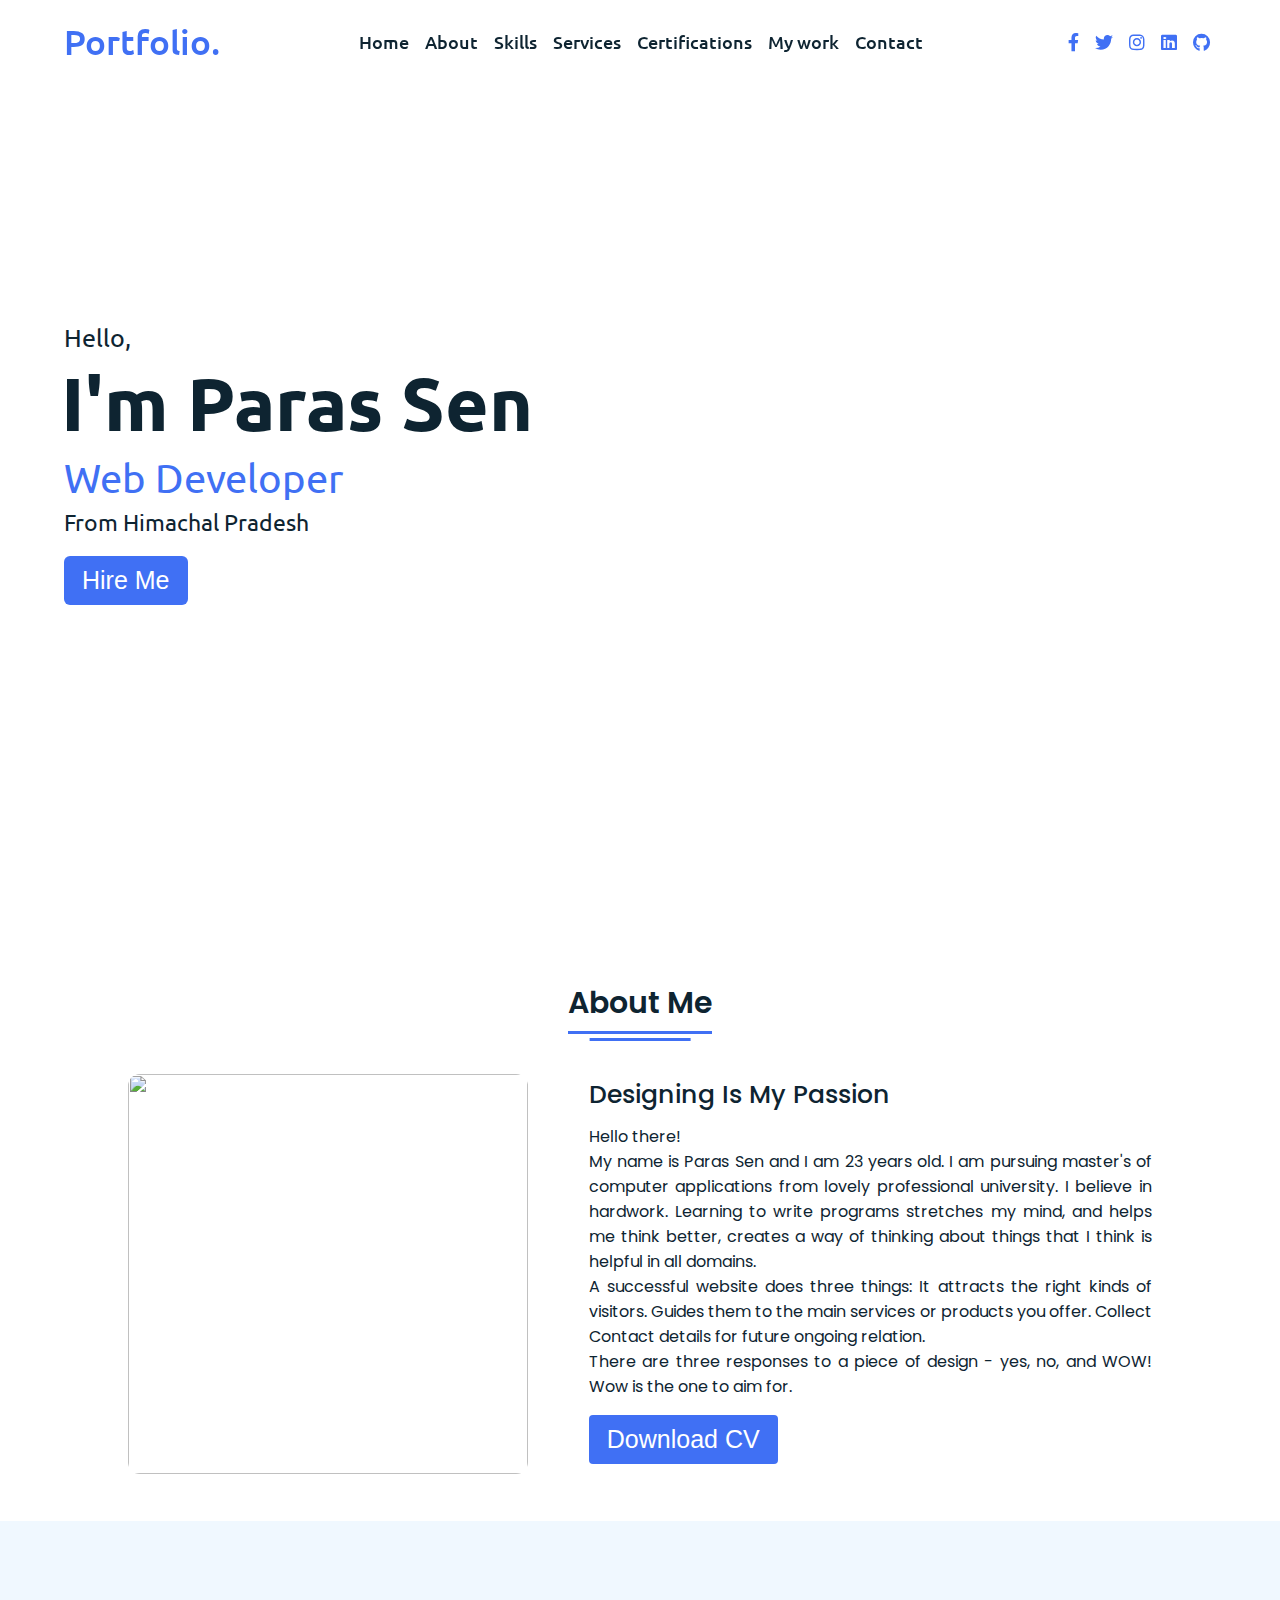
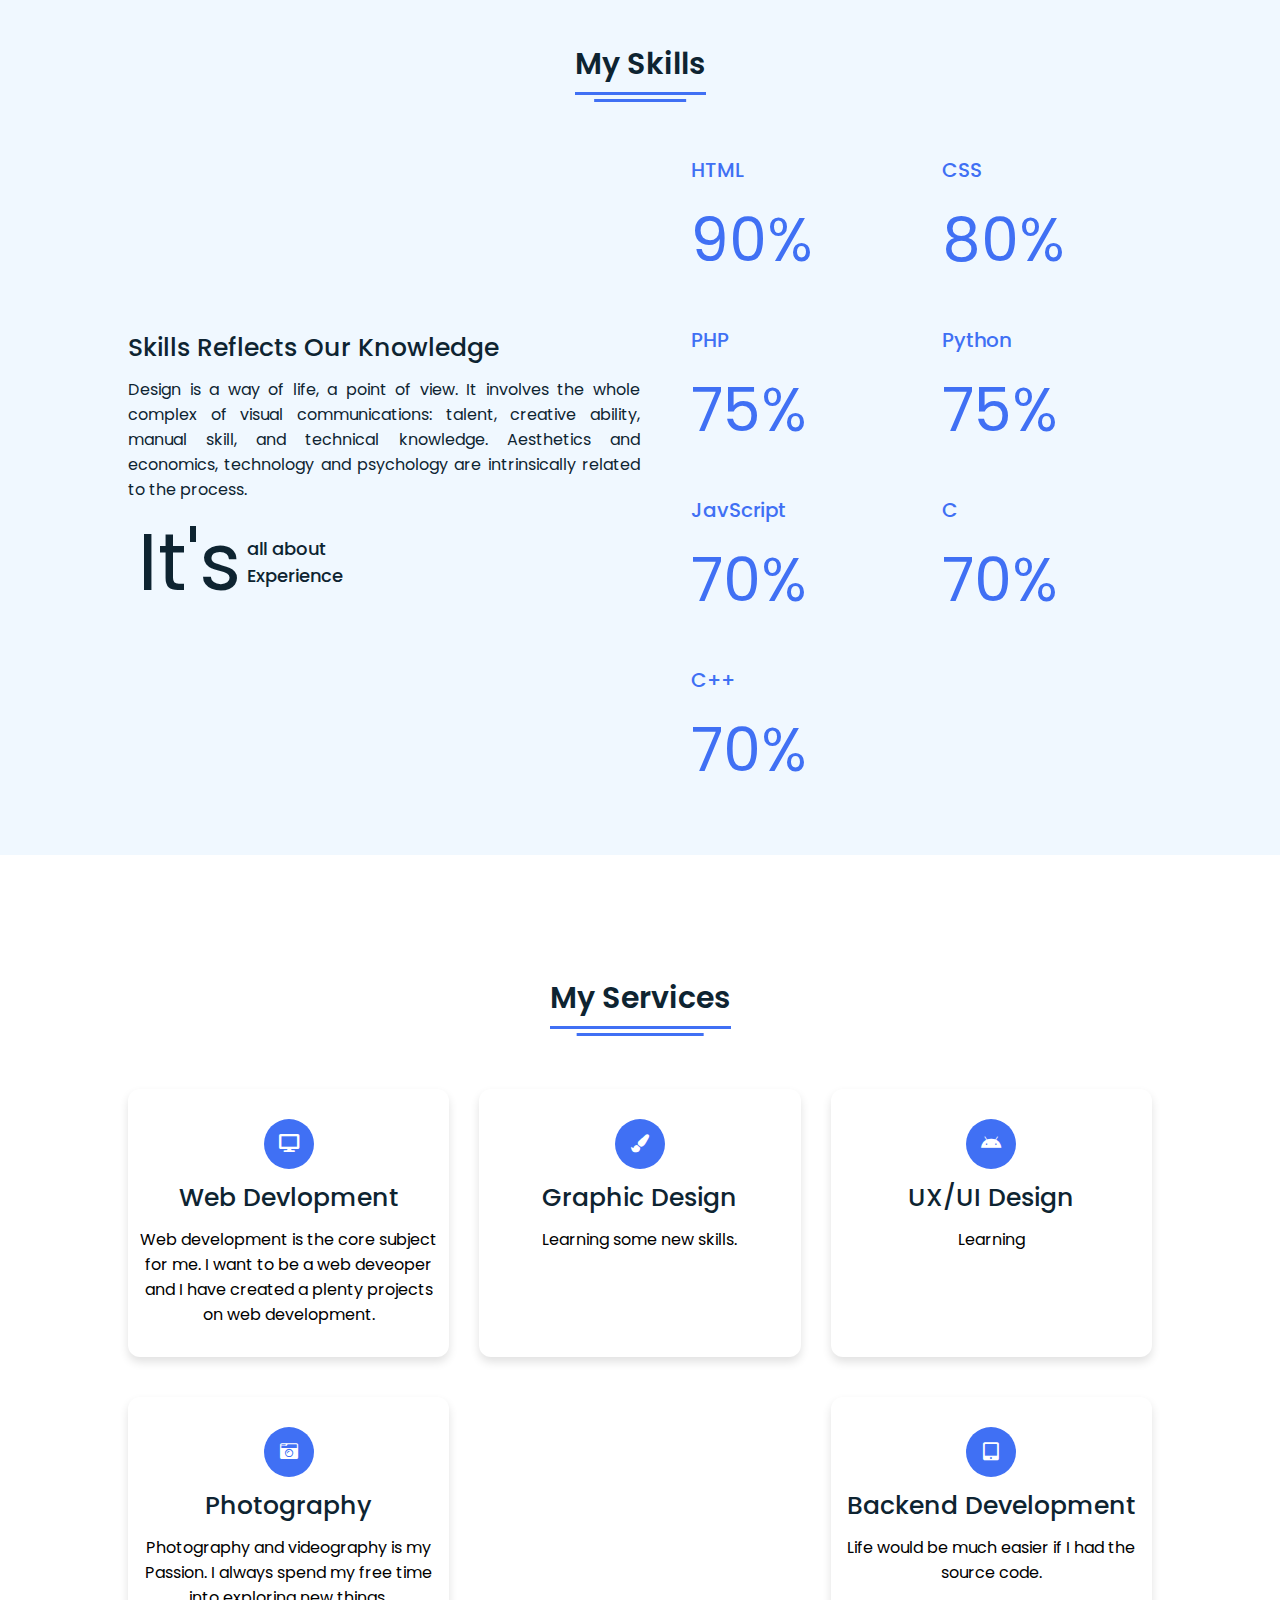
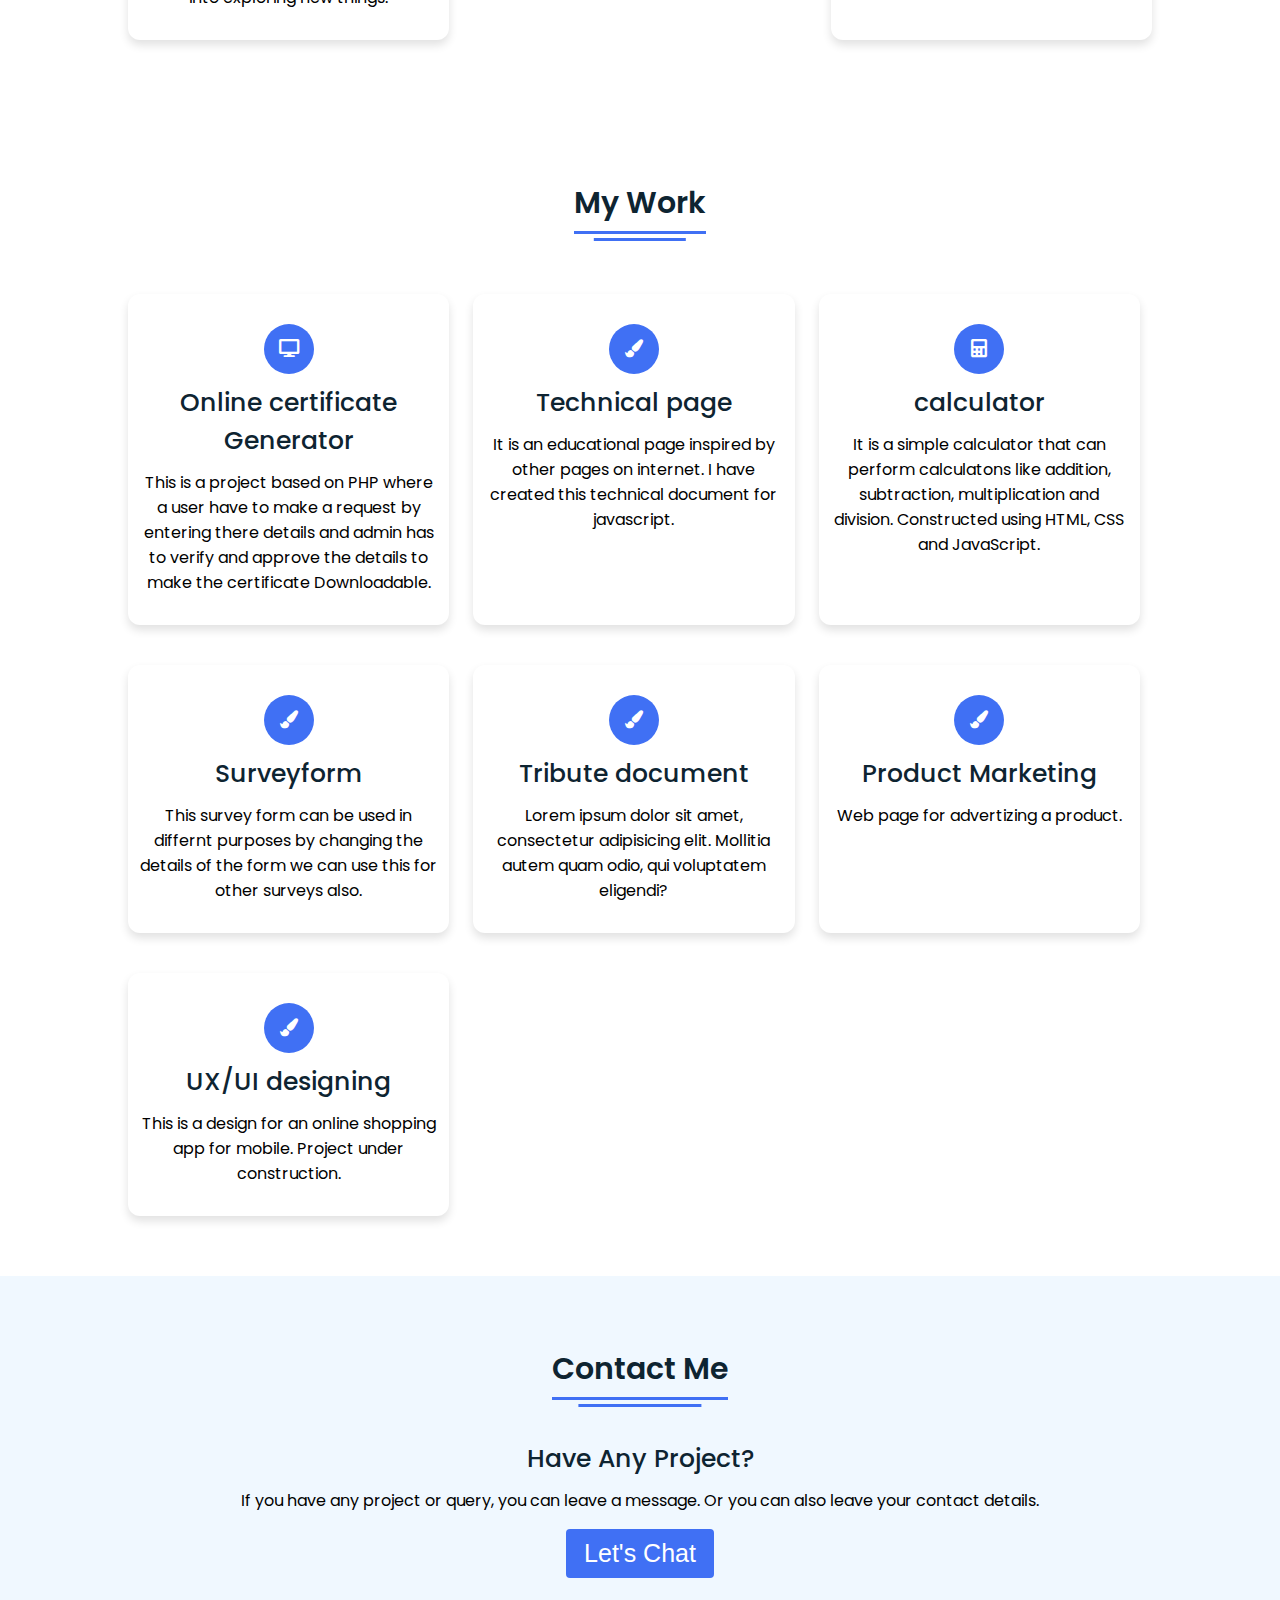
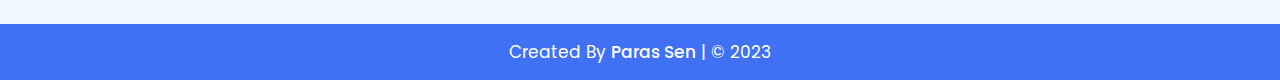
==== commit 17d9e6fb: "Update index.html" ====
--- a/index.html
+++ b/index.html
@@ -22,6 +22,7 @@
           <li><a href="#about">About</a></li>
           <li><a href="#skills">Skills</a></li>
           <li><a href="#services">Services</a></li>
+          <li><a href="#certi">Certifications</a></li>
           <li><a href="#work">My work</a></li>
           <li><a href="#contact">Contact</a></li>
           <div class="cancel-btn">
--- a/style.css
+++ b/style.css
@@ -111,7 +111,7 @@
 .home{
   height: 100vh;
   width: 100%;
-  background: url("images/background.png") no-repeat;
+  background: url("https://github.com/parasssen/parassen.github.io/blob/54ea2cb895c1b4804e0e251850cdf63dd99e3abc/Images/background.png") no-repeat;
   background-size: cover;
   background-position: center;
   background-attachment: fixed;
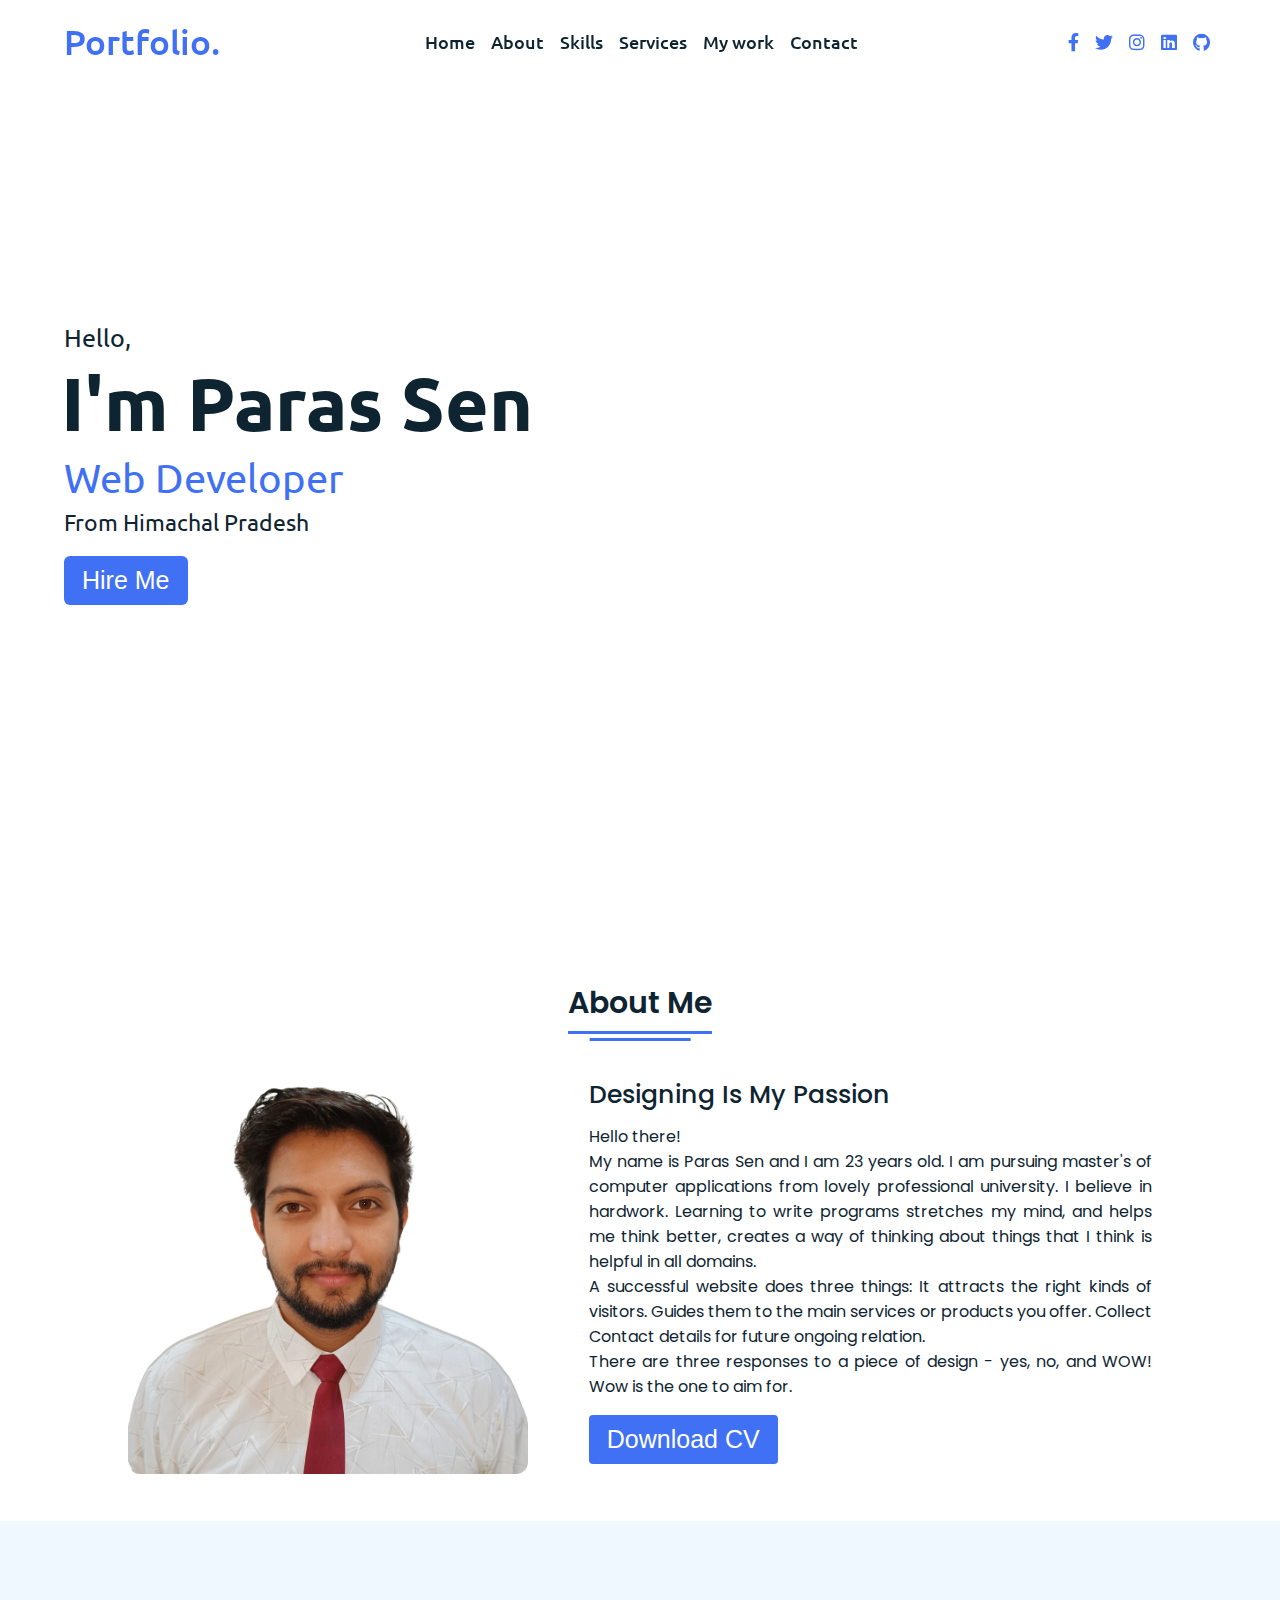
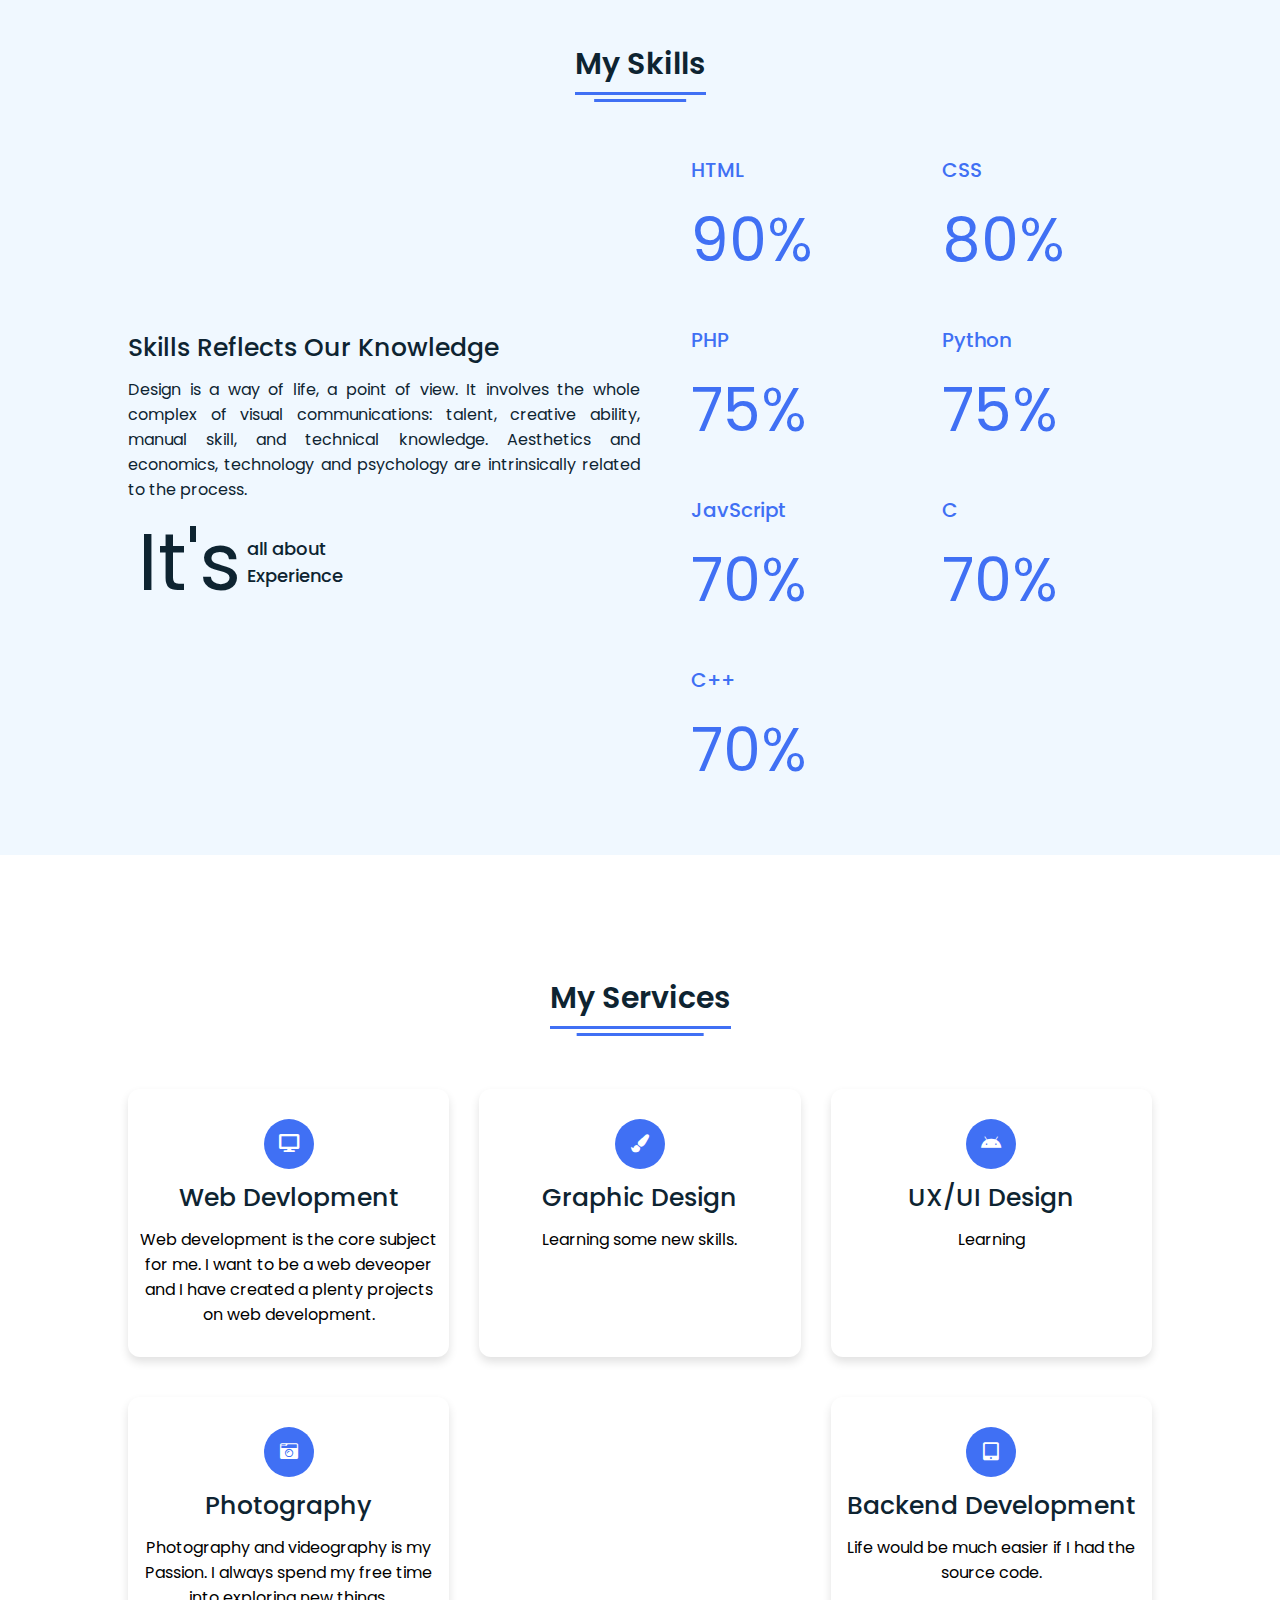
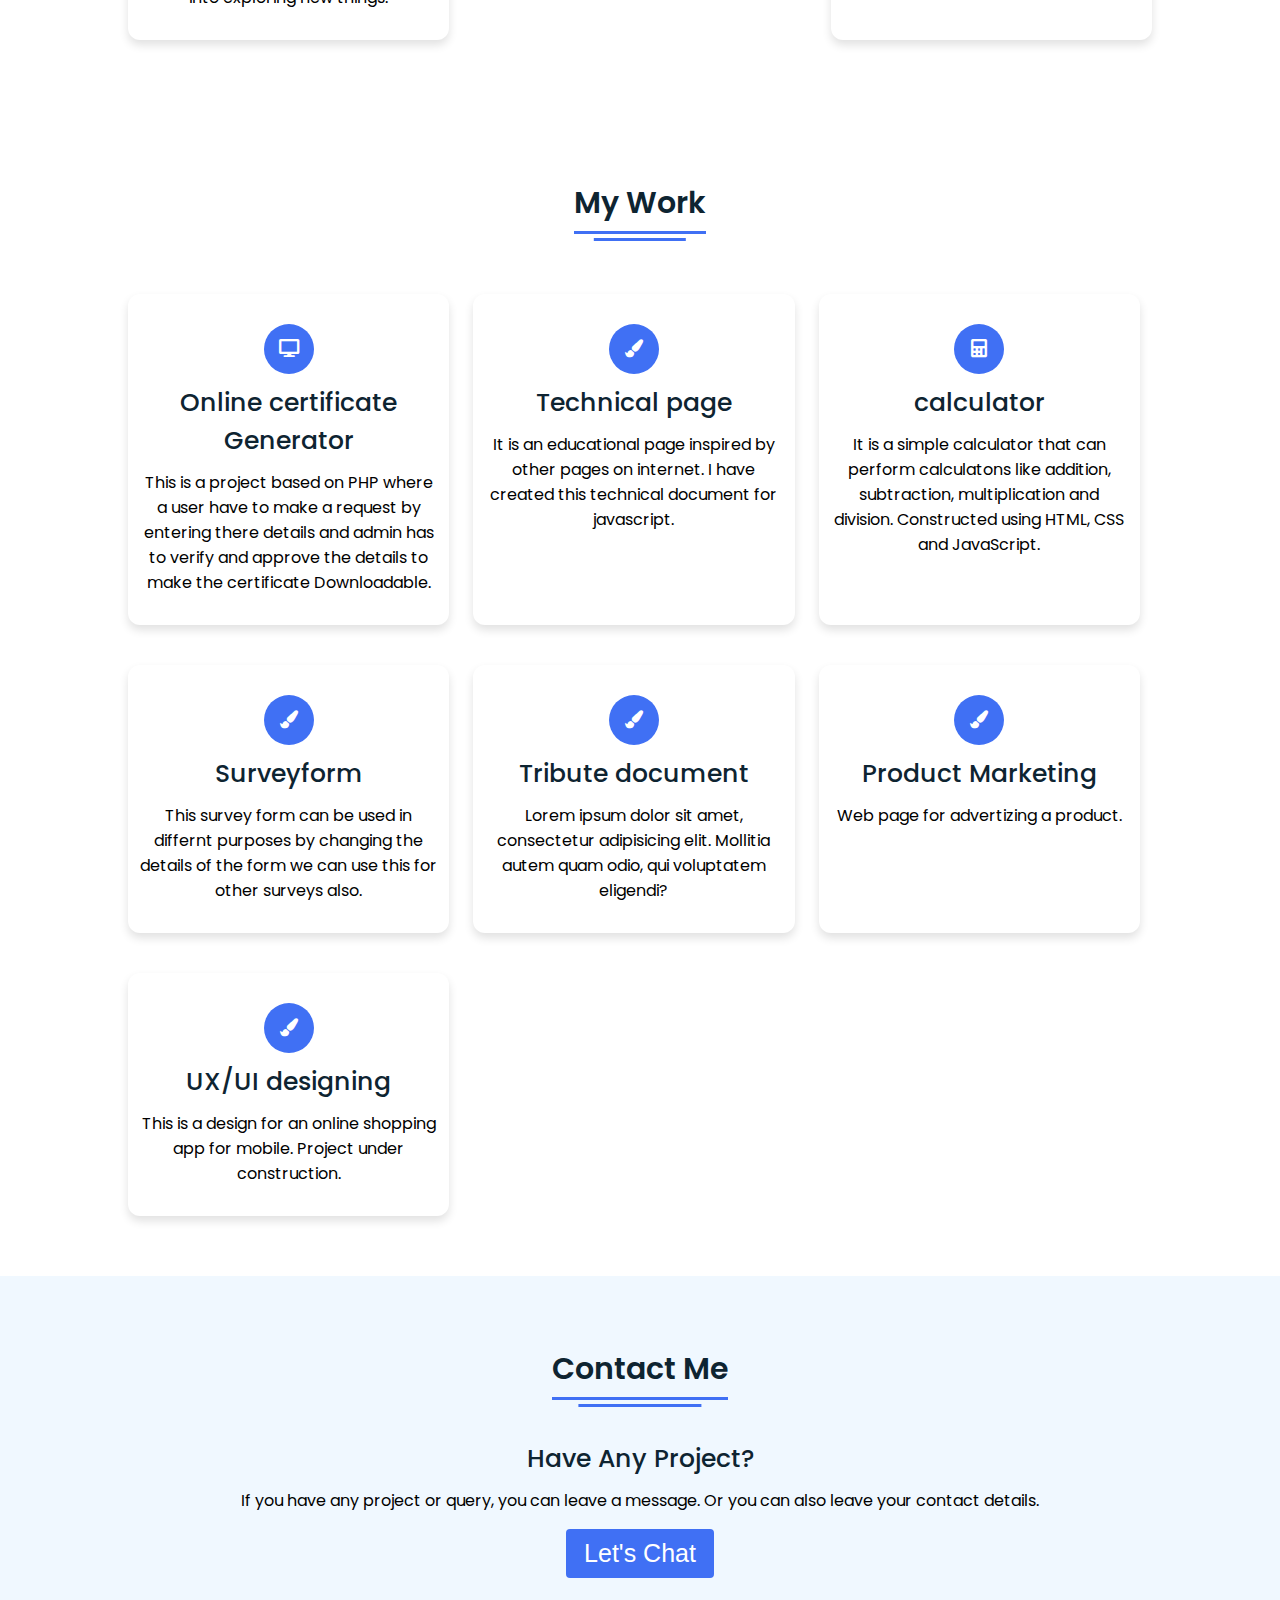
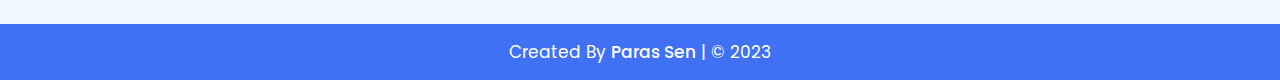
==== commit a9a13b83: "about pic path change" ====
--- a/index.html
+++ b/index.html
@@ -22,7 +22,6 @@
           <li><a href="#about">About</a></li>
           <li><a href="#skills">Skills</a></li>
           <li><a href="#services">Services</a></li>
-          <li><a href="#certi">Certifications</a></li>
           <li><a href="#work">My work</a></li>
           <li><a href="#contact">Contact</a></li>
           <div class="cancel-btn">
@@ -64,7 +63,7 @@
     <div class="title"><span>About Me</span></div>
   <div class="about-details">
     <div class="left">
-      <img src="https://github.com/parasssen/parassen.github.io/blob/d624d03692caa022c8a9b653039218b4cf7b8c59/Images/about.png" alt="">
+      <img src="./Images/about.png" alt="">
     </div>
     <div class="right">
       <div class="topic">Designing Is My Passion</div>
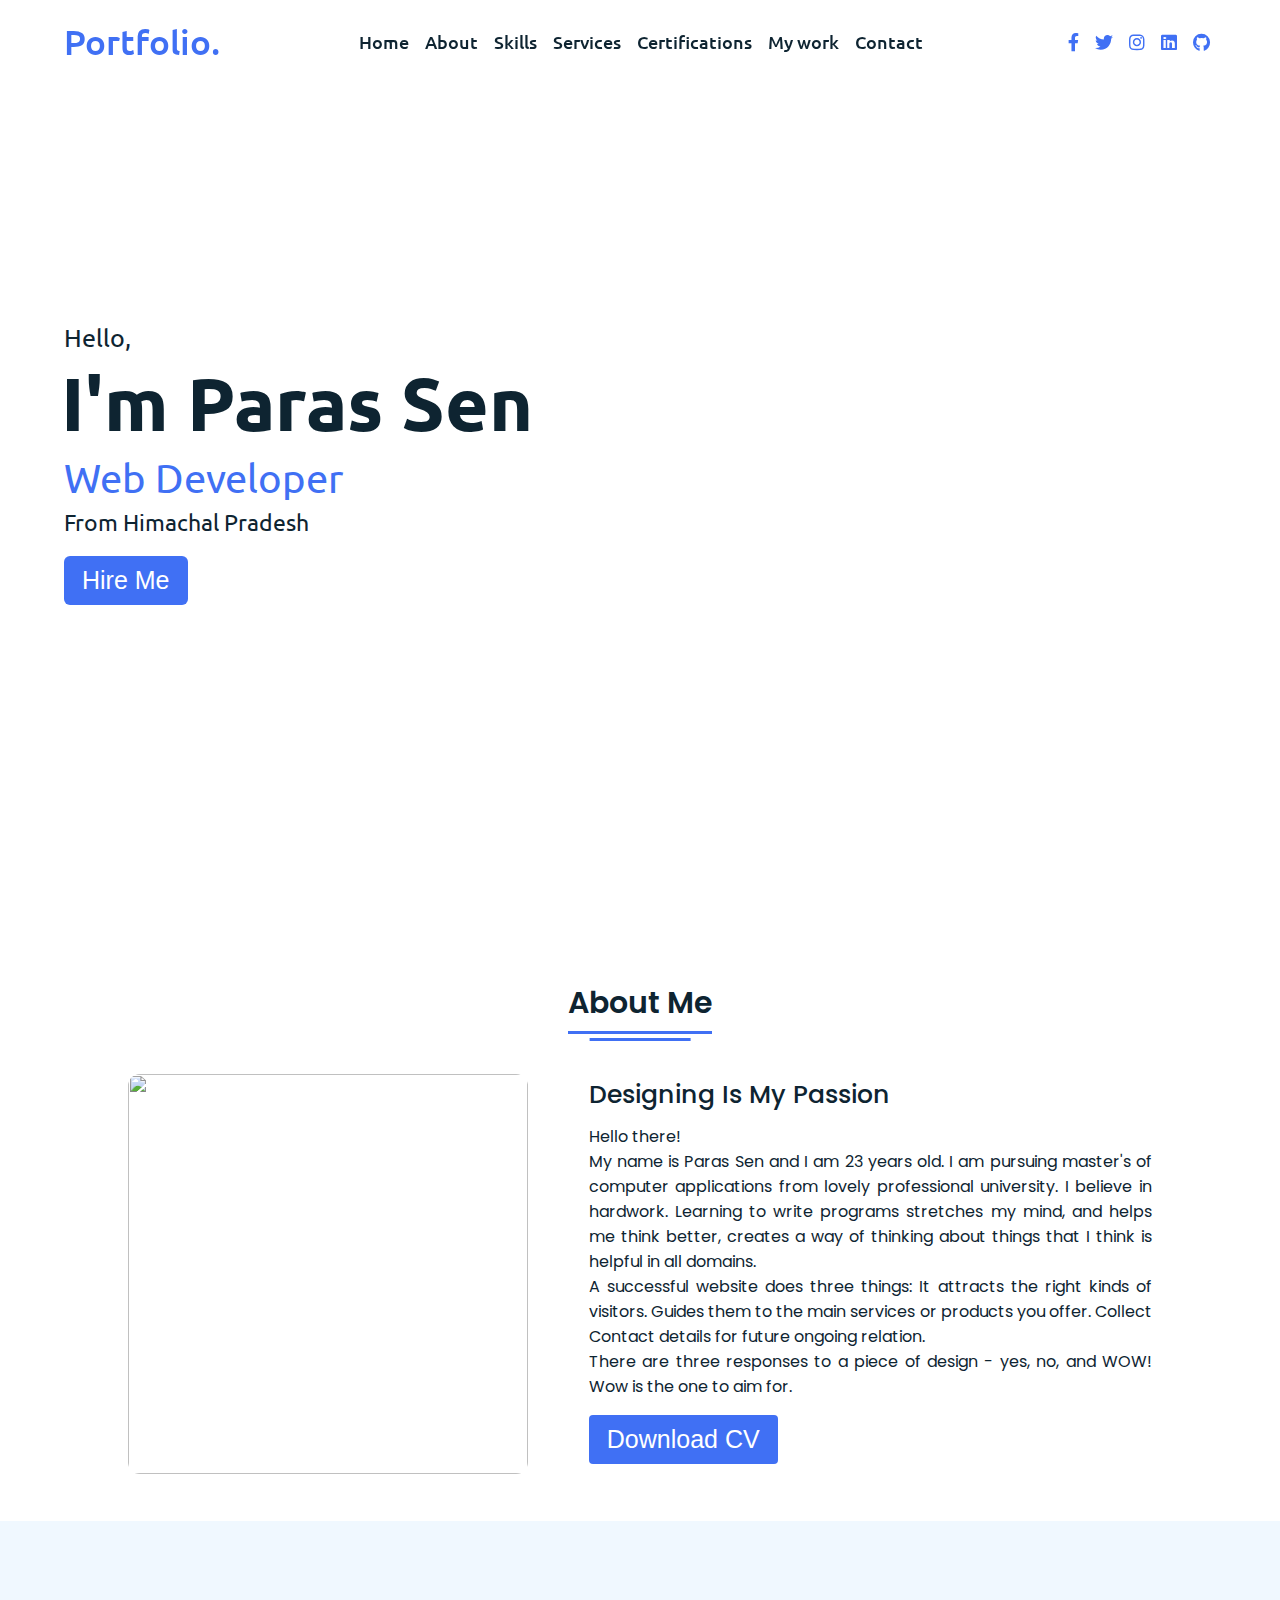
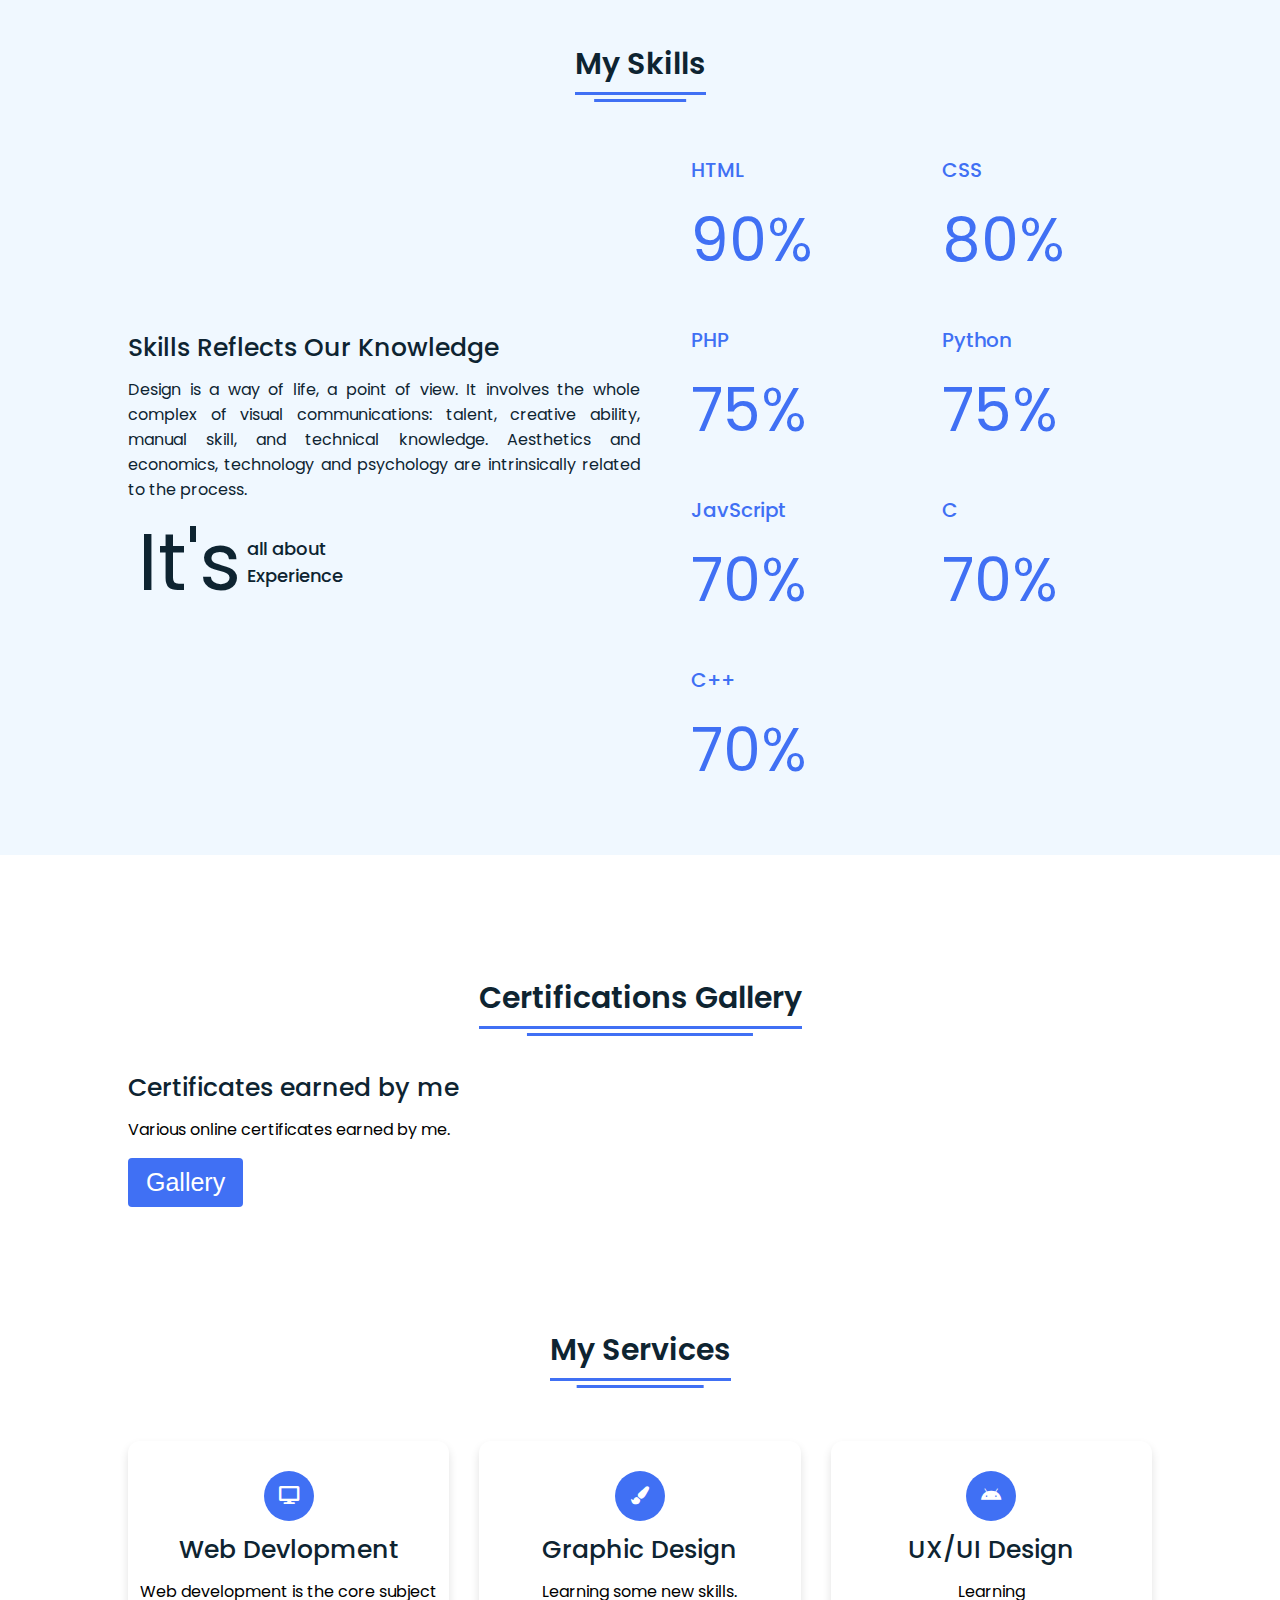
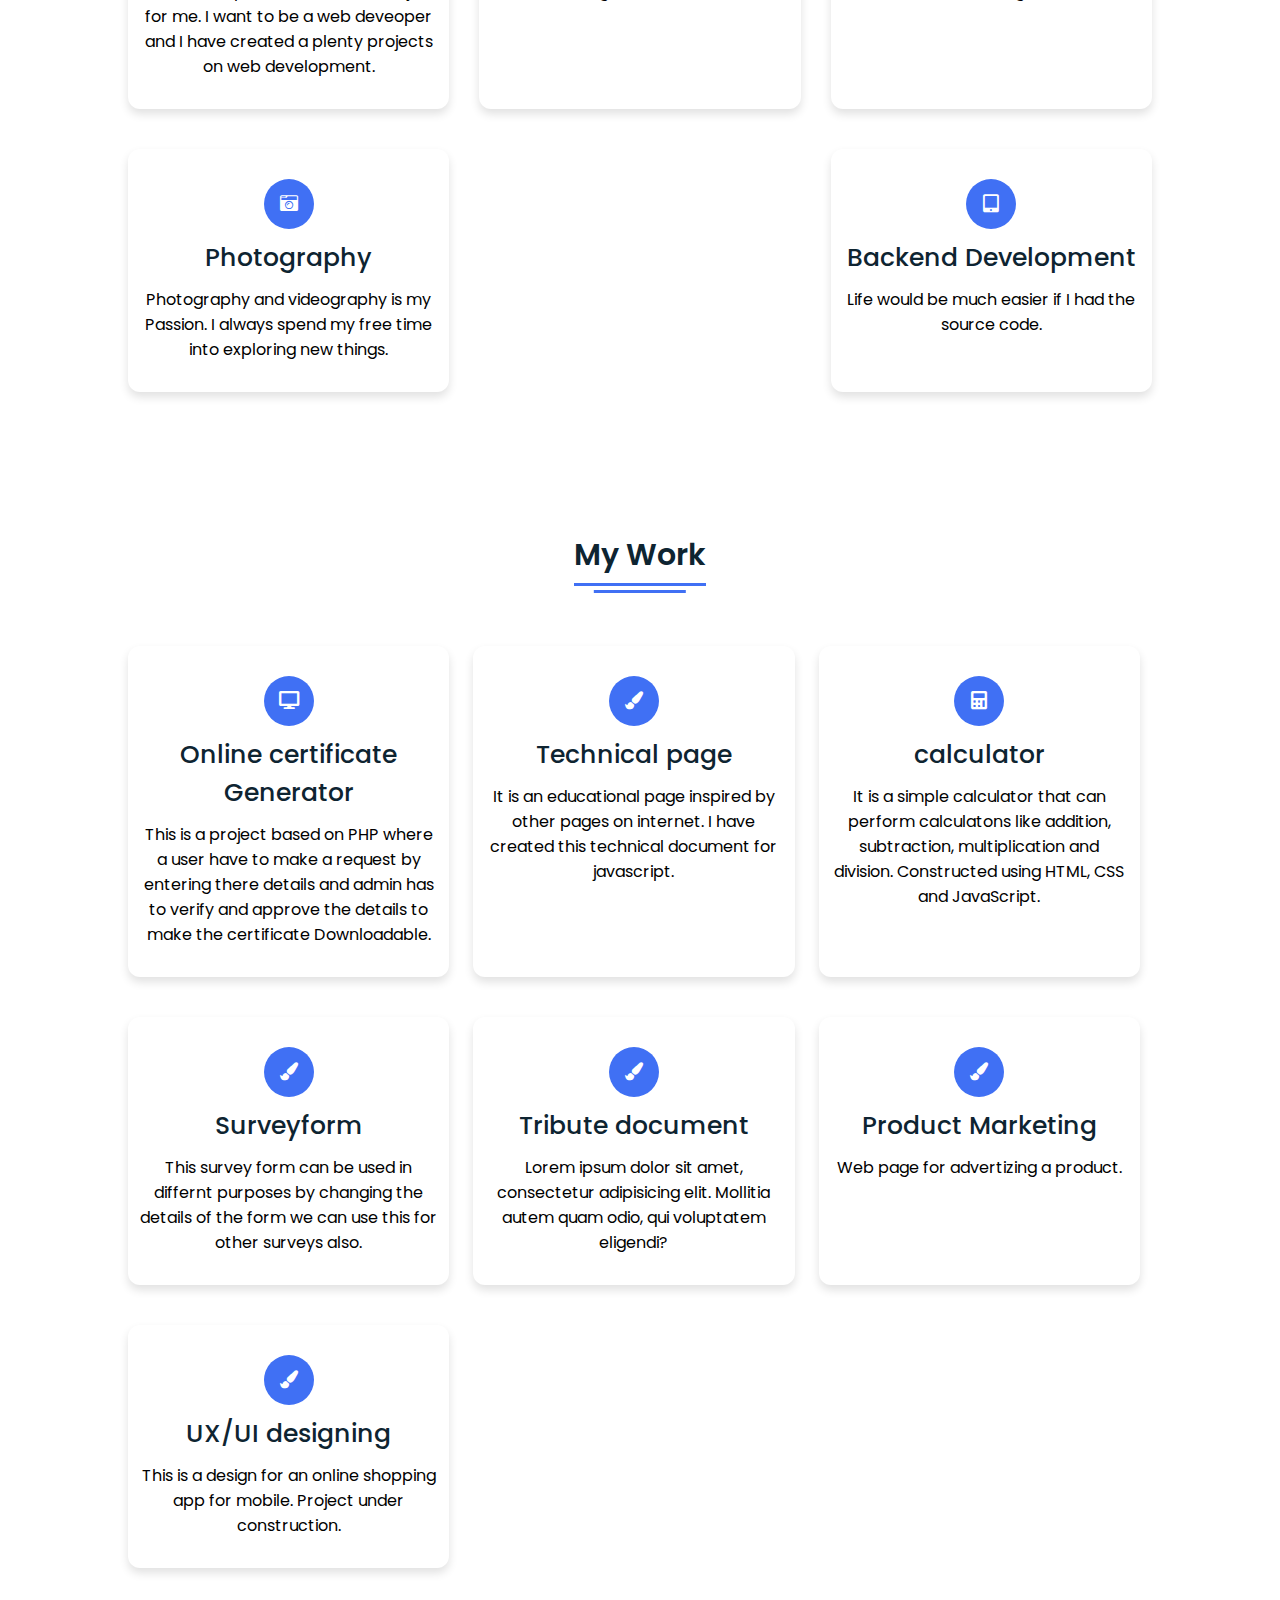
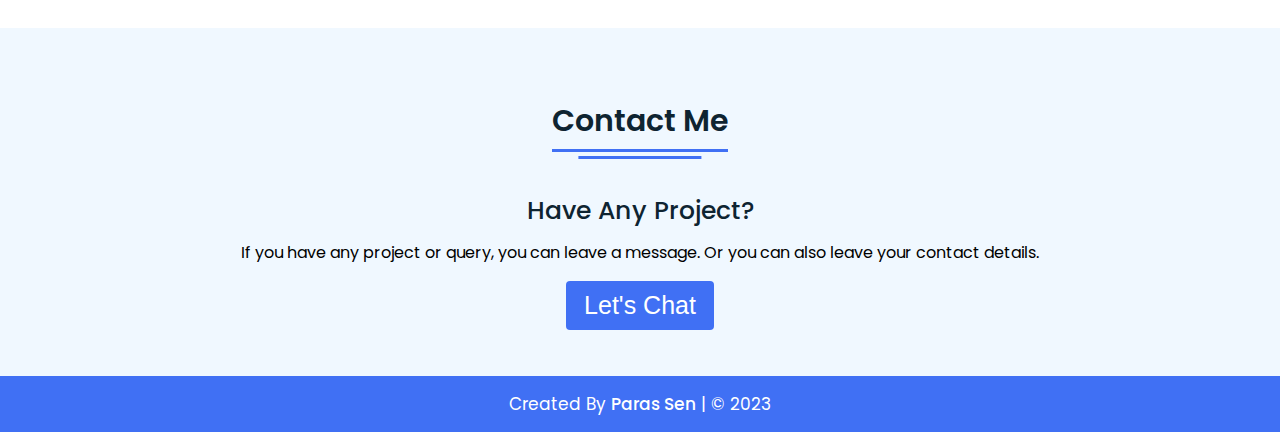
==== commit 6c18c413: "Update index.html" ====
--- a/index.html
+++ b/index.html
@@ -22,6 +22,7 @@
           <li><a href="#about">About</a></li>
           <li><a href="#skills">Skills</a></li>
           <li><a href="#services">Services</a></li>
+          <li><a href="#certi">Certifications</a></li>
           <li><a href="#work">My work</a></li>
           <li><a href="#contact">Contact</a></li>
           <div class="cancel-btn">
@@ -33,7 +34,7 @@
         <a href="https://twitter.com/parasssen" target="_blank"><i class="fab fa-twitter"></i></a>
         <a href="https://www.instagram.com/parasssen/" target="_blank"><i class="fab fa-instagram"></i></a>
         <a href="https://www.linkedin.com/in/parasssen/" target="_blank"><i class="fab fa-linkedin"></i></a>
-        <a href="https://www.instagram.com/parasssen/" target="_blank"><i class="fab fa-github"></i></a>
+        <a href="https://github.com/parasssen" target="_blank"><i class="fab fa-github"></i></a>
       </div>
     </div>
     <div class="menu-btn">
@@ -51,7 +52,7 @@
        <div class="text-four">From Himachal Pradesh</div>
      </div>
      <div class="button">
-      <a href="http://localhost:8080/portfolio/contact.php" target="_blank">
+      <a href="./contact.html" target="_blank">
        <button>Hire Me</button></a>
      </div>
    </div>
@@ -63,7 +64,7 @@
     <div class="title"><span>About Me</span></div>
   <div class="about-details">
     <div class="left">
-      <img src="./Images/about.png" alt="">
+      <img src="images/about.png" alt="">
     </div>
     <div class="right">
       <div class="topic">Designing Is My Passion</div>
@@ -131,6 +132,33 @@
  </div>
 </section>
 
+
+
+
+<!-- My certifications Start -->
+<!-- Section Tag and Other Div will same where we need to put same CSS -->
+<section class="certi" id="certi">
+  <div class="content">
+    <div class="title"><span>Certifications Gallery</span></div>
+    <div class="text">
+      <div class="topic">Certificates earned by me</div>
+      <p>Various online certificates earned by me. </p>
+      <div class="button">
+        <a href="./certificate/index.html" target="_blank">
+        <button>Gallery</button></a>
+      </div>
+      
+    </div>
+  </div>
+</section>
+
+ 
+
+
+
+
+
+
 <!-- My Services Section Start -->
  <section class="services" id="services">
    <div class="content">
@@ -265,7 +293,7 @@
       <div class="topic">Have Any Project?</div>
       <p>If you have any project or query, you can leave a message. Or you can also leave your contact details.</p>
       <div class="button">
-        <a href="http://localhost:8080/portfolio/contact.php" target="_blank">
+        <a href="./contact.html" target="_blank">
         <button>Let's Chat</button></a>
       </div>
       
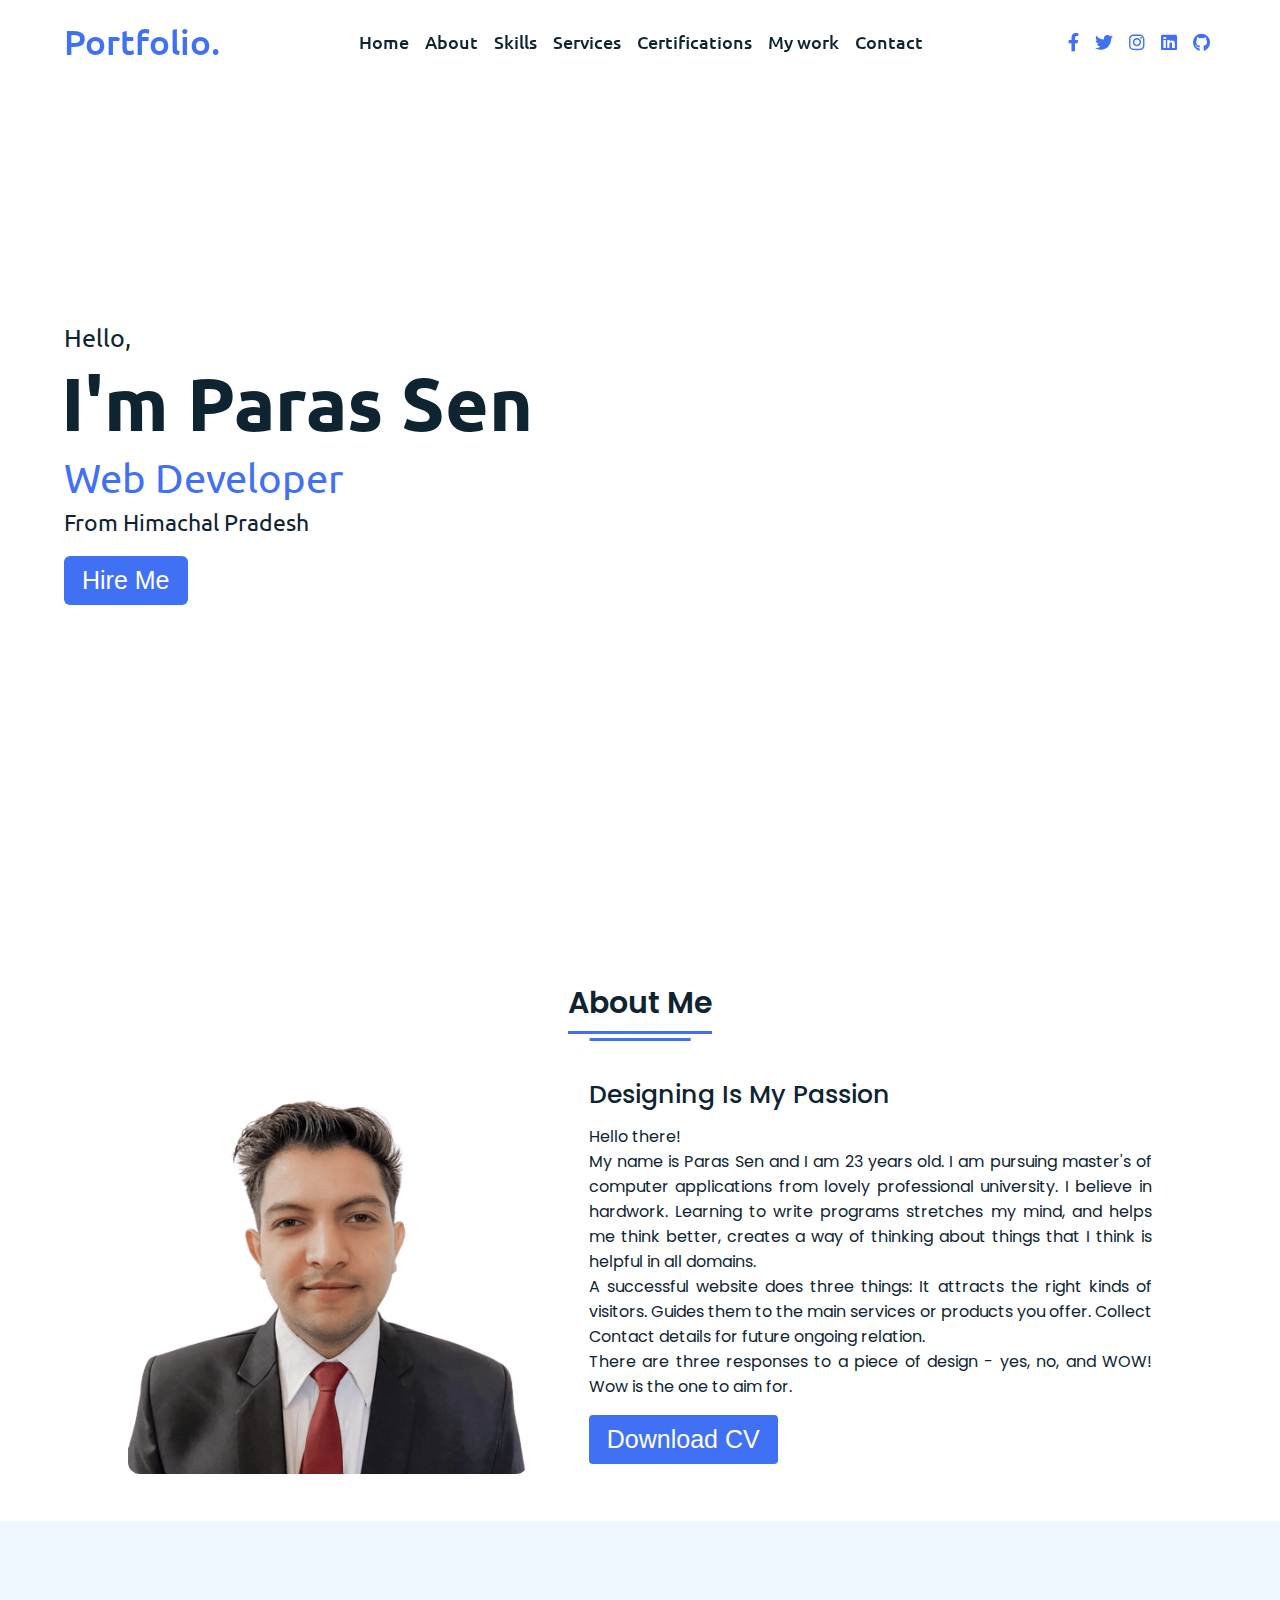
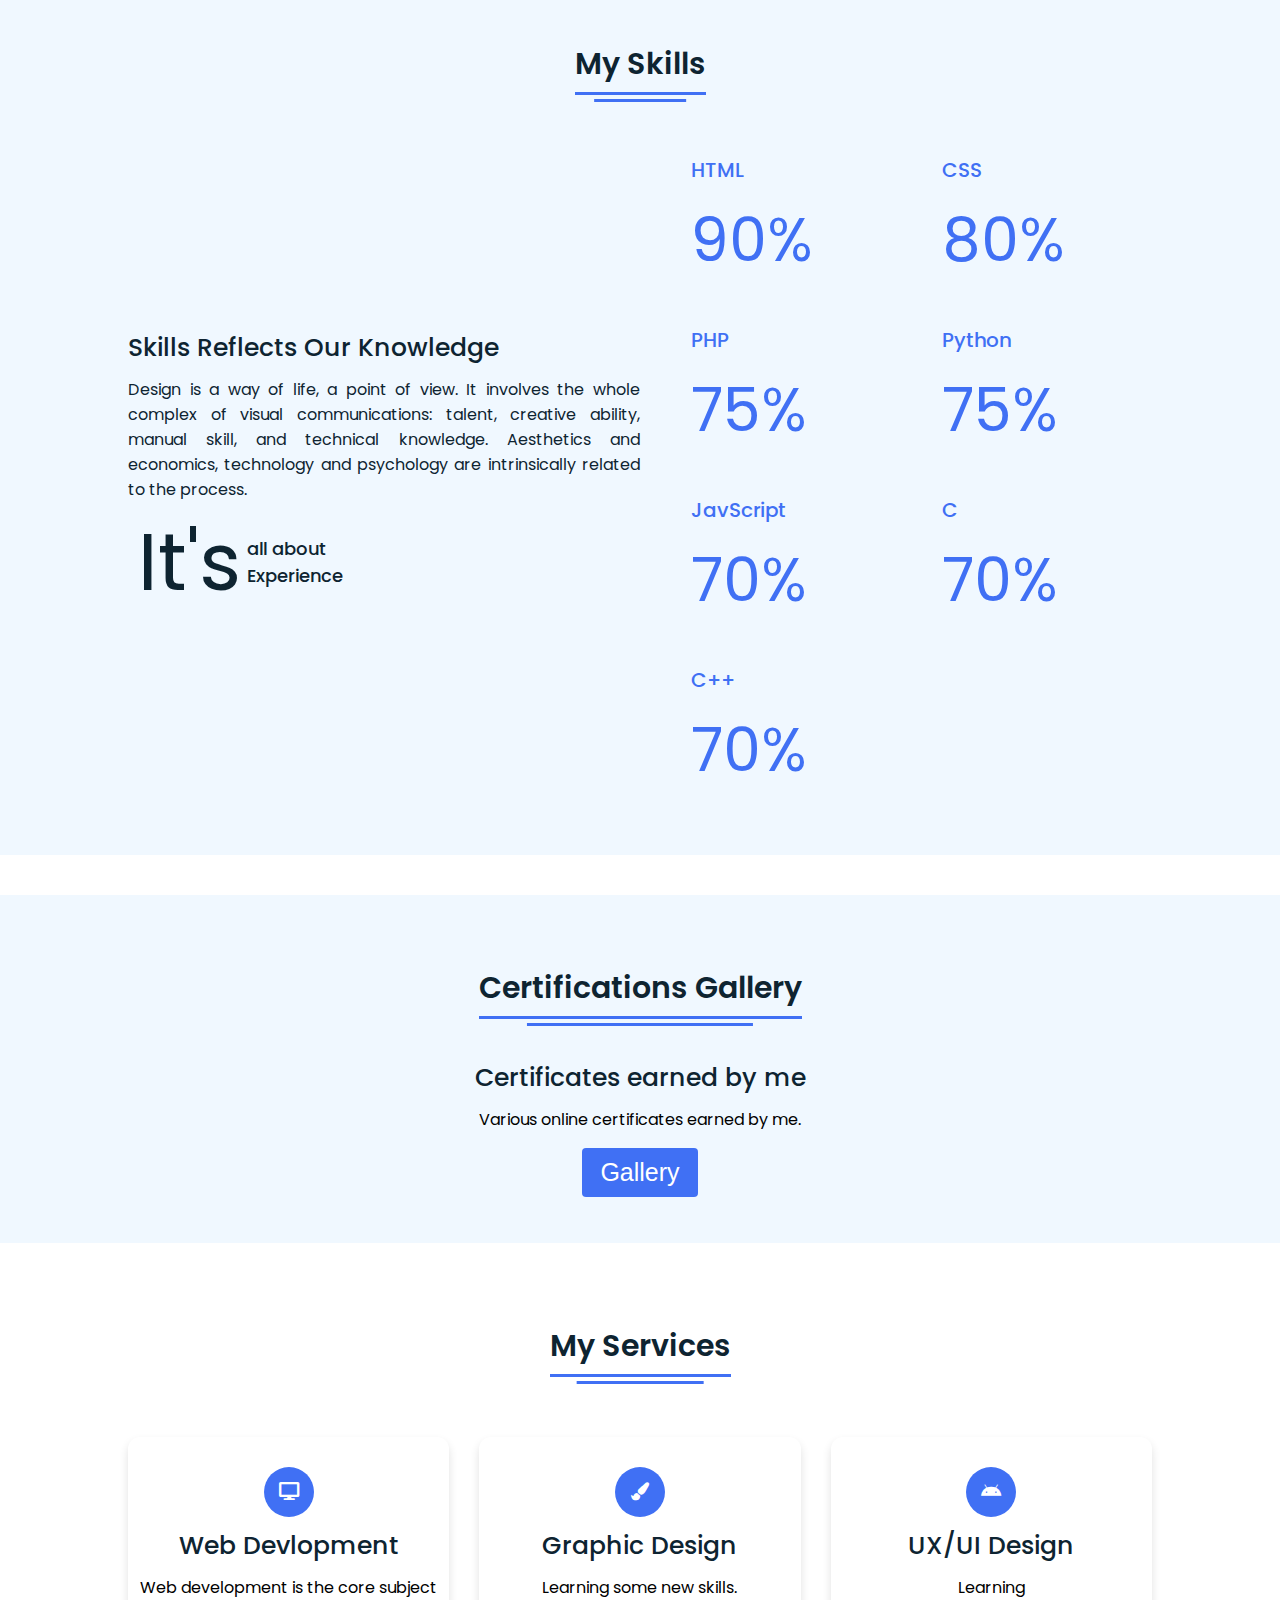
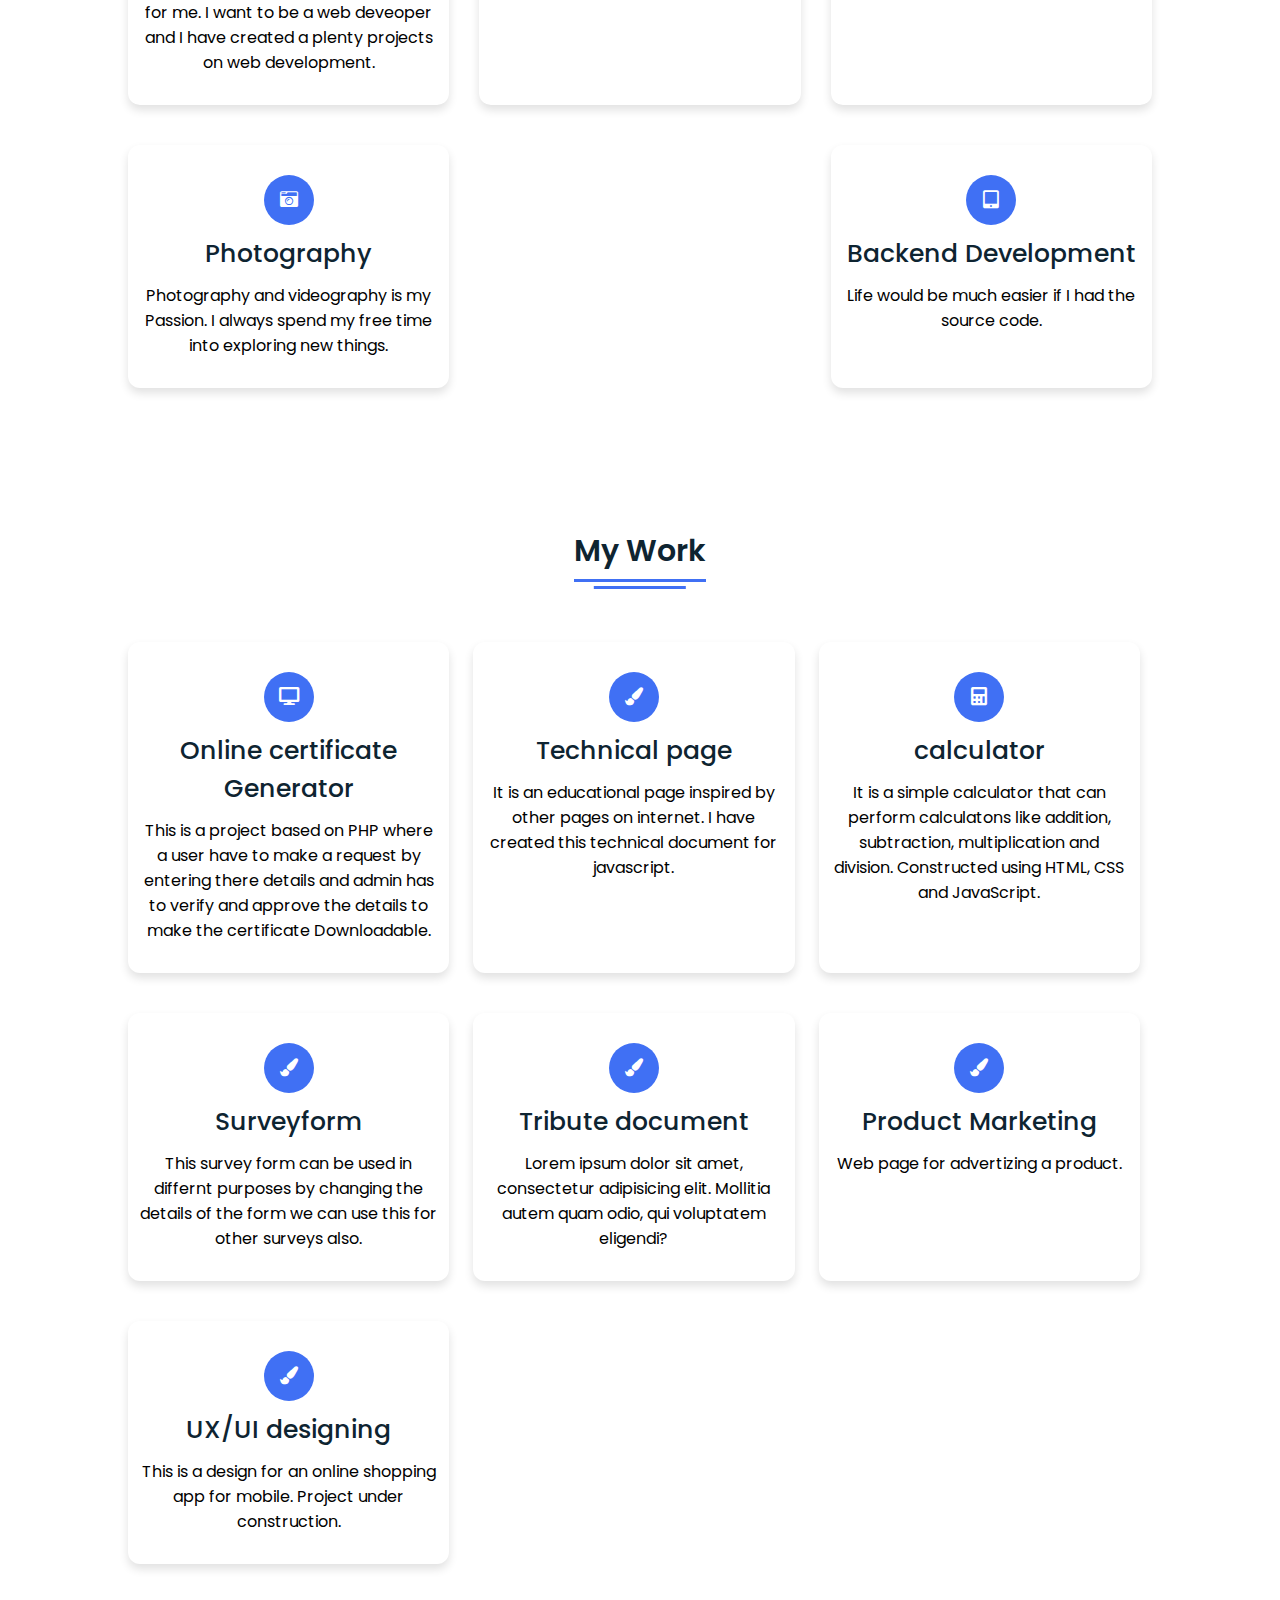
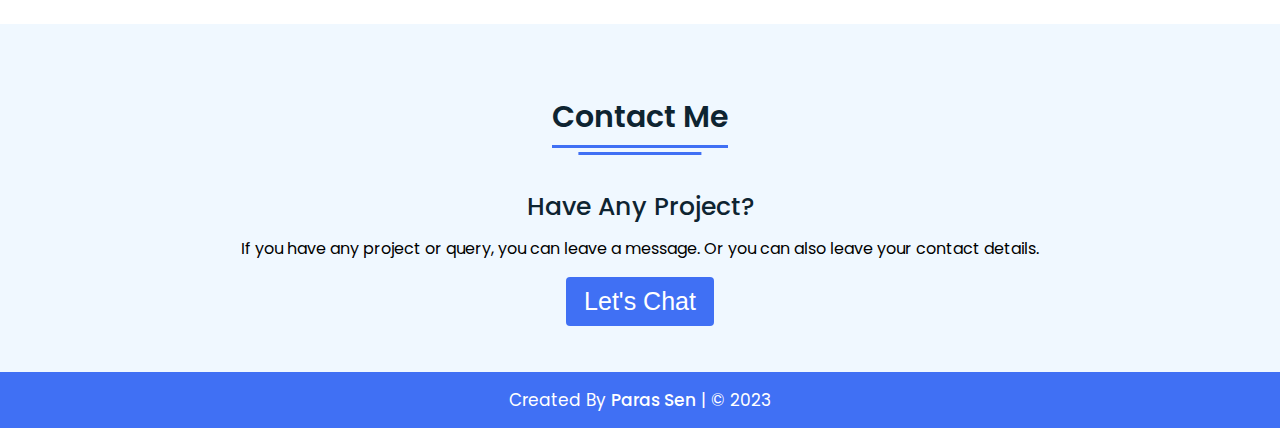
==== commit 62f47ab6: "Update index.html" ====
--- a/index.html
+++ b/index.html
@@ -64,7 +64,7 @@
     <div class="title"><span>About Me</span></div>
   <div class="about-details">
     <div class="left">
-      <img src="images/about.png" alt="">
+      <img src="./about.png" alt="">
     </div>
     <div class="right">
       <div class="topic">Designing Is My Passion</div>
--- a/style.css
+++ b/style.css
@@ -107,11 +107,12 @@
   color: #fff;
 }
 
+
 /* home section styling */
 .home{
   height: 100vh;
   width: 100%;
-  background: url("https://github.com/parasssen/parassen.github.io/blob/54ea2cb895c1b4804e0e251850cdf63dd99e3abc/Images/background.png") no-repeat;
+  background: url("images/background.png") no-repeat;
   background-size: cover;
   background-position: center;
   background-attachment: fixed;
@@ -366,6 +367,19 @@
   margin: auto;
 }
 
+.certi{
+  background: #F0F8FF;
+}
+.certi .content{
+  margin: 0 auto;
+  padding: 30px 0;
+}
+.certi .text{
+  width: 80%;
+  text-align: center;
+  margin: auto;
+}
+
 /* Footer CSS */
 footer{
   background: #4070f4;
